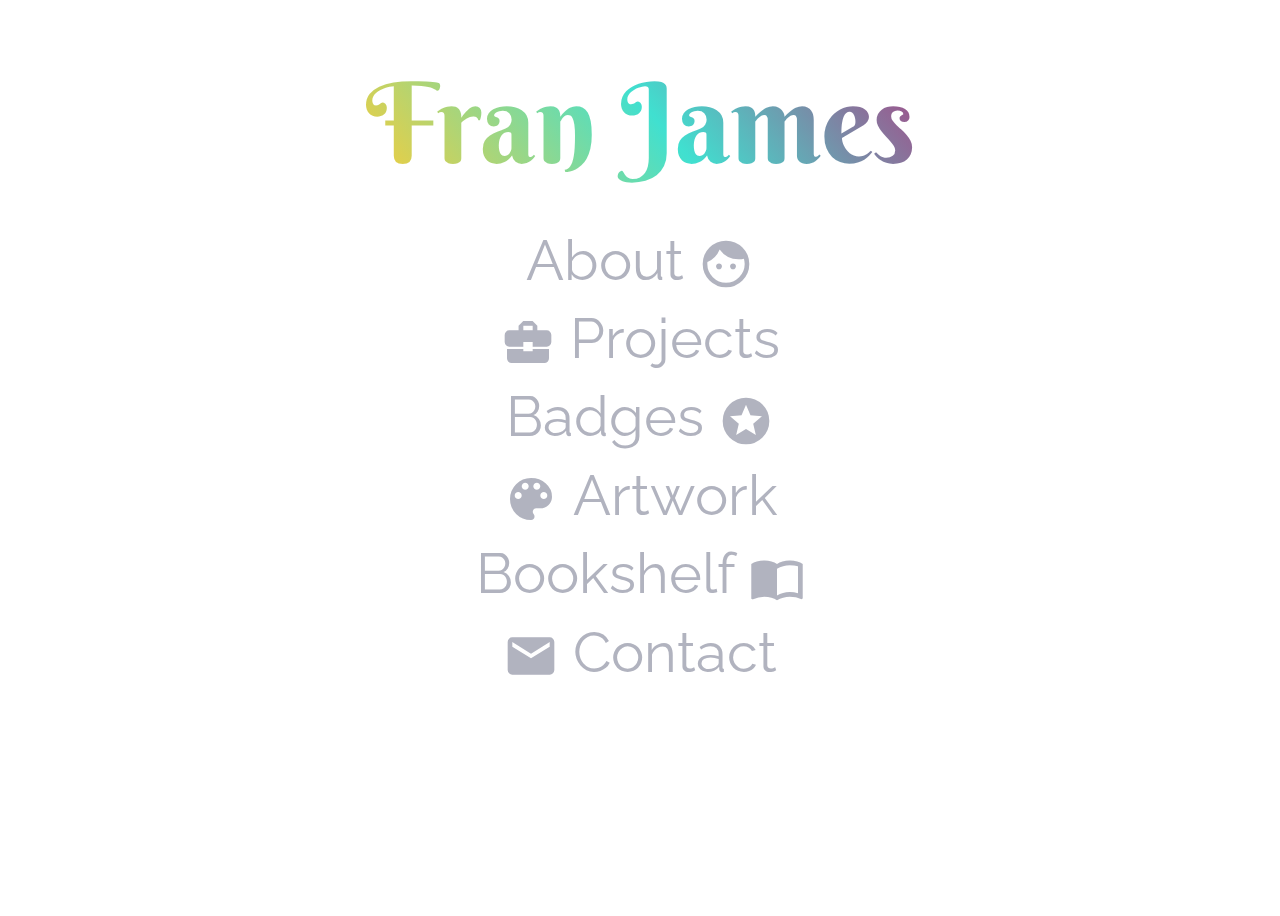
==== index.html @ bb149e87 "Update index.html" ====
<!DOCTYPE html>
<html lang="en">

<head>
  <meta charset="UTF-8">
  <title>Fran James</title>
  <!-- link to main stylesheet -->
  <link rel="stylesheet" type="text/css" href="css/main.css">       
  <link rel="stylesheet" type="text/css" href="css/modal.css">   
  <link rel="stylesheet" type="text/css" href="css/form.css">   
  <meta name="viewport" content="width=device-width, initial-scale=1">
  <link href="https://fonts.googleapis.com/css?family=Berkshire+Swash|Raleway" rel="stylesheet">
  <link href="https://fonts.googleapis.com/icon?family=Material+Icons" rel="stylesheet">
</head>

<body>
<section>  
  <h1><a href="http://www.franjames.com">Fran James</a></h1>
  <div class="menu">
    <label for="modal-button1" title="About" class="about-button">About&nbsp;<i class="material-icons flex">face</i></label>
    <a href="https://github.com/franjames" target="_blank" id="Projects"><i class="material-icons flex">business_center</i>&nbsp;Projects</a>
    <a href="https://www.youracclaim.com/users/fran-james" target="_blank" id="Badges">Badges&nbsp;<i class="material-icons flex">stars</i></a>
    <a href="https://www.behance.net/franjames" target="_blank" id="Artwork"><i class="material-icons flex">palette</i>&nbsp;Artwork</a>
    <a href="https://franjames.libib.com/" target="_blank" id="Bookshelf">Bookshelf&nbsp;<i class="material-icons flex">import_contacts</i></a>
    <label for="modal-button2" title="Contact" class="contact-button"><i class="material-icons flex">email</i>&nbsp;Contact</label>
  </div>      
  </section>    
  
  <div class="modal1">
    <input type="checkbox" id="modal-button1" class="modal-open" hidden>
    <div class="modal-wrap">
      <label for="modal-button1" class="modal-overlay"></label>
      <div class="modal-body">
        <label for="modal-button1" class="modal-close"><i class="material-icons flex icon-close">close</i></label>
        <input type="radio" name="content-nav" class="modal-radio" checked hidden/>
        <div class="modal-content">
          <h2>Hi! I stydy data analytics and computer science, while working as a quality manager for a localization agency.
            For more info, please view my <a href="https://franjames.com/assets/Resume(Web).pdf" target="_blank">resume</a>.</h2>
       </div>
      </div>
      </div>
    </div>

  <div class="modal2">
    <input type="checkbox" id="modal-button2" class="modal-open" hidden>
    <div class="modal-wrap">
      <label for="modal-button2" class="modal-overlay"></label>
      <div class="modal-body">
        <label for="modal-button2" class="modal-close"><i class="material-icons flex icon-close">close</i></label>
        <input type="radio" name="content-nav" class="modal-radio" checked hidden/>
        <div class="modal-content">
          <h2>Connect on <a href="https://www.linkedin.com/in/franjames" target="_blank" id="Social">LinkedIn&nbsp;<i class="material-icons social-icon">chat</i></a></h2>
          <hr><h2><i class="material-icons">comment</i>&nbsp;Get in touch</h2>
          <form name="gform" id="gform" enctype="text/plain"
            action="https://docs.google.com/forms/d/e/1FAIpQLSfxdENm7TMvC2iBCFfzLy8BTeyIJkh4ziYFhyiA6qhGtEiiWQ/formResponse" target="hidden_iframe" onsubmit="submitted=true;">
            <p><label for="name">My name is:</label>
              <input type="text" name="entry.595954384" id="your-name" minlength="2" placeholder="[your name]" required></p>
            <p><label for="email">I can be reached at:</label>
              <input type="email" name="entry.1406662099" id="email" placeholder="[your email]" required></p>
            <p><label for="message">And this is my message:</label></p>
            <p><textarea name="entry.1284062172" id="message" placeholder="[your message]" required></textarea></p>
            <input class="send-button" type="submit" value="Send">&nbsp;
          </form>
          <iframe name="hidden_iframe" id="hidden_iframe" style="display:none;" onload="if(submitted) {}"></iframe>
          <script src="assets/js/jquery.min.js"></script>
<script type="text/javascript">var submitted=false;</script>
<script type="text/javascript">
$('#gform').on('submit', function(e) {
  $('#gform *').fadeOut(2000);
  $('#gform').prepend('Your mesage has been sent. Thank you!');
  });
</script>
        </div>
        </div>
      </div>
    </div>
  </body>
</html>
---- css/main.css ----
*, *:before, *:after { box-sizing: border-box; }

html, body {
  background-color: hsla(240, 8.6%, 93.1%, 0.00);
  font-family: 'Raleway', sans-serif;
  -webkit-font-smoothing: antialiased;
  -moz-osx-font-smoothing: grayscale;
}

section { height: 100vh; }

h1 {
  font-size: calc((10vh + 1vw + 1vmin) * 1.00);
  padding-top: 5vh;
  font-family: 'Berkshire Swash', cursive;
  font-weight: 400;
}

.menu, .material-icons {
  font-size: calc((5vh + 0.5vw + 0.5vmin) * 1.00);
  padding-top: 2.5vh;
  vertical-align: sub;
}

.material-icons.flex { font-size: calc((5vh + 0.5vw + 0.5vmin) * 1.00) !important; }

h1 {
  background: linear-gradient(50deg, #FA6E79 0%, #FFCC33 25%, #40E0D0 50%, #B82C79 75%, #B82C79 100%);
  -webkit-background-clip: text;-webkit-text-fill-color: transparent;
}

.menu, h1 { margin: 0 auto; text-align: center; align-items: center; }

.menu a { display: block; }

a, .about-button, .contact-button { color: hsla(230.5, 10.1%, 62.9%, 0.75); text-decoration: none; transition: all .5s ease-in-out; }
a:active, a:focus, .about-button:active, .about-button:focus, .contact-button:active, .contact-button:focus { outline: 0; border: none; -moz-outline-style: none }

[title="About"]:hover      { color: #FFCC33; }
[id="Projects"]:hover   { color: #B82C79; }
[id="Badges"]:hover     { color: #2EC2C2; }
[id="Artwork"]:hover    { color: #B82C79; }
[id="Bookshelf"]:hover  { color: #2EC2C2; }
[title="Contact"]:hover { color: #FFCC33; }
---- css/modal.css ----
#modal-button1, #modal-button2 { position: absolute; left: -999em; opacity: 0; }

.modal-open:checked ~ .modal-wrap { display: block; }
.modal-open:checked ~ .modal-wrap:before, .modal-open:checked ~ .modal-wrap .modal-overlay { display: block; }

.modal-close, .icon-close {
  cursor: pointer;
  position: absolute;
  line-height: 20px;
  padding: 10px;
  top: 0;
  right: 0;
  z-index: 100; 
}

.icon-close, .icon-close:focus { color: hsla(230.5, 10.1%, 62.9%, 0.75); transition: all .5s ease-in-out; }
.icon-close:hover { outline: 0; border: none; -moz-outline-style: none; color: #B82C79; }

/* modal */
.modal-wrap { display: none; }

.modal-wrap:before {
  content: "";
  display: none;
  background: hsla(230.5, 10.1%, 62.9%, 0.25);
  position: fixed;
  top: 0;
  left: 0;
  right: 0;
  bottom: 0;
  z-index: 101;
}

.modal-overlay {
  bottom: 0;
  display: none;
  left: 0;
  position: fixed;
  right: 0;
  top: 0;
  z-index: 102;
}

.modal-body {
  background: #FFFFFF;
  position: absolute;
  top: 50%;
  left: 50%;
  transform: translate(-50%, -50%);
  max-width: 90%;
  max-height: 90%;
  padding: 15px 0;
  border-radius: .25em;
  overflow: auto;
  text-align: center;
  width: 75%;
  z-index: 103;
}

.modal-content { margin: 30px 15px 50px; padding: 50px 0 0; position: relative; }

@media only screen and (max-width: 767px) { .modal-body { max-width: 100%; width: 100%; }}
---- css/form.css ----
form, textarea, input, h2 { color: hsla(230.5, 10.1%, 62.9%, 1); font-family: 'Montserrat Alternates', sans-serif; }

h2, .send-button { font-size: calc((5vh + 0.5vw + 0.5vmin) * 0.75); font-weight: 300; }

textarea, input  {
  font-size: calc((5vh + 0.5vw + 0.5vmin) * 0.5);
  text-align: center;
  border: none;
  outline: none;
  max-width: 90%;
  padding: 1rem;
  cursor: text;
  overflow: hidden;
}

::placeholder, label[for=name], label[for=email], label[for=message] { 
  color: hsla(230.5, 10.1%, 62.9%, 1); font-size: calc((5vh + 0.5vw + 0.5vmin) * 0.5);
}

textarea, input { border-bottom: 2px dotted #B82C79; resize: vertical; }
textarea, hr { width: 60%; }

input:required, textarea:required { border-bottom: 2px dotted #B82C79; }

textarea:focus, input:focus { background-color: hsla(230.5, 10.1%, 62.9%, 0.10); border-bottom: 2px dotted #B82C79; }

textarea:required:valid, input:required:valid { border-bottom: 2px dotted #2EC2C2; }

textarea:required:invalid, input:required:invalid { border-bottom: 2px dotted #B82C79; }

.send-button, .send-button:focus { background: none; border: none; outline: none; transition: all .5s ease-in-out; }
.send-button:hover { color: #FFCC33; cursor: pointer; outline: 0; border: none; -moz-outline-style: none }

hr {
    border: 0; height: 1px; background: #FFCC33;
    background-image: -webkit-linear-gradient(left, #2EC2C2, #B82C79, #2EC2C2);
    background-image: -moz-linear-gradient(left, #2EC2C2, #B82C79, #2EC2C2);
    background-image: -ms-linear-gradient(left, #2EC2C2, #B82C79, #2EC2C2);
    background-image: -o-linear-gradient(left, #2EC2C2, #B82C79, #2EC2C2);
}

[id="Social"] { font-style: italic; color: hsla(230.5, 10.1%, 62.9%, 1); text-decoration: none; transition: all .5s ease-in-out; }
[id="Social"]:active, [id="Social"]:focus { outline: 0; border: none; -moz-outline-style: none }
[id="Social"]:hover     { color: #2EC2C2; }
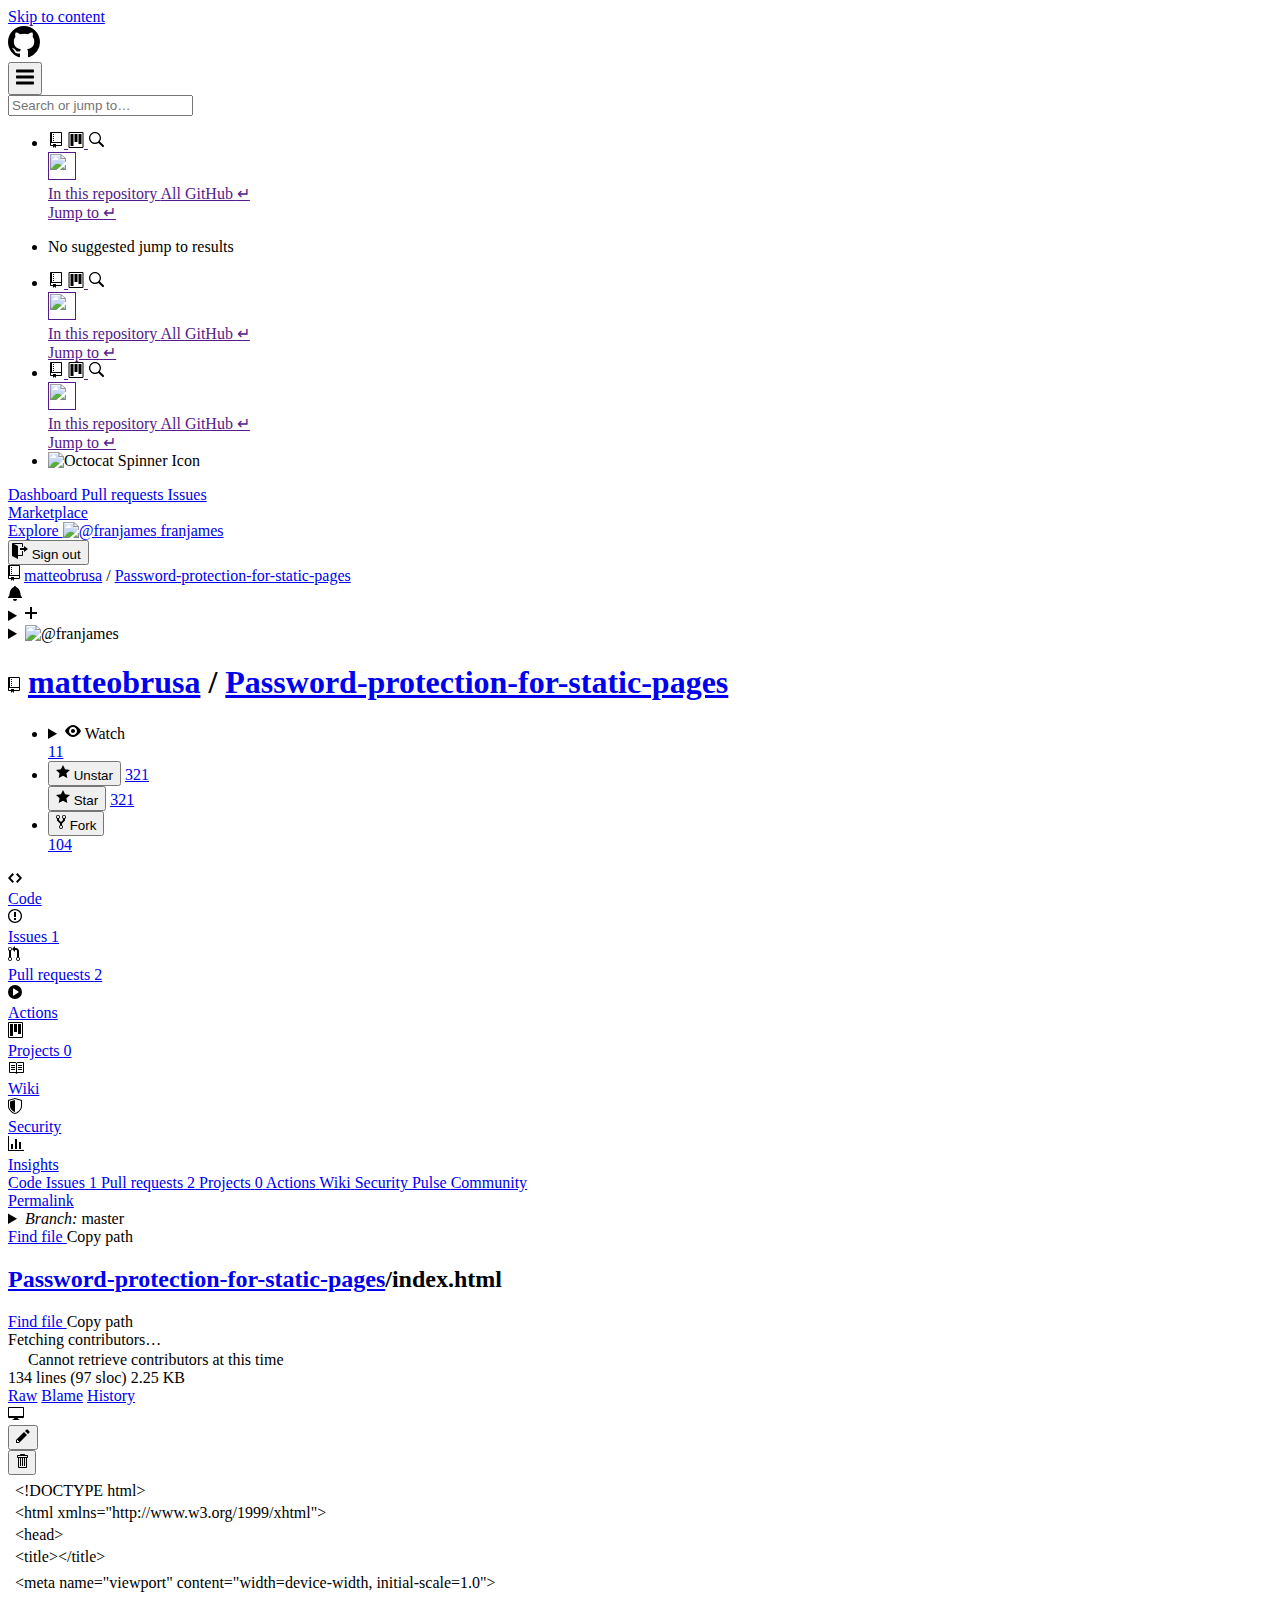
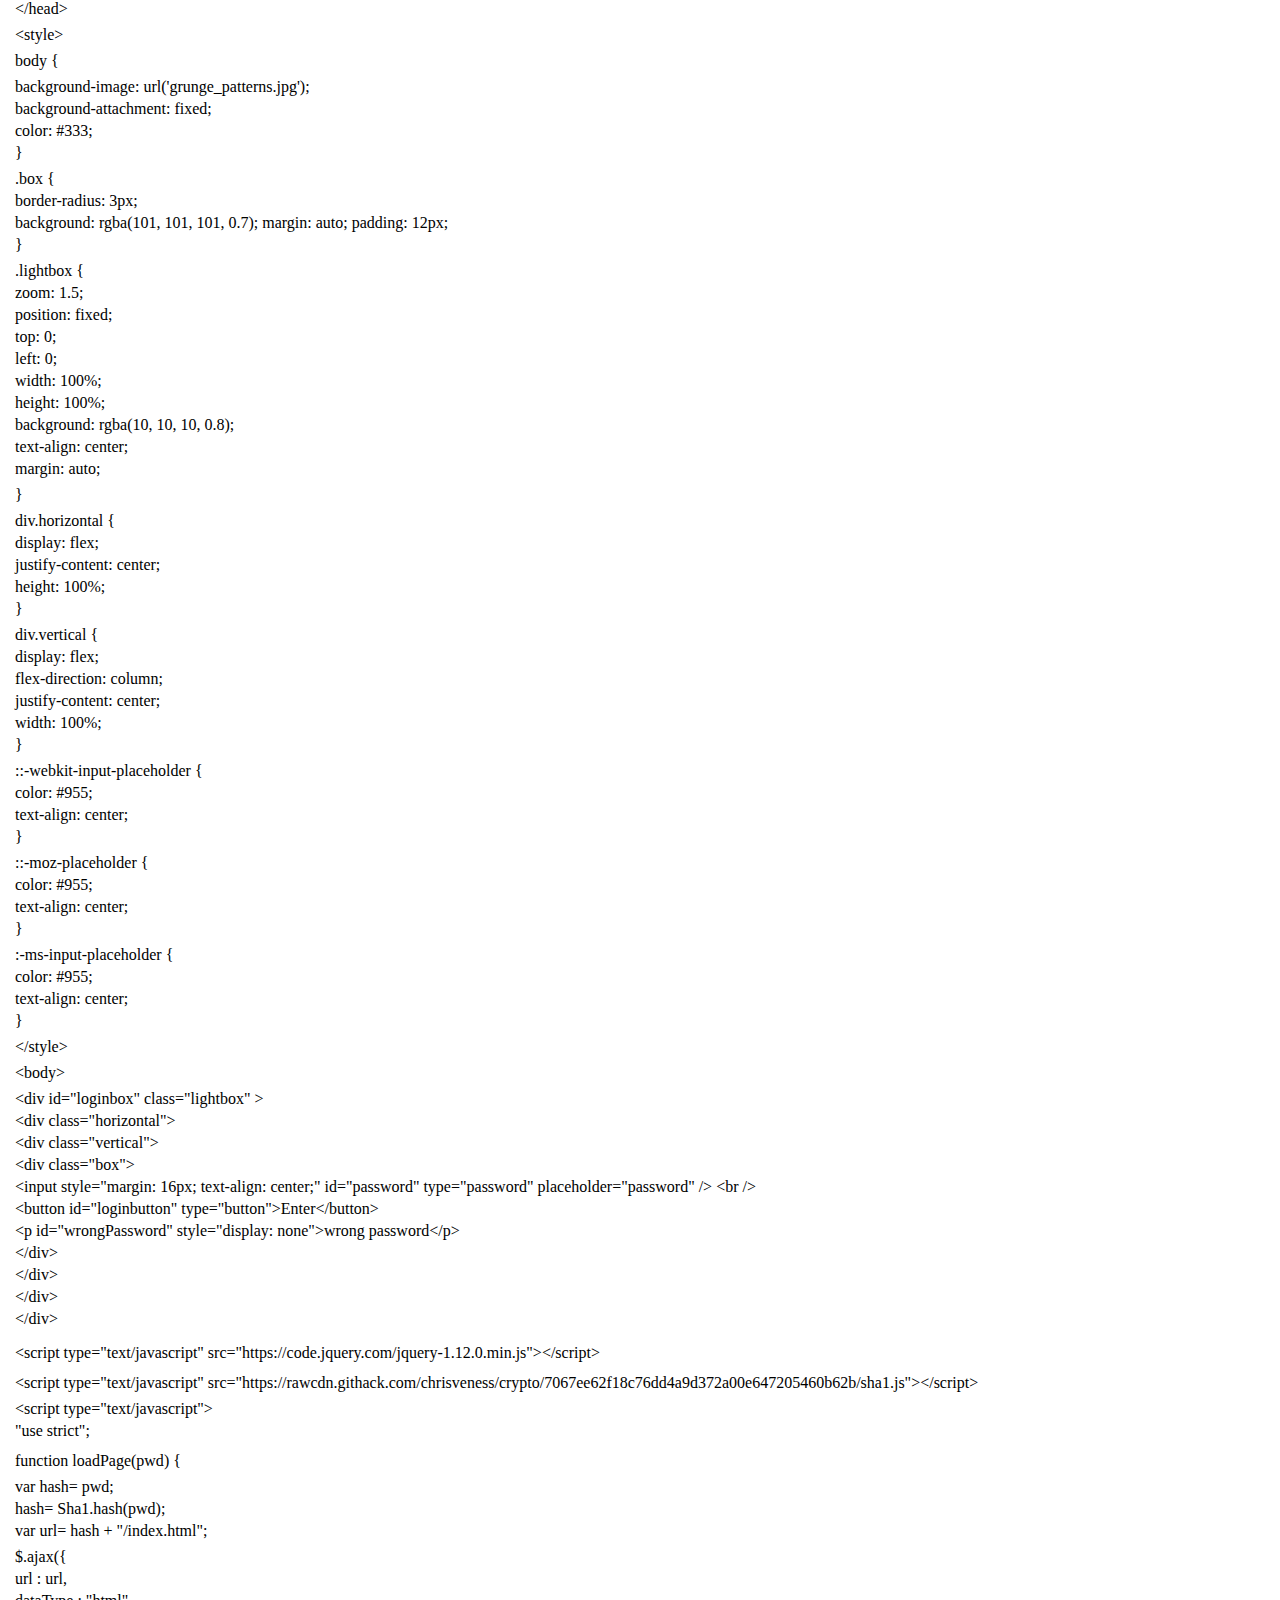
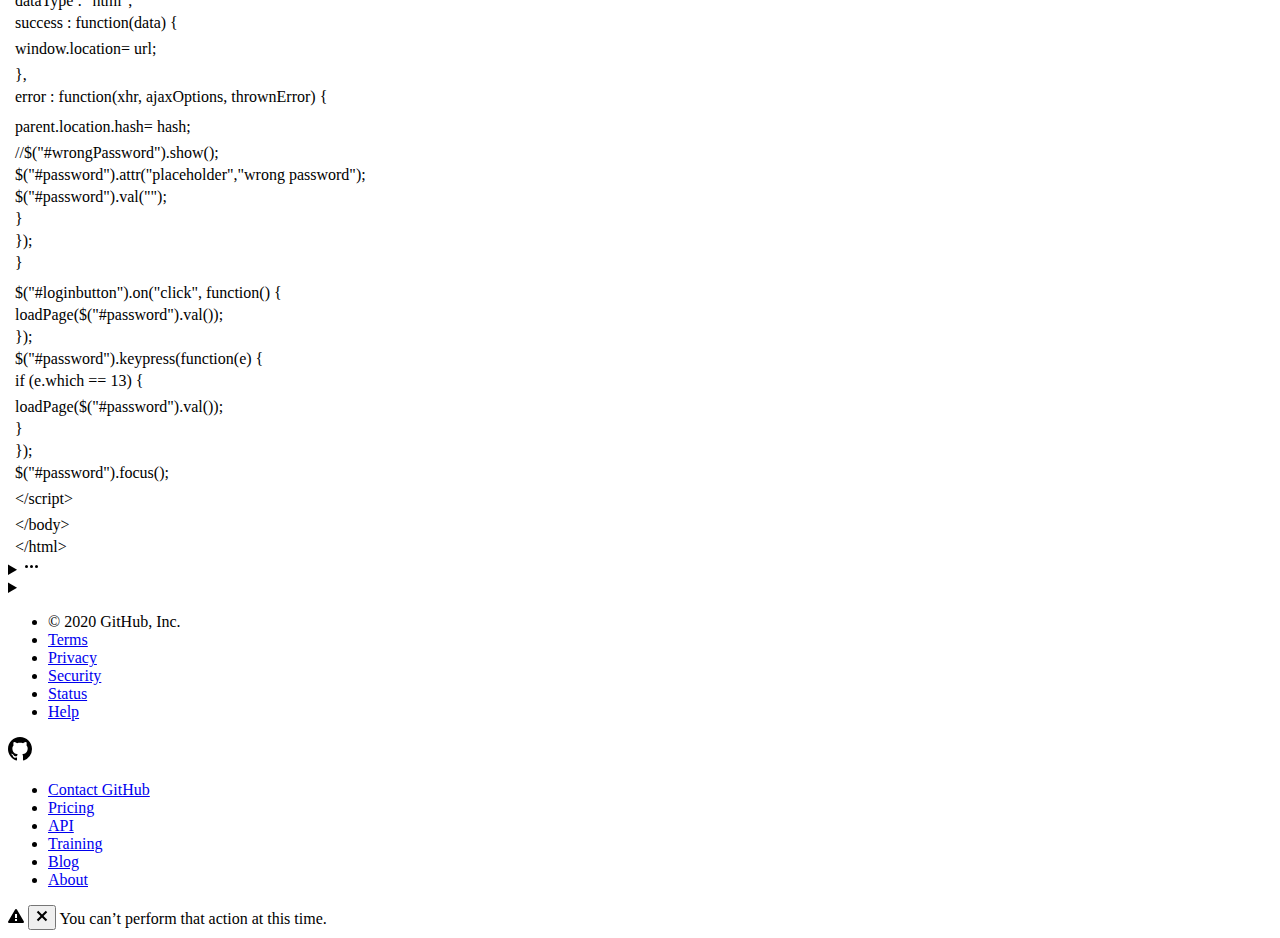
==== commit e5cc6fe0: "Add files via upload" ====
--- a/index.html
+++ b/index.html
@@ -1,78 +1,1768 @@
+
+
+
+
+
+
 <!DOCTYPE html>
 <html lang="en">
-
-<head>
-  <meta charset="UTF-8">
-  <title>Fran James</title>
-  <!-- link to main stylesheet -->
-  <link rel="stylesheet" type="text/css" href="css/main.css">       
-  <link rel="stylesheet" type="text/css" href="css/modal.css">   
-  <link rel="stylesheet" type="text/css" href="css/form.css">   
-  <meta name="viewport" content="width=device-width, initial-scale=1">
-  <link href="https://fonts.googleapis.com/css?family=Berkshire+Swash|Raleway" rel="stylesheet">
-  <link href="https://fonts.googleapis.com/icon?family=Material+Icons" rel="stylesheet">
-</head>
-
-<body>
-<section>  
-  <h1><a href="http://www.franjames.com">Fran James</a></h1>
-  <div class="menu">
-    <label for="modal-button1" title="About" class="about-button">About&nbsp;<i class="material-icons flex">face</i></label>
-    <a href="https://github.com/franjames" target="_blank" id="Projects"><i class="material-icons flex">business_center</i>&nbsp;Projects</a>
-    <a href="https://www.youracclaim.com/users/fran-james" target="_blank" id="Badges">Badges&nbsp;<i class="material-icons flex">stars</i></a>
-    <a href="https://www.behance.net/franjames" target="_blank" id="Artwork"><i class="material-icons flex">palette</i>&nbsp;Artwork</a>
-    <a href="https://franjames.libib.com/" target="_blank" id="Bookshelf">Bookshelf&nbsp;<i class="material-icons flex">import_contacts</i></a>
-    <label for="modal-button2" title="Contact" class="contact-button"><i class="material-icons flex">email</i>&nbsp;Contact</label>
-  </div>      
-  </section>    
+  <head>
+    <meta charset="utf-8">
+  <link rel="dns-prefetch" href="https://github.githubassets.com">
+  <link rel="dns-prefetch" href="https://avatars0.githubusercontent.com">
+  <link rel="dns-prefetch" href="https://avatars1.githubusercontent.com">
+  <link rel="dns-prefetch" href="https://avatars2.githubusercontent.com">
+  <link rel="dns-prefetch" href="https://avatars3.githubusercontent.com">
+  <link rel="dns-prefetch" href="https://github-cloud.s3.amazonaws.com">
+  <link rel="dns-prefetch" href="https://user-images.githubusercontent.com/">
+
+
+
+  <link crossorigin="anonymous" media="all" integrity="sha512-Wr5yTs8gD42bv1Ll5KLXr7cXzuVcbKOcuHmifgt/6YlZuluDTyAJnfnYhNYKpgVK1F51ks8Y2QA+XENQoMp/PA==" rel="stylesheet" href="https://github.githubassets.com/assets/frameworks-5abe724ecf200f8d9bbf52e5e4a2d7af.css" />
   
-  <div class="modal1">
-    <input type="checkbox" id="modal-button1" class="modal-open" hidden>
-    <div class="modal-wrap">
-      <label for="modal-button1" class="modal-overlay"></label>
-      <div class="modal-body">
-        <label for="modal-button1" class="modal-close"><i class="material-icons flex icon-close">close</i></label>
-        <input type="radio" name="content-nav" class="modal-radio" checked hidden/>
-        <div class="modal-content">
-          <h2>Hi! I stydy data analytics and computer science, while working as a quality manager for a localization agency.
-            For more info, please view my <a href="https://franjames.com/assets/Resume(Web).pdf" target="_blank">resume</a>.</h2>
-       </div>
-      </div>
-      </div>
-    </div>
-
-  <div class="modal2">
-    <input type="checkbox" id="modal-button2" class="modal-open" hidden>
-    <div class="modal-wrap">
-      <label for="modal-button2" class="modal-overlay"></label>
-      <div class="modal-body">
-        <label for="modal-button2" class="modal-close"><i class="material-icons flex icon-close">close</i></label>
-        <input type="radio" name="content-nav" class="modal-radio" checked hidden/>
-        <div class="modal-content">
-          <h2>Connect on <a href="https://www.linkedin.com/in/franjames" target="_blank" id="Social">LinkedIn&nbsp;<i class="material-icons social-icon">chat</i></a></h2>
-          <hr><h2><i class="material-icons">comment</i>&nbsp;Get in touch</h2>
-          <form name="gform" id="gform" enctype="text/plain"
-            action="https://docs.google.com/forms/d/e/1FAIpQLSfxdENm7TMvC2iBCFfzLy8BTeyIJkh4ziYFhyiA6qhGtEiiWQ/formResponse" target="hidden_iframe" onsubmit="submitted=true;">
-            <p><label for="name">My name is:</label>
-              <input type="text" name="entry.595954384" id="your-name" minlength="2" placeholder="[your name]" required></p>
-            <p><label for="email">I can be reached at:</label>
-              <input type="email" name="entry.1406662099" id="email" placeholder="[your email]" required></p>
-            <p><label for="message">And this is my message:</label></p>
-            <p><textarea name="entry.1284062172" id="message" placeholder="[your message]" required></textarea></p>
-            <input class="send-button" type="submit" value="Send">&nbsp;
-          </form>
-          <iframe name="hidden_iframe" id="hidden_iframe" style="display:none;" onload="if(submitted) {}"></iframe>
-          <script src="assets/js/jquery.min.js"></script>
-<script type="text/javascript">var submitted=false;</script>
-<script type="text/javascript">
-$('#gform').on('submit', function(e) {
-  $('#gform *').fadeOut(2000);
-  $('#gform').prepend('Your mesage has been sent. Thank you!');
-  });
-</script>
+    <link crossorigin="anonymous" media="all" integrity="sha512-/Kdj6P6WRk2SG1AIisQL1y+ZbNnTv1a+pX/4yP0e13VjZ5s+uYXnQOx+NKpXpBPqzyB/JscjxW7D30/a5DneZA==" rel="stylesheet" href="https://github.githubassets.com/assets/github-fca763e8fe96464d921b50088ac40bd7.css" />
+    
+    
+    
+    
+
+
+  <meta name="viewport" content="width=device-width">
+  
+  <title>Password-protection-for-static-pages/index.html at master · matteobrusa/Password-protection-for-static-pages</title>
+    <meta name="description" content="Password protection for static pages. Contribute to matteobrusa/Password-protection-for-static-pages development by creating an account on GitHub.">
+    <link rel="search" type="application/opensearchdescription+xml" href="/opensearch.xml" title="GitHub">
+  <link rel="fluid-icon" href="https://github.com/fluidicon.png" title="GitHub">
+  <meta property="fb:app_id" content="1401488693436528">
+
+    <meta name="twitter:image:src" content="https://avatars3.githubusercontent.com/u/6077747?s=400&amp;v=4" /><meta name="twitter:site" content="@github" /><meta name="twitter:card" content="summary" /><meta name="twitter:title" content="matteobrusa/Password-protection-for-static-pages" /><meta name="twitter:description" content="Password protection for static pages. Contribute to matteobrusa/Password-protection-for-static-pages development by creating an account on GitHub." />
+    <meta property="og:image" content="https://avatars3.githubusercontent.com/u/6077747?s=400&amp;v=4" /><meta property="og:site_name" content="GitHub" /><meta property="og:type" content="object" /><meta property="og:title" content="matteobrusa/Password-protection-for-static-pages" /><meta property="og:url" content="https://github.com/matteobrusa/Password-protection-for-static-pages" /><meta property="og:description" content="Password protection for static pages. Contribute to matteobrusa/Password-protection-for-static-pages development by creating an account on GitHub." />
+
+  <link rel="assets" href="https://github.githubassets.com/">
+  <link rel="web-socket" href="wss://live.github.com/_sockets/VjI6NDkyNzAxMDk3OjU4OWQ0N2YzYzRmYTYwMGQ3MGYwODE0N2IxYTgxMGU0NDgwNjFkZGZjYmE3OGNhYzAwOTFlYzI4ZDJhODA0NTg=--27380eef742126badab948e213f3045f28c3ac64">
+  <link rel="sudo-modal" href="/sessions/sudo_modal">
+
+    <meta name="request-id" content="84D8:415B7:18E4563:25F4CAF:5E3FC557" data-pjax-transient="true" /><meta name="html-safe-nonce" content="3a5290d66dfba8003b31f6b383d22516f115bcb9" data-pjax-transient="true" /><meta name="visitor-payload" content="[base64]" data-pjax-transient="true" /><meta name="visitor-hmac" content="0c70eca4c071f4d45300fc934ec972d65b84e34a430789b218ff38ec8f89d80e" data-pjax-transient="true" />
+
+
+
+  <meta name="github-keyboard-shortcuts" content="repository,source-code" data-pjax-transient="true" />
+
+  
+
+  <meta name="selected-link" value="repo_source" data-pjax-transient>
+
+      <meta name="google-site-verification" content="KT5gs8h0wvaagLKAVWq8bbeNwnZZK1r1XQysX3xurLU">
+    <meta name="google-site-verification" content="ZzhVyEFwb7w3e0-uOTltm8Jsck2F5StVihD0exw2fsA">
+    <meta name="google-site-verification" content="GXs5KoUUkNCoaAZn7wPN-t01Pywp9M3sEjnt_3_ZWPc">
+
+  <meta name="octolytics-host" content="collector.githubapp.com" /><meta name="octolytics-app-id" content="github" /><meta name="octolytics-event-url" content="https://collector.githubapp.com/github-external/browser_event" /><meta name="octolytics-dimension-ga_id" content="" class="js-octo-ga-id" /><meta name="octolytics-actor-id" content="8671618" /><meta name="octolytics-actor-login" content="franjames" /><meta name="octolytics-actor-hash" content="b12e97eac0851b7e0f8effd137cf88570aef6c67fc01fbb3faf589a080e89894" />
+<meta name="analytics-location" content="/&lt;user-name&gt;/&lt;repo-name&gt;/blob/show" data-pjax-transient="true" />
+
+
+
+    <meta name="google-analytics" content="UA-3769691-2">
+
+  <meta class="js-ga-set" name="userId" content="e268921d51e763726b5943477369ef88">
+
+<meta class="js-ga-set" name="dimension1" content="Logged In">
+
+
+
+  
+
+      <meta name="hostname" content="github.com">
+    <meta name="user-login" content="franjames">
+
+      <meta name="expected-hostname" content="github.com">
+
+      <meta name="js-proxy-site-detection-payload" content="[base64]">
+
+    <meta name="enabled-features" content="MARKETPLACE_FEATURED_BLOG_POSTS,MARKETPLACE_INVOICED_BILLING,MARKETPLACE_SOCIAL_PROOF_CUSTOMERS,MARKETPLACE_TRENDING_SOCIAL_PROOF,MARKETPLACE_RECOMMENDATIONS,MARKETPLACE_PENDING_INSTALLATIONS,RELATED_ISSUES,GHE_CLOUD_TRIAL">
+
+  <meta http-equiv="x-pjax-version" content="b17960970b028808c8ac7ea6192039f9">
+  
+
+      <link href="https://github.com/matteobrusa/Password-protection-for-static-pages/commits/master.atom" rel="alternate" title="Recent Commits to Password-protection-for-static-pages:master" type="application/atom+xml">
+
+  <meta name="go-import" content="github.com/matteobrusa/Password-protection-for-static-pages git https://github.com/matteobrusa/Password-protection-for-static-pages.git">
+
+  <meta name="octolytics-dimension-user_id" content="6077747" /><meta name="octolytics-dimension-user_login" content="matteobrusa" /><meta name="octolytics-dimension-repository_id" content="57884402" /><meta name="octolytics-dimension-repository_nwo" content="matteobrusa/Password-protection-for-static-pages" /><meta name="octolytics-dimension-repository_public" content="true" /><meta name="octolytics-dimension-repository_is_fork" content="false" /><meta name="octolytics-dimension-repository_network_root_id" content="57884402" /><meta name="octolytics-dimension-repository_network_root_nwo" content="matteobrusa/Password-protection-for-static-pages" /><meta name="octolytics-dimension-repository_explore_github_marketplace_ci_cta_shown" content="false" />
+
+
+    <link rel="canonical" href="https://github.com/matteobrusa/Password-protection-for-static-pages/blob/master/index.html" data-pjax-transient>
+
+
+  <meta name="browser-stats-url" content="https://api.github.com/_private/browser/stats">
+
+  <meta name="browser-errors-url" content="https://api.github.com/_private/browser/errors">
+
+  <link rel="mask-icon" href="https://github.githubassets.com/pinned-octocat.svg" color="#000000">
+  <link rel="icon" type="image/x-icon" class="js-site-favicon" href="https://github.githubassets.com/favicon.ico">
+
+<meta name="theme-color" content="#1e2327">
+
+
+  <link rel="manifest" href="/manifest.json" crossOrigin="use-credentials">
+
+  </head>
+
+  <body class="logged-in env-production page-responsive page-blob">
+    
+
+  <div class="position-relative js-header-wrapper ">
+    <a href="#start-of-content" tabindex="1" class="p-3 bg-blue text-white show-on-focus js-skip-to-content">Skip to content</a>
+    <span class="Progress progress-pjax-loader position-fixed width-full js-pjax-loader-bar">
+      <span class="progress-pjax-loader-bar top-0 left-0" style="width: 0%;"></span>
+    </span>
+
+    
+    
+
+
+
+          <header class="Header js-details-container Details flex-wrap flex-lg-nowrap p-responsive" role="banner">
+
+    <div class="Header-item d-none d-lg-flex">
+      <a class="Header-link" href="https://github.com/" data-hotkey="g d" aria-label="Homepage" data-ga-click="Header, go to dashboard, icon:logo">
+  <svg class="octicon octicon-mark-github v-align-middle" height="32" viewBox="0 0 16 16" version="1.1" width="32" aria-hidden="true"><path fill-rule="evenodd" d="M8 0C3.58 0 0 3.58 0 8c0 3.54 2.29 6.53 5.47 7.59.4.07.55-.17.55-.38 0-.19-.01-.82-.01-1.49-2.01.37-2.53-.49-2.69-.94-.09-.23-.48-.94-.82-1.13-.28-.15-.68-.52-.01-.53.63-.01 1.08.58 1.23.82.72 1.21 1.87.87 2.33.66.07-.52.28-.87.51-1.07-1.78-.2-3.64-.89-3.64-3.95 0-.87.31-1.59.82-2.15-.08-.2-.36-1.02.08-2.12 0 0 .67-.21 2.2.82.64-.18 1.32-.27 2-.27.68 0 1.36.09 2 .27 1.53-1.04 2.2-.82 2.2-.82.44 1.1.16 1.92.08 2.12.51.56.82 1.27.82 2.15 0 3.07-1.87 3.75-3.65 3.95.29.25.54.73.54 1.48 0 1.07-.01 1.93-.01 2.2 0 .21.15.46.55.38A8.013 8.013 0 0016 8c0-4.42-3.58-8-8-8z"/></svg>
+</a>
+
+    </div>
+
+    <div class="Header-item d-lg-none">
+      <button class="Header-link btn-link js-details-target" type="button" aria-label="Toggle navigation" aria-expanded="false">
+        <svg height="24" class="octicon octicon-three-bars" viewBox="0 0 12 16" version="1.1" width="18" aria-hidden="true"><path fill-rule="evenodd" d="M11.41 9H.59C0 9 0 8.59 0 8c0-.59 0-1 .59-1H11.4c.59 0 .59.41.59 1 0 .59 0 1-.59 1h.01zm0-4H.59C0 5 0 4.59 0 4c0-.59 0-1 .59-1H11.4c.59 0 .59.41.59 1 0 .59 0 1-.59 1h.01zM.59 11H11.4c.59 0 .59.41.59 1 0 .59 0 1-.59 1H.59C0 13 0 12.59 0 12c0-.59 0-1 .59-1z"/></svg>
+      </button>
+    </div>
+
+    <div class="Header-item Header-item--full flex-column flex-lg-row width-full flex-order-2 flex-lg-order-none mr-0 mr-lg-3 mt-3 mt-lg-0 Details-content--hidden">
+        <div class="header-search flex-self-stretch flex-lg-self-auto mr-0 mr-lg-3 mb-3 mb-lg-0 scoped-search site-scoped-search js-site-search position-relative js-jump-to"
+  role="combobox"
+  aria-owns="jump-to-results"
+  aria-label="Search or jump to"
+  aria-haspopup="listbox"
+  aria-expanded="false"
+>
+  <div class="position-relative">
+    <!-- '"` --><!-- </textarea></xmp> --></option></form><form class="js-site-search-form" role="search" aria-label="Site" data-scope-type="Repository" data-scope-id="57884402" data-scoped-search-url="/matteobrusa/Password-protection-for-static-pages/search" data-unscoped-search-url="/search" action="/matteobrusa/Password-protection-for-static-pages/search" accept-charset="UTF-8" method="get"><input name="utf8" type="hidden" value="&#x2713;" />
+      <label class="form-control input-sm header-search-wrapper p-0 header-search-wrapper-jump-to position-relative d-flex flex-justify-between flex-items-center js-chromeless-input-container">
+        <input type="text"
+          class="form-control input-sm header-search-input jump-to-field js-jump-to-field js-site-search-focus js-site-search-field is-clearable"
+          data-hotkey="s,/"
+          name="q"
+          value=""
+          placeholder="Search or jump to…"
+          data-unscoped-placeholder="Search or jump to…"
+          data-scoped-placeholder="Search or jump to…"
+          autocapitalize="off"
+          aria-autocomplete="list"
+          aria-controls="jump-to-results"
+          aria-label="Search or jump to…"
+          data-jump-to-suggestions-path="/_graphql/GetSuggestedNavigationDestinations"
+          spellcheck="false"
+          autocomplete="off"
+          >
+            <input type="hidden" value="RUuWY4b2CjzX25iPCUus2vsotG2MEwCEPp4+okeWYq88Ojx5mcjY5ZrOjcuATxtq/Iu48uLRLKMDG0zRhDYP4A==" data-csrf="true" class="js-data-jump-to-suggestions-path-csrf" />
+          <input type="hidden" class="js-site-search-type-field" name="type" >
+            <img src="https://github.githubassets.com/images/search-key-slash.svg" alt="" class="mr-2 header-search-key-slash">
+
+            <div class="Box position-absolute overflow-hidden d-none jump-to-suggestions js-jump-to-suggestions-container">
+              
+<ul class="d-none js-jump-to-suggestions-template-container">
+  
+
+<li class="d-flex flex-justify-start flex-items-center p-0 f5 navigation-item js-navigation-item js-jump-to-suggestion" role="option">
+  <a tabindex="-1" class="no-underline d-flex flex-auto flex-items-center jump-to-suggestions-path js-jump-to-suggestion-path js-navigation-open p-2" href="">
+    <div class="jump-to-octicon js-jump-to-octicon flex-shrink-0 mr-2 text-center d-none">
+      <svg height="16" width="16" class="octicon octicon-repo flex-shrink-0 js-jump-to-octicon-repo d-none" title="Repository" aria-label="Repository" viewBox="0 0 12 16" version="1.1" role="img"><path fill-rule="evenodd" d="M4 9H3V8h1v1zm0-3H3v1h1V6zm0-2H3v1h1V4zm0-2H3v1h1V2zm8-1v12c0 .55-.45 1-1 1H6v2l-1.5-1.5L3 16v-2H1c-.55 0-1-.45-1-1V1c0-.55.45-1 1-1h10c.55 0 1 .45 1 1zm-1 10H1v2h2v-1h3v1h5v-2zm0-10H2v9h9V1z"/></svg>
+      <svg height="16" width="16" class="octicon octicon-project flex-shrink-0 js-jump-to-octicon-project d-none" title="Project" aria-label="Project" viewBox="0 0 15 16" version="1.1" role="img"><path fill-rule="evenodd" d="M10 12h3V2h-3v10zm-4-2h3V2H6v8zm-4 4h3V2H2v12zm-1 1h13V1H1v14zM14 0H1a1 1 0 00-1 1v14a1 1 0 001 1h13a1 1 0 001-1V1a1 1 0 00-1-1z"/></svg>
+      <svg height="16" width="16" class="octicon octicon-search flex-shrink-0 js-jump-to-octicon-search d-none" title="Search" aria-label="Search" viewBox="0 0 16 16" version="1.1" role="img"><path fill-rule="evenodd" d="M15.7 13.3l-3.81-3.83A5.93 5.93 0 0013 6c0-3.31-2.69-6-6-6S1 2.69 1 6s2.69 6 6 6c1.3 0 2.48-.41 3.47-1.11l3.83 3.81c.19.2.45.3.7.3.25 0 .52-.09.7-.3a.996.996 0 000-1.41v.01zM7 10.7c-2.59 0-4.7-2.11-4.7-4.7 0-2.59 2.11-4.7 4.7-4.7 2.59 0 4.7 2.11 4.7 4.7 0 2.59-2.11 4.7-4.7 4.7z"/></svg>
+    </div>
+
+    <img class="avatar mr-2 flex-shrink-0 js-jump-to-suggestion-avatar d-none" alt="" aria-label="Team" src="" width="28" height="28">
+
+    <div class="jump-to-suggestion-name js-jump-to-suggestion-name flex-auto overflow-hidden text-left no-wrap css-truncate css-truncate-target">
+    </div>
+
+    <div class="border rounded-1 flex-shrink-0 bg-gray px-1 text-gray-light ml-1 f6 d-none js-jump-to-badge-search">
+      <span class="js-jump-to-badge-search-text-default d-none" aria-label="in this repository">
+        In this repository
+      </span>
+      <span class="js-jump-to-badge-search-text-global d-none" aria-label="in all of GitHub">
+        All GitHub
+      </span>
+      <span aria-hidden="true" class="d-inline-block ml-1 v-align-middle">↵</span>
+    </div>
+
+    <div aria-hidden="true" class="border rounded-1 flex-shrink-0 bg-gray px-1 text-gray-light ml-1 f6 d-none d-on-nav-focus js-jump-to-badge-jump">
+      Jump to
+      <span class="d-inline-block ml-1 v-align-middle">↵</span>
+    </div>
+  </a>
+</li>
+
+</ul>
+
+<ul class="d-none js-jump-to-no-results-template-container">
+  <li class="d-flex flex-justify-center flex-items-center f5 d-none js-jump-to-suggestion p-2">
+    <span class="text-gray">No suggested jump to results</span>
+  </li>
+</ul>
+
+<ul id="jump-to-results" role="listbox" class="p-0 m-0 js-navigation-container jump-to-suggestions-results-container js-jump-to-suggestions-results-container">
+  
+
+<li class="d-flex flex-justify-start flex-items-center p-0 f5 navigation-item js-navigation-item js-jump-to-scoped-search d-none" role="option">
+  <a tabindex="-1" class="no-underline d-flex flex-auto flex-items-center jump-to-suggestions-path js-jump-to-suggestion-path js-navigation-open p-2" href="">
+    <div class="jump-to-octicon js-jump-to-octicon flex-shrink-0 mr-2 text-center d-none">
+      <svg height="16" width="16" class="octicon octicon-repo flex-shrink-0 js-jump-to-octicon-repo d-none" title="Repository" aria-label="Repository" viewBox="0 0 12 16" version="1.1" role="img"><path fill-rule="evenodd" d="M4 9H3V8h1v1zm0-3H3v1h1V6zm0-2H3v1h1V4zm0-2H3v1h1V2zm8-1v12c0 .55-.45 1-1 1H6v2l-1.5-1.5L3 16v-2H1c-.55 0-1-.45-1-1V1c0-.55.45-1 1-1h10c.55 0 1 .45 1 1zm-1 10H1v2h2v-1h3v1h5v-2zm0-10H2v9h9V1z"/></svg>
+      <svg height="16" width="16" class="octicon octicon-project flex-shrink-0 js-jump-to-octicon-project d-none" title="Project" aria-label="Project" viewBox="0 0 15 16" version="1.1" role="img"><path fill-rule="evenodd" d="M10 12h3V2h-3v10zm-4-2h3V2H6v8zm-4 4h3V2H2v12zm-1 1h13V1H1v14zM14 0H1a1 1 0 00-1 1v14a1 1 0 001 1h13a1 1 0 001-1V1a1 1 0 00-1-1z"/></svg>
+      <svg height="16" width="16" class="octicon octicon-search flex-shrink-0 js-jump-to-octicon-search d-none" title="Search" aria-label="Search" viewBox="0 0 16 16" version="1.1" role="img"><path fill-rule="evenodd" d="M15.7 13.3l-3.81-3.83A5.93 5.93 0 0013 6c0-3.31-2.69-6-6-6S1 2.69 1 6s2.69 6 6 6c1.3 0 2.48-.41 3.47-1.11l3.83 3.81c.19.2.45.3.7.3.25 0 .52-.09.7-.3a.996.996 0 000-1.41v.01zM7 10.7c-2.59 0-4.7-2.11-4.7-4.7 0-2.59 2.11-4.7 4.7-4.7 2.59 0 4.7 2.11 4.7 4.7 0 2.59-2.11 4.7-4.7 4.7z"/></svg>
+    </div>
+
+    <img class="avatar mr-2 flex-shrink-0 js-jump-to-suggestion-avatar d-none" alt="" aria-label="Team" src="" width="28" height="28">
+
+    <div class="jump-to-suggestion-name js-jump-to-suggestion-name flex-auto overflow-hidden text-left no-wrap css-truncate css-truncate-target">
+    </div>
+
+    <div class="border rounded-1 flex-shrink-0 bg-gray px-1 text-gray-light ml-1 f6 d-none js-jump-to-badge-search">
+      <span class="js-jump-to-badge-search-text-default d-none" aria-label="in this repository">
+        In this repository
+      </span>
+      <span class="js-jump-to-badge-search-text-global d-none" aria-label="in all of GitHub">
+        All GitHub
+      </span>
+      <span aria-hidden="true" class="d-inline-block ml-1 v-align-middle">↵</span>
+    </div>
+
+    <div aria-hidden="true" class="border rounded-1 flex-shrink-0 bg-gray px-1 text-gray-light ml-1 f6 d-none d-on-nav-focus js-jump-to-badge-jump">
+      Jump to
+      <span class="d-inline-block ml-1 v-align-middle">↵</span>
+    </div>
+  </a>
+</li>
+
+  
+
+<li class="d-flex flex-justify-start flex-items-center p-0 f5 navigation-item js-navigation-item js-jump-to-global-search d-none" role="option">
+  <a tabindex="-1" class="no-underline d-flex flex-auto flex-items-center jump-to-suggestions-path js-jump-to-suggestion-path js-navigation-open p-2" href="">
+    <div class="jump-to-octicon js-jump-to-octicon flex-shrink-0 mr-2 text-center d-none">
+      <svg height="16" width="16" class="octicon octicon-repo flex-shrink-0 js-jump-to-octicon-repo d-none" title="Repository" aria-label="Repository" viewBox="0 0 12 16" version="1.1" role="img"><path fill-rule="evenodd" d="M4 9H3V8h1v1zm0-3H3v1h1V6zm0-2H3v1h1V4zm0-2H3v1h1V2zm8-1v12c0 .55-.45 1-1 1H6v2l-1.5-1.5L3 16v-2H1c-.55 0-1-.45-1-1V1c0-.55.45-1 1-1h10c.55 0 1 .45 1 1zm-1 10H1v2h2v-1h3v1h5v-2zm0-10H2v9h9V1z"/></svg>
+      <svg height="16" width="16" class="octicon octicon-project flex-shrink-0 js-jump-to-octicon-project d-none" title="Project" aria-label="Project" viewBox="0 0 15 16" version="1.1" role="img"><path fill-rule="evenodd" d="M10 12h3V2h-3v10zm-4-2h3V2H6v8zm-4 4h3V2H2v12zm-1 1h13V1H1v14zM14 0H1a1 1 0 00-1 1v14a1 1 0 001 1h13a1 1 0 001-1V1a1 1 0 00-1-1z"/></svg>
+      <svg height="16" width="16" class="octicon octicon-search flex-shrink-0 js-jump-to-octicon-search d-none" title="Search" aria-label="Search" viewBox="0 0 16 16" version="1.1" role="img"><path fill-rule="evenodd" d="M15.7 13.3l-3.81-3.83A5.93 5.93 0 0013 6c0-3.31-2.69-6-6-6S1 2.69 1 6s2.69 6 6 6c1.3 0 2.48-.41 3.47-1.11l3.83 3.81c.19.2.45.3.7.3.25 0 .52-.09.7-.3a.996.996 0 000-1.41v.01zM7 10.7c-2.59 0-4.7-2.11-4.7-4.7 0-2.59 2.11-4.7 4.7-4.7 2.59 0 4.7 2.11 4.7 4.7 0 2.59-2.11 4.7-4.7 4.7z"/></svg>
+    </div>
+
+    <img class="avatar mr-2 flex-shrink-0 js-jump-to-suggestion-avatar d-none" alt="" aria-label="Team" src="" width="28" height="28">
+
+    <div class="jump-to-suggestion-name js-jump-to-suggestion-name flex-auto overflow-hidden text-left no-wrap css-truncate css-truncate-target">
+    </div>
+
+    <div class="border rounded-1 flex-shrink-0 bg-gray px-1 text-gray-light ml-1 f6 d-none js-jump-to-badge-search">
+      <span class="js-jump-to-badge-search-text-default d-none" aria-label="in this repository">
+        In this repository
+      </span>
+      <span class="js-jump-to-badge-search-text-global d-none" aria-label="in all of GitHub">
+        All GitHub
+      </span>
+      <span aria-hidden="true" class="d-inline-block ml-1 v-align-middle">↵</span>
+    </div>
+
+    <div aria-hidden="true" class="border rounded-1 flex-shrink-0 bg-gray px-1 text-gray-light ml-1 f6 d-none d-on-nav-focus js-jump-to-badge-jump">
+      Jump to
+      <span class="d-inline-block ml-1 v-align-middle">↵</span>
+    </div>
+  </a>
+</li>
+
+
+    <li class="d-flex flex-justify-center flex-items-center p-0 f5 js-jump-to-suggestion">
+      <img src="https://github.githubassets.com/images/spinners/octocat-spinner-128.gif" alt="Octocat Spinner Icon" class="m-2" width="28">
+    </li>
+</ul>
+
+            </div>
+      </label>
+</form>  </div>
+</div>
+
+
+      <nav class="d-flex flex-column flex-lg-row flex-self-stretch flex-lg-self-auto" aria-label="Global">
+    <a class="Header-link d-block d-lg-none py-2 py-lg-0 border-top border-lg-top-0 border-white-fade-15" data-ga-click="Header, click, Nav menu - item:dashboard:user" aria-label="Dashboard" href="/dashboard">
+      Dashboard
+</a>
+
+  <a class="js-selected-navigation-item Header-link  mr-0 mr-lg-3 py-2 py-lg-0 border-top border-lg-top-0 border-white-fade-15" data-hotkey="g p" data-ga-click="Header, click, Nav menu - item:pulls context:user" aria-label="Pull requests you created" data-selected-links="/pulls /pulls/assigned /pulls/mentioned /pulls" href="/pulls">
+    Pull requests
+</a>
+  <a class="js-selected-navigation-item Header-link  mr-0 mr-lg-3 py-2 py-lg-0 border-top border-lg-top-0 border-white-fade-15" data-hotkey="g i" data-ga-click="Header, click, Nav menu - item:issues context:user" aria-label="Issues you created" data-selected-links="/issues /issues/assigned /issues/mentioned /issues" href="/issues">
+    Issues
+</a>
+    <div class="mr-0 mr-lg-3 py-2 py-lg-0 border-top border-lg-top-0 border-white-fade-15">
+      <a class="js-selected-navigation-item Header-link" data-ga-click="Header, click, Nav menu - item:marketplace context:user" data-octo-click="marketplace_click" data-octo-dimensions="location:nav_bar" data-selected-links=" /marketplace" href="/marketplace">
+        Marketplace
+</a>      
+
+    </div>
+
+  <a class="js-selected-navigation-item Header-link  mr-0 mr-lg-3 py-2 py-lg-0 border-top border-lg-top-0 border-white-fade-15" data-ga-click="Header, click, Nav menu - item:explore" data-selected-links="/explore /trending /trending/developers /integrations /integrations/feature/code /integrations/feature/collaborate /integrations/feature/ship showcases showcases_search showcases_landing /explore" href="/explore">
+    Explore
+</a>
+
+
+    <a class="Header-link d-block d-lg-none mr-0 mr-lg-3 py-2 py-lg-0 border-top border-lg-top-0 border-white-fade-15" href="https://github.com/franjames">
+      <img class="avatar" height="20" width="20" alt="@franjames" src="https://avatars3.githubusercontent.com/u/8671618?s=60&amp;v=4" />
+      franjames
+</a>
+    <!-- '"` --><!-- </textarea></xmp> --></option></form><form action="/logout" accept-charset="UTF-8" method="post"><input name="utf8" type="hidden" value="&#x2713;" /><input type="hidden" name="authenticity_token" value="ANGLwiM7Np+ZOp5CEkyPgWa1mApEakhPaBG9NXEbPy2yMEb+JZBkTKyg6b2ASQBAh9LCkb6PGN0ARFt1Mby1Gw==" />
+      <button type="submit" class="Header-link mr-0 mr-lg-3 py-2 py-lg-0 border-top border-lg-top-0 border-white-fade-15 d-lg-none btn-link d-block width-full text-left" data-ga-click="Header, sign out, icon:logout" style="padding-left: 2px;">
+        <svg class="octicon octicon-sign-out v-align-middle" viewBox="0 0 16 16" version="1.1" width="16" height="16" aria-hidden="true"><path fill-rule="evenodd" d="M12 9V7H8V5h4V3l4 3-4 3zm-2 3H6V3L2 1h8v3h1V1c0-.55-.45-1-1-1H1C.45 0 0 .45 0 1v11.38c0 .39.22.73.55.91L6 16.01V13h4c.55 0 1-.45 1-1V8h-1v4z"/></svg>
+        Sign out
+      </button>
+</form></nav>
+
+    </div>
+
+    <div class="Header-item Header-item--full flex-justify-center d-lg-none position-relative">
+      <div class="css-truncate css-truncate-target width-fit position-absolute left-0 right-0 text-center">
+              <svg class="octicon octicon-repo" viewBox="0 0 12 16" version="1.1" width="12" height="16" aria-hidden="true"><path fill-rule="evenodd" d="M4 9H3V8h1v1zm0-3H3v1h1V6zm0-2H3v1h1V4zm0-2H3v1h1V2zm8-1v12c0 .55-.45 1-1 1H6v2l-1.5-1.5L3 16v-2H1c-.55 0-1-.45-1-1V1c0-.55.45-1 1-1h10c.55 0 1 .45 1 1zm-1 10H1v2h2v-1h3v1h5v-2zm0-10H2v9h9V1z"/></svg>
+    <a class="Header-link" href="/matteobrusa">matteobrusa</a>
+    /
+    <a class="Header-link" href="/matteobrusa/Password-protection-for-static-pages">Password-protection-for-static-pages</a>
+
+</div>
+    </div>
+
+    <div class="Header-item mr-0 mr-lg-3 flex-order-1 flex-lg-order-none">
+      
+
+    <a aria-label="You have no unread notifications" class="Header-link notification-indicator position-relative tooltipped tooltipped-sw js-socket-channel js-notification-indicator" data-hotkey="g n" data-ga-click="Header, go to notifications, icon:read" data-channel="notification-changed:8671618" href="/notifications">
+        <span class="js-indicator-modifier mail-status "></span>
+        <svg class="octicon octicon-bell" viewBox="0 0 14 16" version="1.1" width="14" height="16" aria-hidden="true"><path fill-rule="evenodd" d="M14 12v1H0v-1l.73-.58c.77-.77.81-2.55 1.19-4.42C2.69 3.23 6 2 6 2c0-.55.45-1 1-1s1 .45 1 1c0 0 3.39 1.23 4.16 5 .38 1.88.42 3.66 1.19 4.42l.66.58H14zm-7 4c1.11 0 2-.89 2-2H5c0 1.11.89 2 2 2z"/></svg>
+</a>
+    </div>
+
+
+    <div class="Header-item position-relative d-none d-lg-flex">
+      <details class="details-overlay details-reset">
+  <summary class="Header-link"
+      aria-label="Create new…"
+      data-ga-click="Header, create new, icon:add">
+    <svg class="octicon octicon-plus" viewBox="0 0 12 16" version="1.1" width="12" height="16" aria-hidden="true"><path fill-rule="evenodd" d="M12 9H7v5H5V9H0V7h5V2h2v5h5v2z"/></svg> <span class="dropdown-caret"></span>
+  </summary>
+  <details-menu class="dropdown-menu dropdown-menu-sw">
+    
+<a role="menuitem" class="dropdown-item" href="/new" data-ga-click="Header, create new repository">
+  New repository
+</a>
+
+  <a role="menuitem" class="dropdown-item" href="/new/import" data-ga-click="Header, import a repository">
+    Import repository
+  </a>
+
+<a role="menuitem" class="dropdown-item" href="https://gist.github.com/" data-ga-click="Header, create new gist">
+  New gist
+</a>
+
+  <a role="menuitem" class="dropdown-item" href="/organizations/new" data-ga-click="Header, create new organization">
+    New organization
+  </a>
+
+
+  <div role="none" class="dropdown-divider"></div>
+  <div class="dropdown-header">
+    <span title="matteobrusa/Password-protection-for-static-pages">This repository</span>
+  </div>
+    <a role="menuitem" class="dropdown-item" href="/matteobrusa/Password-protection-for-static-pages/issues/new" data-ga-click="Header, create new issue" data-skip-pjax>
+      New issue
+    </a>
+
+
+  </details-menu>
+</details>
+
+    </div>
+
+    <div class="Header-item position-relative mr-0 d-none d-lg-flex">
+      
+  <details class="details-overlay details-reset js-feature-preview-indicator-container" data-feature-preview-indicator-src="/users/franjames/feature_preview/indicator_check.json">
+
+  <summary class="Header-link"
+    aria-label="View profile and more"
+    data-ga-click="Header, show menu, icon:avatar">
+    <img alt="@franjames" class="avatar" src="https://avatars0.githubusercontent.com/u/8671618?s=40&amp;v=4" height="20" width="20">
+      <span class="feature-preview-indicator js-feature-preview-indicator" hidden></span>
+    <span class="dropdown-caret"></span>
+  </summary>
+  <details-menu class="dropdown-menu dropdown-menu-sw mt-2" style="width: 180px">
+    <div class="header-nav-current-user css-truncate"><a role="menuitem" class="no-underline user-profile-link px-3 pt-2 pb-2 mb-n2 mt-n1 d-block" href="/franjames" data-ga-click="Header, go to profile, text:Signed in as">Signed in as <strong class="css-truncate-target">franjames</strong></a></div>
+    <div role="none" class="dropdown-divider"></div>
+
+      <div class="pl-3 pr-3 f6 user-status-container js-user-status-context pb-1" data-url="/users/status?compact=1&amp;link_mentions=0&amp;truncate=1">
+        
+<div class="js-user-status-container
+    user-status-compact rounded-1 px-2 py-1 mt-2
+    border
+  " data-team-hovercards-enabled>
+  <details class="js-user-status-details details-reset details-overlay details-overlay-dark">
+    <summary class="btn-link btn-block link-gray no-underline js-toggle-user-status-edit toggle-user-status-edit "
+      role="menuitem" data-hydro-click="{&quot;event_type&quot;:&quot;user_profile.click&quot;,&quot;payload&quot;:{&quot;profile_user_id&quot;:6077747,&quot;target&quot;:&quot;EDIT_USER_STATUS&quot;,&quot;user_id&quot;:8671618,&quot;originating_url&quot;:&quot;https://github.com/matteobrusa/Password-protection-for-static-pages/blob/master/index.html&quot;}}" data-hydro-click-hmac="49684f1bcb29350f56285661c693e6945dfa83b0f41344e9ff18e0c51421a95d">
+      <div class="d-flex">
+        <div class="f6 lh-condensed user-status-header
+          d-inline-block v-align-middle
+            user-status-emoji-only-header circle
+            pr-2
+"
+            style="max-width: 29px"
+          >
+          <div class="user-status-emoji-container flex-shrink-0 mr-1 mt-1 lh-condensed-ultra v-align-bottom" style="">
+            <svg class="octicon octicon-smiley" viewBox="0 0 16 16" version="1.1" width="16" height="16" aria-hidden="true"><path fill-rule="evenodd" d="M8 0C3.58 0 0 3.58 0 8s3.58 8 8 8 8-3.58 8-8-3.58-8-8-8zm4.81 12.81a6.72 6.72 0 01-2.17 1.45c-.83.36-1.72.53-2.64.53-.92 0-1.81-.17-2.64-.53-.81-.34-1.55-.83-2.17-1.45a6.773 6.773 0 01-1.45-2.17A6.59 6.59 0 011.21 8c0-.92.17-1.81.53-2.64.34-.81.83-1.55 1.45-2.17.62-.62 1.36-1.11 2.17-1.45A6.59 6.59 0 018 1.21c.92 0 1.81.17 2.64.53.81.34 1.55.83 2.17 1.45.62.62 1.11 1.36 1.45 2.17.36.83.53 1.72.53 2.64 0 .92-.17 1.81-.53 2.64-.34.81-.83 1.55-1.45 2.17zM4 6.8v-.59c0-.66.53-1.19 1.2-1.19h.59c.66 0 1.19.53 1.19 1.19v.59c0 .67-.53 1.2-1.19 1.2H5.2C4.53 8 4 7.47 4 6.8zm5 0v-.59c0-.66.53-1.19 1.2-1.19h.59c.66 0 1.19.53 1.19 1.19v.59c0 .67-.53 1.2-1.19 1.2h-.59C9.53 8 9 7.47 9 6.8zm4 3.2c-.72 1.88-2.91 3-5 3s-4.28-1.13-5-3c-.14-.39.23-1 .66-1h8.59c.41 0 .89.61.75 1z"/></svg>
+          </div>
         </div>
+        <div class="
+          d-inline-block v-align-middle
+          
+          
+           css-truncate css-truncate-target 
+           user-status-message-wrapper f6"
+           style="line-height: 20px;" >
+          <div class="d-inline-block text-gray-dark v-align-text-top text-left">
+              <span class="text-gray ml-2">Set status</span>
+          </div>
         </div>
       </div>
-    </div>
+    </summary>
+    <details-dialog class="details-dialog rounded-1 anim-fade-in fast Box Box--overlay" role="dialog" tabindex="-1">
+      <!-- '"` --><!-- </textarea></xmp> --></option></form><form class="position-relative flex-auto js-user-status-form" action="/users/status?compact=1&amp;link_mentions=0&amp;truncate=1" accept-charset="UTF-8" method="post"><input name="utf8" type="hidden" value="&#x2713;" /><input type="hidden" name="_method" value="put" /><input type="hidden" name="authenticity_token" value="NC8YYylld1Vxf+Qj/e8+xfv9VLNS+n+nG23dkUph3QfO/+E+RKP6j6KtzH7iEBDLLwS9WLYVtfi9MgfVPma/PQ==" />
+        <div class="Box-header bg-gray border-bottom p-3">
+          <button class="Box-btn-octicon js-toggle-user-status-edit btn-octicon float-right" type="reset" aria-label="Close dialog" data-close-dialog>
+            <svg class="octicon octicon-x" viewBox="0 0 12 16" version="1.1" width="12" height="16" aria-hidden="true"><path fill-rule="evenodd" d="M7.48 8l3.75 3.75-1.48 1.48L6 9.48l-3.75 3.75-1.48-1.48L4.52 8 .77 4.25l1.48-1.48L6 6.52l3.75-3.75 1.48 1.48L7.48 8z"/></svg>
+          </button>
+          <h3 class="Box-title f5 text-bold text-gray-dark">Edit status</h3>
+        </div>
+        <input type="hidden" name="emoji" class="js-user-status-emoji-field" value="">
+        <input type="hidden" name="organization_id" class="js-user-status-org-id-field" value="">
+        <div class="px-3 py-2 text-gray-dark">
+          <div class="js-characters-remaining-container position-relative mt-2">
+            <div class="input-group d-table form-group my-0 js-user-status-form-group">
+              <span class="input-group-button d-table-cell v-align-middle" style="width: 1%">
+                <button type="button" aria-label="Choose an emoji" class="btn-outline btn js-toggle-user-status-emoji-picker btn-open-emoji-picker p-0">
+                  <span class="js-user-status-original-emoji" hidden></span>
+                  <span class="js-user-status-custom-emoji"></span>
+                  <span class="js-user-status-no-emoji-icon" >
+                    <svg class="octicon octicon-smiley" viewBox="0 0 16 16" version="1.1" width="16" height="16" aria-hidden="true"><path fill-rule="evenodd" d="M8 0C3.58 0 0 3.58 0 8s3.58 8 8 8 8-3.58 8-8-3.58-8-8-8zm4.81 12.81a6.72 6.72 0 01-2.17 1.45c-.83.36-1.72.53-2.64.53-.92 0-1.81-.17-2.64-.53-.81-.34-1.55-.83-2.17-1.45a6.773 6.773 0 01-1.45-2.17A6.59 6.59 0 011.21 8c0-.92.17-1.81.53-2.64.34-.81.83-1.55 1.45-2.17.62-.62 1.36-1.11 2.17-1.45A6.59 6.59 0 018 1.21c.92 0 1.81.17 2.64.53.81.34 1.55.83 2.17 1.45.62.62 1.11 1.36 1.45 2.17.36.83.53 1.72.53 2.64 0 .92-.17 1.81-.53 2.64-.34.81-.83 1.55-1.45 2.17zM4 6.8v-.59c0-.66.53-1.19 1.2-1.19h.59c.66 0 1.19.53 1.19 1.19v.59c0 .67-.53 1.2-1.19 1.2H5.2C4.53 8 4 7.47 4 6.8zm5 0v-.59c0-.66.53-1.19 1.2-1.19h.59c.66 0 1.19.53 1.19 1.19v.59c0 .67-.53 1.2-1.19 1.2h-.59C9.53 8 9 7.47 9 6.8zm4 3.2c-.72 1.88-2.91 3-5 3s-4.28-1.13-5-3c-.14-.39.23-1 .66-1h8.59c.41 0 .89.61.75 1z"/></svg>
+                  </span>
+                </button>
+              </span>
+              <text-expander keys=": @" data-mention-url="/autocomplete/user-suggestions" data-emoji-url="/autocomplete/emoji">
+                <input
+                  type="text"
+                  autocomplete="off"
+                  data-no-org-url="/autocomplete/user-suggestions"
+                  data-org-url="/suggestions?mention_suggester=1"
+                  data-maxlength="80"
+                  class="d-table-cell width-full form-control js-user-status-message-field js-characters-remaining-field"
+                  placeholder="What's happening?"
+                  name="message"
+                  value=""
+                  aria-label="What is your current status?">
+              </text-expander>
+              <div class="error">Could not update your status, please try again.</div>
+            </div>
+            <div style="margin-left: 53px" class="my-1 text-small label-characters-remaining js-characters-remaining" data-suffix="remaining" hidden>
+              80 remaining
+            </div>
+          </div>
+          <include-fragment class="js-user-status-emoji-picker" data-url="/users/status/emoji"></include-fragment>
+          <div class="overflow-auto ml-n3 mr-n3 px-3 border-bottom" style="max-height: 33vh">
+            <div class="user-status-suggestions js-user-status-suggestions collapsed overflow-hidden">
+              <h4 class="f6 text-normal my-3">Suggestions:</h4>
+              <div class="mx-3 mt-2 clearfix">
+                  <div class="float-left col-6">
+                      <button type="button" value=":palm_tree:" class="d-flex flex-items-baseline flex-items-stretch lh-condensed f6 btn-link link-gray no-underline js-predefined-user-status mb-1">
+                        <div class="emoji-status-width mr-2 v-align-middle js-predefined-user-status-emoji">
+                          <g-emoji alias="palm_tree" fallback-src="https://github.githubassets.com/images/icons/emoji/unicode/1f334.png">🌴</g-emoji>
+                        </div>
+                        <div class="d-flex flex-items-center no-underline js-predefined-user-status-message ws-normal text-left" style="border-left: 1px solid transparent">
+                          On vacation
+                        </div>
+                      </button>
+                      <button type="button" value=":face_with_thermometer:" class="d-flex flex-items-baseline flex-items-stretch lh-condensed f6 btn-link link-gray no-underline js-predefined-user-status mb-1">
+                        <div class="emoji-status-width mr-2 v-align-middle js-predefined-user-status-emoji">
+                          <g-emoji alias="face_with_thermometer" fallback-src="https://github.githubassets.com/images/icons/emoji/unicode/1f912.png">🤒</g-emoji>
+                        </div>
+                        <div class="d-flex flex-items-center no-underline js-predefined-user-status-message ws-normal text-left" style="border-left: 1px solid transparent">
+                          Out sick
+                        </div>
+                      </button>
+                  </div>
+                  <div class="float-left col-6">
+                      <button type="button" value=":house:" class="d-flex flex-items-baseline flex-items-stretch lh-condensed f6 btn-link link-gray no-underline js-predefined-user-status mb-1">
+                        <div class="emoji-status-width mr-2 v-align-middle js-predefined-user-status-emoji">
+                          <g-emoji alias="house" fallback-src="https://github.githubassets.com/images/icons/emoji/unicode/1f3e0.png">🏠</g-emoji>
+                        </div>
+                        <div class="d-flex flex-items-center no-underline js-predefined-user-status-message ws-normal text-left" style="border-left: 1px solid transparent">
+                          Working from home
+                        </div>
+                      </button>
+                      <button type="button" value=":dart:" class="d-flex flex-items-baseline flex-items-stretch lh-condensed f6 btn-link link-gray no-underline js-predefined-user-status mb-1">
+                        <div class="emoji-status-width mr-2 v-align-middle js-predefined-user-status-emoji">
+                          <g-emoji alias="dart" fallback-src="https://github.githubassets.com/images/icons/emoji/unicode/1f3af.png">🎯</g-emoji>
+                        </div>
+                        <div class="d-flex flex-items-center no-underline js-predefined-user-status-message ws-normal text-left" style="border-left: 1px solid transparent">
+                          Focusing
+                        </div>
+                      </button>
+                  </div>
+              </div>
+            </div>
+            <div class="user-status-limited-availability-container">
+              <div class="form-checkbox my-0">
+                <input type="checkbox" name="limited_availability" value="1" class="js-user-status-limited-availability-checkbox" data-default-message="I may be slow to respond." aria-describedby="limited-availability-help-text-truncate-true-compact-true" id="limited-availability-truncate-true-compact-true">
+                <label class="d-block f5 text-gray-dark mb-1" for="limited-availability-truncate-true-compact-true">
+                  Busy
+                </label>
+                <p class="note" id="limited-availability-help-text-truncate-true-compact-true">
+                  When others mention you, assign you, or request your review,
+                  GitHub will let them know that you have limited availability.
+                </p>
+              </div>
+            </div>
+          </div>
+          <div class="d-inline-block f5 mr-2 pt-3 pb-2" >
+  <div class="d-inline-block mr-1">
+    Clear status
+  </div>
+
+  <details class="js-user-status-expire-drop-down f6 dropdown details-reset details-overlay d-inline-block mr-2">
+    <summary class="f5 btn-link link-gray-dark border px-2 py-1 rounded-1" aria-haspopup="true">
+      <div class="js-user-status-expiration-interval-selected d-inline-block v-align-baseline">
+        Never
+      </div>
+      <div class="dropdown-caret"></div>
+    </summary>
+
+    <ul class="dropdown-menu dropdown-menu-se pl-0 overflow-auto" style="width: 220px; max-height: 15.5em">
+      <li>
+        <button type="button" class="btn-link dropdown-item js-user-status-expire-button ws-normal" title="Never">
+          <span class="d-inline-block text-bold mb-1">Never</span>
+          <div class="f6 lh-condensed">Keep this status until you clear your status or edit your status.</div>
+        </button>
+      </li>
+      <li class="dropdown-divider" role="none"></li>
+        <li>
+          <button type="button" class="btn-link dropdown-item ws-normal js-user-status-expire-button" title="in 30 minutes" value="2020-02-09T09:10:31+00:00">
+            in 30 minutes
+          </button>
+        </li>
+        <li>
+          <button type="button" class="btn-link dropdown-item ws-normal js-user-status-expire-button" title="in 1 hour" value="2020-02-09T09:40:31+00:00">
+            in 1 hour
+          </button>
+        </li>
+        <li>
+          <button type="button" class="btn-link dropdown-item ws-normal js-user-status-expire-button" title="in 4 hours" value="2020-02-09T12:40:31+00:00">
+            in 4 hours
+          </button>
+        </li>
+        <li>
+          <button type="button" class="btn-link dropdown-item ws-normal js-user-status-expire-button" title="today" value="2020-02-09T23:59:59+00:00">
+            today
+          </button>
+        </li>
+        <li>
+          <button type="button" class="btn-link dropdown-item ws-normal js-user-status-expire-button" title="this week" value="2020-02-09T23:59:59+00:00">
+            this week
+          </button>
+        </li>
+    </ul>
+  </details>
+  <input class="js-user-status-expiration-date-input" type="hidden" name="expires_at" value="">
+</div>
+
+          <include-fragment class="js-user-status-org-picker" data-url="/users/status/organizations"></include-fragment>
+        </div>
+        <div class="d-flex flex-items-center flex-justify-between p-3 border-top">
+          <button type="submit" disabled class="width-full btn btn-primary mr-2 js-user-status-submit">
+            Set status
+          </button>
+          <button type="button" disabled class="width-full js-clear-user-status-button btn ml-2 ">
+            Clear status
+          </button>
+        </div>
+</form>    </details-dialog>
+  </details>
+</div>
+
+      </div>
+      <div role="none" class="dropdown-divider"></div>
+
+
+    <a role="menuitem" class="dropdown-item" href="/franjames" data-ga-click="Header, go to profile, text:your profile">Your profile</a>
+
+    <a role="menuitem" class="dropdown-item" href="/franjames?tab=repositories" data-ga-click="Header, go to repositories, text:your repositories">Your repositories</a>
+
+    <a role="menuitem" class="dropdown-item" href="/franjames?tab=projects" data-ga-click="Header, go to projects, text:your projects">Your projects</a>
+
+    <a role="menuitem" class="dropdown-item" href="/franjames?tab=stars" data-ga-click="Header, go to starred repos, text:your stars">Your stars</a>
+      <a role="menuitem" class="dropdown-item" href="https://gist.github.com/mine" data-ga-click="Header, your gists, text:your gists">Your gists</a>
+
+
+
+
+
+    <div role="none" class="dropdown-divider"></div>
+      
+<div id="feature-enrollment-toggle" class="hide-sm hide-md feature-preview-details position-relative">
+  <button
+    type="button"
+    class="dropdown-item btn-link"
+    role="menuitem"
+    data-feature-preview-trigger-url="/users/franjames/feature_previews"
+    data-feature-preview-close-details="{&quot;event_type&quot;:&quot;feature_preview.clicks.close_modal&quot;,&quot;payload&quot;:{&quot;originating_url&quot;:&quot;https://github.com/matteobrusa/Password-protection-for-static-pages/blob/master/index.html&quot;,&quot;user_id&quot;:8671618}}"
+    data-feature-preview-close-hmac="c30160d524b6b6c6d5a8fe4806f3e284bbc972cdc02a16528d4647a8a3bebaf7"
+    data-hydro-click="{&quot;event_type&quot;:&quot;feature_preview.clicks.open_modal&quot;,&quot;payload&quot;:{&quot;link_location&quot;:&quot;user_dropdown&quot;,&quot;originating_url&quot;:&quot;https://github.com/matteobrusa/Password-protection-for-static-pages/blob/master/index.html&quot;,&quot;user_id&quot;:8671618}}"
+    data-hydro-click-hmac="611dd2249fe3cda38b1fed7b51d39f774caa6e052d2f49df53e409a54485cd46"
+  >
+    Feature preview
+  </button>
+    <span class="feature-preview-indicator js-feature-preview-indicator" hidden></span>
+</div>
+
+    <a role="menuitem" class="dropdown-item" href="https://help.github.com" data-ga-click="Header, go to help, text:help">Help</a>
+    <a role="menuitem" class="dropdown-item" href="/settings/profile" data-ga-click="Header, go to settings, icon:settings">Settings</a>
+    <!-- '"` --><!-- </textarea></xmp> --></option></form><form class="logout-form" action="/logout" accept-charset="UTF-8" method="post"><input name="utf8" type="hidden" value="&#x2713;" /><input type="hidden" name="authenticity_token" value="kahaN84QL6AhrdrVeCJk4TG9o28AAZVcohnxGCUrCa8jSZcLyLt9cxQ3rSrqJ+sg0Nr59Prkxc7KTBdYZYyDmQ==" />
+      
+      <button type="submit" class="dropdown-item dropdown-signout" data-ga-click="Header, sign out, icon:logout" role="menuitem">
+        Sign out
+      </button>
+      <input type="text" name="required_field_e46e" hidden="hidden" class="form-control" /><input type="hidden" name="timestamp" value="1581237631797" class="form-control" /><input type="hidden" name="timestamp_secret" value="3963f017026b59b027aabb3f9ce9272d58a98f76b59fb578a9652f1d5c525639" class="form-control" />
+</form>  </details-menu>
+</details>
+
+    </div>
+
+  </header>
+
+      
+
+  </div>
+
+  <div id="start-of-content" class="show-on-focus"></div>
+
+
+    <div id="js-flash-container">
+
+</div>
+
+
+
+
+  <div class="application-main " data-commit-hovercards-enabled>
+        <div itemscope itemtype="http://schema.org/SoftwareSourceCode" class="">
+    <main  >
+      
+
+  
+
+
+
+
+
+
+
+
+
+
+  <div class="pagehead repohead readability-menu bg-gray-light pb-0 pt-0 pt-lg-3  pb-0">
+
+    <div class="container-lg mb-4 p-responsive d-none d-lg-flex">
+
+      <div class="flex-auto min-width-0 width-fit mr-3">
+        <h1 class="public  d-flex flex-wrap flex-items-center break-word float-none ">
+    <svg class="octicon octicon-repo" viewBox="0 0 12 16" version="1.1" width="12" height="16" aria-hidden="true"><path fill-rule="evenodd" d="M4 9H3V8h1v1zm0-3H3v1h1V6zm0-2H3v1h1V4zm0-2H3v1h1V2zm8-1v12c0 .55-.45 1-1 1H6v2l-1.5-1.5L3 16v-2H1c-.55 0-1-.45-1-1V1c0-.55.45-1 1-1h10c.55 0 1 .45 1 1zm-1 10H1v2h2v-1h3v1h5v-2zm0-10H2v9h9V1z"/></svg>
+  <span class="author ml-1 flex-self-stretch" itemprop="author">
+    <a class="url fn" rel="author" data-hovercard-type="user" data-hovercard-url="/users/matteobrusa/hovercard" data-octo-click="hovercard-link-click" data-octo-dimensions="link_type:self" href="/matteobrusa">matteobrusa</a>
+  </span>
+  <span class="path-divider flex-self-stretch">/</span>
+  <strong itemprop="name" class="mr-2 flex-self-stretch">
+    <a data-pjax="#js-repo-pjax-container" href="/matteobrusa/Password-protection-for-static-pages">Password-protection-for-static-pages</a>
+  </strong>
+  
+</h1>
+
+
+      </div>
+
+      <ul class="pagehead-actions flex-shrink-0"  >
+
+
+
+
+  <li>
+    
+    <!-- '"` --><!-- </textarea></xmp> --></option></form><form data-remote="true" class="clearfix js-social-form js-social-container" action="/notifications/subscribe" accept-charset="UTF-8" method="post"><input name="utf8" type="hidden" value="&#x2713;" /><input type="hidden" name="authenticity_token" value="1Jo3nB2AzW+8edeHXYjBV+2p85ed6caTmoL2V7skZz16jpBAM7LzNoQIPtld3ObiqIZsy7Y2bz/+EgXTi6kNEg==" />      <input type="hidden" name="repository_id" value="57884402">
+
+      <details class="details-reset details-overlay select-menu float-left">
+        <summary class="select-menu-button float-left btn btn-sm btn-with-count" data-hydro-click="{&quot;event_type&quot;:&quot;repository.click&quot;,&quot;payload&quot;:{&quot;target&quot;:&quot;WATCH_BUTTON&quot;,&quot;repository_id&quot;:57884402,&quot;originating_url&quot;:&quot;https://github.com/matteobrusa/Password-protection-for-static-pages/blob/master/index.html&quot;,&quot;user_id&quot;:8671618}}" data-hydro-click-hmac="e9b7ce07f1dc7e101b8a6bac35f068280a3832f3a6d31fe2f79fc367ef26c9e5" data-ga-click="Repository, click Watch settings, action:blob#show">          <span data-menu-button>
+              <svg class="octicon octicon-eye v-align-text-bottom" viewBox="0 0 16 16" version="1.1" width="16" height="16" aria-hidden="true"><path fill-rule="evenodd" d="M8.06 2C3 2 0 8 0 8s3 6 8.06 6C13 14 16 8 16 8s-3-6-7.94-6zM8 12c-2.2 0-4-1.78-4-4 0-2.2 1.8-4 4-4 2.22 0 4 1.8 4 4 0 2.22-1.78 4-4 4zm2-4c0 1.11-.89 2-2 2-1.11 0-2-.89-2-2 0-1.11.89-2 2-2 1.11 0 2 .89 2 2z"/></svg>
+              Watch
+          </span>
+</summary>        <details-menu
+          class="select-menu-modal position-absolute mt-5"
+          style="z-index: 99;">
+          <div class="select-menu-header">
+            <span class="select-menu-title">Notifications</span>
+          </div>
+          <div class="select-menu-list">
+            <button type="submit" name="do" value="included" class="select-menu-item width-full" aria-checked="true" role="menuitemradio">
+              <svg class="octicon octicon-check select-menu-item-icon" viewBox="0 0 12 16" version="1.1" width="12" height="16" aria-hidden="true"><path fill-rule="evenodd" d="M12 5l-8 8-4-4 1.5-1.5L4 10l6.5-6.5L12 5z"/></svg>
+              <div class="select-menu-item-text">
+                <span class="select-menu-item-heading">Not watching</span>
+                <span class="description">Be notified only when participating or @mentioned.</span>
+                <span class="hidden-select-button-text" data-menu-button-contents>
+                  <svg class="octicon octicon-eye v-align-text-bottom" viewBox="0 0 16 16" version="1.1" width="16" height="16" aria-hidden="true"><path fill-rule="evenodd" d="M8.06 2C3 2 0 8 0 8s3 6 8.06 6C13 14 16 8 16 8s-3-6-7.94-6zM8 12c-2.2 0-4-1.78-4-4 0-2.2 1.8-4 4-4 2.22 0 4 1.8 4 4 0 2.22-1.78 4-4 4zm2-4c0 1.11-.89 2-2 2-1.11 0-2-.89-2-2 0-1.11.89-2 2-2 1.11 0 2 .89 2 2z"/></svg>
+                  Watch
+                </span>
+              </div>
+            </button>
+
+            <button type="submit" name="do" value="release_only" class="select-menu-item width-full" aria-checked="false" role="menuitemradio">
+              <svg class="octicon octicon-check select-menu-item-icon" viewBox="0 0 12 16" version="1.1" width="12" height="16" aria-hidden="true"><path fill-rule="evenodd" d="M12 5l-8 8-4-4 1.5-1.5L4 10l6.5-6.5L12 5z"/></svg>
+              <div class="select-menu-item-text">
+                <span class="select-menu-item-heading">Releases only</span>
+                <span class="description">Be notified of new releases, and when participating or @mentioned.</span>
+                <span class="hidden-select-button-text" data-menu-button-contents>
+                  <svg class="octicon octicon-eye v-align-text-bottom" viewBox="0 0 16 16" version="1.1" width="16" height="16" aria-hidden="true"><path fill-rule="evenodd" d="M8.06 2C3 2 0 8 0 8s3 6 8.06 6C13 14 16 8 16 8s-3-6-7.94-6zM8 12c-2.2 0-4-1.78-4-4 0-2.2 1.8-4 4-4 2.22 0 4 1.8 4 4 0 2.22-1.78 4-4 4zm2-4c0 1.11-.89 2-2 2-1.11 0-2-.89-2-2 0-1.11.89-2 2-2 1.11 0 2 .89 2 2z"/></svg>
+                  Unwatch releases
+                </span>
+              </div>
+            </button>
+
+            <button type="submit" name="do" value="subscribed" class="select-menu-item width-full" aria-checked="false" role="menuitemradio">
+              <svg class="octicon octicon-check select-menu-item-icon" viewBox="0 0 12 16" version="1.1" width="12" height="16" aria-hidden="true"><path fill-rule="evenodd" d="M12 5l-8 8-4-4 1.5-1.5L4 10l6.5-6.5L12 5z"/></svg>
+              <div class="select-menu-item-text">
+                <span class="select-menu-item-heading">Watching</span>
+                <span class="description">Be notified of all conversations.</span>
+                <span class="hidden-select-button-text" data-menu-button-contents>
+                  <svg class="octicon octicon-eye v-align-text-bottom" viewBox="0 0 16 16" version="1.1" width="16" height="16" aria-hidden="true"><path fill-rule="evenodd" d="M8.06 2C3 2 0 8 0 8s3 6 8.06 6C13 14 16 8 16 8s-3-6-7.94-6zM8 12c-2.2 0-4-1.78-4-4 0-2.2 1.8-4 4-4 2.22 0 4 1.8 4 4 0 2.22-1.78 4-4 4zm2-4c0 1.11-.89 2-2 2-1.11 0-2-.89-2-2 0-1.11.89-2 2-2 1.11 0 2 .89 2 2z"/></svg>
+                  Unwatch
+                </span>
+              </div>
+            </button>
+
+            <button type="submit" name="do" value="ignore" class="select-menu-item width-full" aria-checked="false" role="menuitemradio">
+              <svg class="octicon octicon-check select-menu-item-icon" viewBox="0 0 12 16" version="1.1" width="12" height="16" aria-hidden="true"><path fill-rule="evenodd" d="M12 5l-8 8-4-4 1.5-1.5L4 10l6.5-6.5L12 5z"/></svg>
+              <div class="select-menu-item-text">
+                <span class="select-menu-item-heading">Ignoring</span>
+                <span class="description">Never be notified.</span>
+                <span class="hidden-select-button-text" data-menu-button-contents>
+                  <svg class="octicon octicon-mute v-align-text-bottom" viewBox="0 0 16 16" version="1.1" width="16" height="16" aria-hidden="true"><path fill-rule="evenodd" d="M8 2.81v10.38c0 .67-.81 1-1.28.53L3 10H1c-.55 0-1-.45-1-1V7c0-.55.45-1 1-1h2l3.72-3.72C7.19 1.81 8 2.14 8 2.81zm7.53 3.22l-1.06-1.06-1.97 1.97-1.97-1.97-1.06 1.06L11.44 8 9.47 9.97l1.06 1.06 1.97-1.97 1.97 1.97 1.06-1.06L13.56 8l1.97-1.97z"/></svg>
+                  Stop ignoring
+                </span>
+              </div>
+            </button>
+          </div>
+        </details-menu>
+      </details>
+        <a class="social-count js-social-count"
+          href="/matteobrusa/Password-protection-for-static-pages/watchers"
+          aria-label="11 users are watching this repository">
+          11
+        </a>
+</form>
+  </li>
+
+  <li>
+      <div class="js-toggler-container js-social-container starring-container ">
+    <form class="starred js-social-form" action="/matteobrusa/Password-protection-for-static-pages/unstar" accept-charset="UTF-8" method="post"><input name="utf8" type="hidden" value="&#x2713;" /><input type="hidden" name="authenticity_token" value="moRKxgx+4601p1tWDJZbMVS54w1wx29nhDPjKwvHKQjfZgiofUqrWAaomNOJWW/7leFhle8ufmX+ySnXuNZ8Dw==" />
+      <input type="hidden" name="context" value="repository"></input>
+      <button type="submit" class="btn btn-sm btn-with-count js-toggler-target" aria-label="Unstar this repository" title="Unstar matteobrusa/Password-protection-for-static-pages" data-hydro-click="{&quot;event_type&quot;:&quot;repository.click&quot;,&quot;payload&quot;:{&quot;target&quot;:&quot;UNSTAR_BUTTON&quot;,&quot;repository_id&quot;:57884402,&quot;originating_url&quot;:&quot;https://github.com/matteobrusa/Password-protection-for-static-pages/blob/master/index.html&quot;,&quot;user_id&quot;:8671618}}" data-hydro-click-hmac="a0d6dfa8c24951013e91c14539dec8841e7064b773ee6f5d200c22b40b6cf5cc" data-ga-click="Repository, click unstar button, action:blob#show; text:Unstar">        <svg aria-label="star" height="16" class="octicon octicon-star v-align-text-bottom" viewBox="0 0 14 16" version="1.1" width="14" role="img"><path fill-rule="evenodd" d="M14 6l-4.9-.64L7 1 4.9 5.36 0 6l3.6 3.26L2.67 14 7 11.67 11.33 14l-.93-4.74L14 6z"/></svg>
+
+        Unstar
+</button>        <a class="social-count js-social-count" href="/matteobrusa/Password-protection-for-static-pages/stargazers"
+           aria-label="321 users starred this repository">
+           321
+        </a>
+</form>
+    <form class="unstarred js-social-form" action="/matteobrusa/Password-protection-for-static-pages/star" accept-charset="UTF-8" method="post"><input name="utf8" type="hidden" value="&#x2713;" /><input type="hidden" name="authenticity_token" value="Ni7t7MBL/Z/T2GGOZSn0TytsouemURWPNYrUpBhjzCRTJMrhtsefCrK2S5MhT4/yrUymTnMh/NjgUQc/m+RAJw==" />
+      <input type="hidden" name="context" value="repository"></input>
+      <button type="submit" class="btn btn-sm btn-with-count js-toggler-target" aria-label="Unstar this repository" title="Star matteobrusa/Password-protection-for-static-pages" data-hydro-click="{&quot;event_type&quot;:&quot;repository.click&quot;,&quot;payload&quot;:{&quot;target&quot;:&quot;STAR_BUTTON&quot;,&quot;repository_id&quot;:57884402,&quot;originating_url&quot;:&quot;https://github.com/matteobrusa/Password-protection-for-static-pages/blob/master/index.html&quot;,&quot;user_id&quot;:8671618}}" data-hydro-click-hmac="05dc8a89f38b5fc1c90b589368a6ab2b8c32998fc1fa907bdd463211acb7bc53" data-ga-click="Repository, click star button, action:blob#show; text:Star">        <svg aria-label="star" height="16" class="octicon octicon-star v-align-text-bottom" viewBox="0 0 14 16" version="1.1" width="14" role="img"><path fill-rule="evenodd" d="M14 6l-4.9-.64L7 1 4.9 5.36 0 6l3.6 3.26L2.67 14 7 11.67 11.33 14l-.93-4.74L14 6z"/></svg>
+
+        Star
+</button>        <a class="social-count js-social-count" href="/matteobrusa/Password-protection-for-static-pages/stargazers"
+           aria-label="321 users starred this repository">
+          321
+        </a>
+</form>  </div>
+
+  </li>
+
+  <li>
+          <!-- '"` --><!-- </textarea></xmp> --></option></form><form class="btn-with-count" action="/matteobrusa/Password-protection-for-static-pages/fork" accept-charset="UTF-8" method="post"><input name="utf8" type="hidden" value="&#x2713;" /><input type="hidden" name="authenticity_token" value="lHqq4j2Z8+rhboOESn75NL21+5YQjOg1d4ebA5ITC4TPqZr+DSCAuVL11fD9G5mTFKjoEdnRJUkV3PDasCYGeQ==" />
+            <button class="btn btn-sm btn-with-count" data-hydro-click="{&quot;event_type&quot;:&quot;repository.click&quot;,&quot;payload&quot;:{&quot;target&quot;:&quot;FORK_BUTTON&quot;,&quot;repository_id&quot;:57884402,&quot;originating_url&quot;:&quot;https://github.com/matteobrusa/Password-protection-for-static-pages/blob/master/index.html&quot;,&quot;user_id&quot;:8671618}}" data-hydro-click-hmac="6a4f7e8dc94bb8e2b7b86977f37d11775d7a0061f917c0a5badbbda35512d588" data-ga-click="Repository, show fork modal, action:blob#show; text:Fork" type="submit" title="Fork your own copy of matteobrusa/Password-protection-for-static-pages to your account" aria-label="Fork your own copy of matteobrusa/Password-protection-for-static-pages to your account">              <svg class="octicon octicon-repo-forked v-align-text-bottom" viewBox="0 0 10 16" version="1.1" width="10" height="16" aria-hidden="true"><path fill-rule="evenodd" d="M8 1a1.993 1.993 0 00-1 3.72V6L5 8 3 6V4.72A1.993 1.993 0 002 1a1.993 1.993 0 00-1 3.72V6.5l3 3v1.78A1.993 1.993 0 005 15a1.993 1.993 0 001-3.72V9.5l3-3V4.72A1.993 1.993 0 008 1zM2 4.2C1.34 4.2.8 3.65.8 3c0-.65.55-1.2 1.2-1.2.65 0 1.2.55 1.2 1.2 0 .65-.55 1.2-1.2 1.2zm3 10c-.66 0-1.2-.55-1.2-1.2 0-.65.55-1.2 1.2-1.2.65 0 1.2.55 1.2 1.2 0 .65-.55 1.2-1.2 1.2zm3-10c-.66 0-1.2-.55-1.2-1.2 0-.65.55-1.2 1.2-1.2.65 0 1.2.55 1.2 1.2 0 .65-.55 1.2-1.2 1.2z"/></svg>
+              Fork
+</button></form>
+    <a href="/matteobrusa/Password-protection-for-static-pages/network/members" class="social-count"
+       aria-label="104 users forked this repository">
+      104
+    </a>
+  </li>
+</ul>
+
+    </div>
+      
+<nav class="hx_reponav reponav js-repo-nav js-sidenav-container-pjax clearfix container-lg p-responsive d-none d-lg-block"
+     itemscope
+     itemtype="http://schema.org/BreadcrumbList"
+    aria-label="Repository"
+     data-pjax="#js-repo-pjax-container">
+
+  <span itemscope itemtype="http://schema.org/ListItem" itemprop="itemListElement">
+    <a class="js-selected-navigation-item selected reponav-item" itemprop="url" data-hotkey="g c" aria-current="page" data-selected-links="repo_source repo_downloads repo_commits repo_releases repo_tags repo_branches repo_packages /matteobrusa/Password-protection-for-static-pages" href="/matteobrusa/Password-protection-for-static-pages">
+      <div class="d-inline"><svg class="octicon octicon-code" viewBox="0 0 14 16" version="1.1" width="14" height="16" aria-hidden="true"><path fill-rule="evenodd" d="M9.5 3L8 4.5 11.5 8 8 11.5 9.5 13 14 8 9.5 3zm-5 0L0 8l4.5 5L6 11.5 2.5 8 6 4.5 4.5 3z"/></svg></div>
+      <span itemprop="name">Code</span>
+      <meta itemprop="position" content="1">
+</a>  </span>
+
+    <span itemscope itemtype="http://schema.org/ListItem" itemprop="itemListElement">
+      <a itemprop="url" data-hotkey="g i" class="js-selected-navigation-item reponav-item" data-selected-links="repo_issues repo_labels repo_milestones /matteobrusa/Password-protection-for-static-pages/issues" href="/matteobrusa/Password-protection-for-static-pages/issues">
+        <div class="d-inline"><svg class="octicon octicon-issue-opened" viewBox="0 0 14 16" version="1.1" width="14" height="16" aria-hidden="true"><path fill-rule="evenodd" d="M7 2.3c3.14 0 5.7 2.56 5.7 5.7s-2.56 5.7-5.7 5.7A5.71 5.71 0 011.3 8c0-3.14 2.56-5.7 5.7-5.7zM7 1C3.14 1 0 4.14 0 8s3.14 7 7 7 7-3.14 7-7-3.14-7-7-7zm1 3H6v5h2V4zm0 6H6v2h2v-2z"/></svg></div>
+        <span itemprop="name">Issues</span>
+        <span class="Counter">1</span>
+        <meta itemprop="position" content="2">
+</a>    </span>
+
+
+  <span itemscope itemtype="http://schema.org/ListItem" itemprop="itemListElement">
+    <a data-hotkey="g p" data-skip-pjax="true" itemprop="url" class="js-selected-navigation-item reponav-item" data-selected-links="repo_pulls checks /matteobrusa/Password-protection-for-static-pages/pulls" href="/matteobrusa/Password-protection-for-static-pages/pulls">
+      <div class="d-inline"><svg class="octicon octicon-git-pull-request" viewBox="0 0 12 16" version="1.1" width="12" height="16" aria-hidden="true"><path fill-rule="evenodd" d="M11 11.28V5c-.03-.78-.34-1.47-.94-2.06C9.46 2.35 8.78 2.03 8 2H7V0L4 3l3 3V4h1c.27.02.48.11.69.31.21.2.3.42.31.69v6.28A1.993 1.993 0 0010 15a1.993 1.993 0 001-3.72zm-1 2.92c-.66 0-1.2-.55-1.2-1.2 0-.65.55-1.2 1.2-1.2.65 0 1.2.55 1.2 1.2 0 .65-.55 1.2-1.2 1.2zM4 3c0-1.11-.89-2-2-2a1.993 1.993 0 00-1 3.72v6.56A1.993 1.993 0 002 15a1.993 1.993 0 001-3.72V4.72c.59-.34 1-.98 1-1.72zm-.8 10c0 .66-.55 1.2-1.2 1.2-.65 0-1.2-.55-1.2-1.2 0-.65.55-1.2 1.2-1.2.65 0 1.2.55 1.2 1.2zM2 4.2C1.34 4.2.8 3.65.8 3c0-.65.55-1.2 1.2-1.2.65 0 1.2.55 1.2 1.2 0 .65-.55 1.2-1.2 1.2z"/></svg></div>
+      <span itemprop="name">Pull requests</span>
+      <span class="Counter">2</span>
+      <meta itemprop="position" content="4">
+</a>  </span>
+
+    <span itemscope itemtype="http://schema.org/ListItem" itemprop="itemListElement" class="position-relative float-left">
+      <a data-hotkey="g w" data-skip-pjax="true" class="js-selected-navigation-item reponav-item" data-selected-links="repo_actions /matteobrusa/Password-protection-for-static-pages/actions" href="/matteobrusa/Password-protection-for-static-pages/actions">
+        <div class="d-inline"><svg class="octicon octicon-play" viewBox="0 0 14 16" version="1.1" width="14" height="16" aria-hidden="true"><path fill-rule="evenodd" d="M14 8A7 7 0 110 8a7 7 0 0114 0zm-8.223 3.482l4.599-3.066a.5.5 0 000-.832L5.777 4.518A.5.5 0 005 4.934v6.132a.5.5 0 00.777.416z"/></svg></div>
+        Actions
+</a>
+    </span>
+
+    <a data-hotkey="g b" class="js-selected-navigation-item reponav-item" data-selected-links="repo_projects new_repo_project repo_project /matteobrusa/Password-protection-for-static-pages/projects" href="/matteobrusa/Password-protection-for-static-pages/projects">
+      <div class="d-inline"><svg class="octicon octicon-project" viewBox="0 0 15 16" version="1.1" width="15" height="16" aria-hidden="true"><path fill-rule="evenodd" d="M10 12h3V2h-3v10zm-4-2h3V2H6v8zm-4 4h3V2H2v12zm-1 1h13V1H1v14zM14 0H1a1 1 0 00-1 1v14a1 1 0 001 1h13a1 1 0 001-1V1a1 1 0 00-1-1z"/></svg></div>
+      Projects
+      <span class="Counter" >0</span>
+</a>
+    <a class="js-selected-navigation-item reponav-item" data-hotkey="g w" data-selected-links="repo_wiki /matteobrusa/Password-protection-for-static-pages/wiki" href="/matteobrusa/Password-protection-for-static-pages/wiki">
+      <div class="d-inline"><svg class="octicon octicon-book" viewBox="0 0 16 16" version="1.1" width="16" height="16" aria-hidden="true"><path fill-rule="evenodd" d="M3 5h4v1H3V5zm0 3h4V7H3v1zm0 2h4V9H3v1zm11-5h-4v1h4V5zm0 2h-4v1h4V7zm0 2h-4v1h4V9zm2-6v9c0 .55-.45 1-1 1H9.5l-1 1-1-1H2c-.55 0-1-.45-1-1V3c0-.55.45-1 1-1h5.5l1 1 1-1H15c.55 0 1 .45 1 1zm-8 .5L7.5 3H2v9h6V3.5zm7-.5H9.5l-.5.5V12h6V3z"/></svg></div>
+      Wiki
+</a>
+    <a data-skip-pjax="true" class="js-selected-navigation-item reponav-item" data-selected-links="security alerts policy token_scanning code_scanning /matteobrusa/Password-protection-for-static-pages/security/advisories" href="/matteobrusa/Password-protection-for-static-pages/security/advisories">
+      <div class="d-inline"><svg class="octicon octicon-shield" viewBox="0 0 14 16" version="1.1" width="14" height="16" aria-hidden="true"><path fill-rule="evenodd" d="M0 2l7-2 7 2v6.02C14 12.69 8.69 16 7 16c-1.69 0-7-3.31-7-7.98V2zm1 .75L7 1l6 1.75v5.268C13 12.104 8.449 15 7 15c-1.449 0-6-2.896-6-6.982V2.75zm1 .75L7 2v12c-1.207 0-5-2.482-5-5.985V3.5z"/></svg></div>
+      Security
+</a>
+    <a class="js-selected-navigation-item reponav-item" data-selected-links="repo_graphs repo_contributors dependency_graph pulse people /matteobrusa/Password-protection-for-static-pages/pulse" href="/matteobrusa/Password-protection-for-static-pages/pulse">
+      <div class="d-inline"><svg class="octicon octicon-graph" viewBox="0 0 16 16" version="1.1" width="16" height="16" aria-hidden="true"><path fill-rule="evenodd" d="M16 14v1H0V0h1v14h15zM5 13H3V8h2v5zm4 0H7V3h2v10zm4 0h-2V6h2v7z"/></svg></div>
+      Insights
+</a>
+
+</nav>
+
+  <div class="reponav-wrapper reponav-small d-lg-none">
+  <nav class="reponav js-reponav text-center no-wrap"
+       itemscope
+       itemtype="http://schema.org/BreadcrumbList">
+
+    <span itemscope itemtype="http://schema.org/ListItem" itemprop="itemListElement">
+      <a class="js-selected-navigation-item selected reponav-item" itemprop="url" aria-current="page" data-selected-links="repo_source repo_downloads repo_commits repo_releases repo_tags repo_branches repo_packages /matteobrusa/Password-protection-for-static-pages" href="/matteobrusa/Password-protection-for-static-pages">
+        <span itemprop="name">Code</span>
+        <meta itemprop="position" content="1">
+</a>    </span>
+
+      <span itemscope itemtype="http://schema.org/ListItem" itemprop="itemListElement">
+        <a itemprop="url" class="js-selected-navigation-item reponav-item" data-selected-links="repo_issues repo_labels repo_milestones /matteobrusa/Password-protection-for-static-pages/issues" href="/matteobrusa/Password-protection-for-static-pages/issues">
+          <span itemprop="name">Issues</span>
+          <span class="Counter">1</span>
+          <meta itemprop="position" content="2">
+</a>      </span>
+
+
+    <span itemscope itemtype="http://schema.org/ListItem" itemprop="itemListElement">
+      <a itemprop="url" class="js-selected-navigation-item reponav-item" data-selected-links="repo_pulls checks /matteobrusa/Password-protection-for-static-pages/pulls" href="/matteobrusa/Password-protection-for-static-pages/pulls">
+        <span itemprop="name">Pull requests</span>
+        <span class="Counter">2</span>
+        <meta itemprop="position" content="4">
+</a>    </span>
+
+      <span itemscope itemtype="http://schema.org/ListItem" itemprop="itemListElement">
+        <a itemprop="url" class="js-selected-navigation-item reponav-item" data-selected-links="repo_projects new_repo_project repo_project /matteobrusa/Password-protection-for-static-pages/projects" href="/matteobrusa/Password-protection-for-static-pages/projects">
+          <span itemprop="name">Projects</span>
+          <span class="Counter">0</span>
+          <meta itemprop="position" content="5">
+</a>      </span>
+
+      <span itemscope itemtype="http://schema.org/ListItem" itemprop="itemListElement">
+        <a itemprop="url" class="js-selected-navigation-item reponav-item" data-selected-links="repo_actions /matteobrusa/Password-protection-for-static-pages/actions" href="/matteobrusa/Password-protection-for-static-pages/actions">
+          <span itemprop="name">Actions</span>
+          <meta itemprop="position" content="6">
+</a>      </span>
+
+      <span itemscope itemtype="http://schema.org/ListItem" itemprop="itemListElement">
+        <a itemprop="url" class="js-selected-navigation-item reponav-item" data-selected-links="repo_wiki /matteobrusa/Password-protection-for-static-pages/wiki" href="/matteobrusa/Password-protection-for-static-pages/wiki">
+          <span itemprop="name">Wiki</span>
+          <meta itemprop="position" content="7">
+</a>      </span>
+
+      <a itemprop="url" class="js-selected-navigation-item reponav-item" data-selected-links="security alerts policy token_scanning code_scanning /matteobrusa/Password-protection-for-static-pages/security/advisories" href="/matteobrusa/Password-protection-for-static-pages/security/advisories">
+        <span itemprop="name">Security</span>
+        <meta itemprop="position" content="8">
+</a>
+      <a class="js-selected-navigation-item reponav-item" data-selected-links="pulse /matteobrusa/Password-protection-for-static-pages/pulse" href="/matteobrusa/Password-protection-for-static-pages/pulse">
+        Pulse
+</a>
+      <span itemscope itemtype="http://schema.org/ListItem" itemprop="itemListElement">
+        <a itemprop="url" class="js-selected-navigation-item reponav-item" data-selected-links="community /matteobrusa/Password-protection-for-static-pages/community" href="/matteobrusa/Password-protection-for-static-pages/community">
+          Community
+</a>      </span>
+
+  </nav>
+</div>
+
+
+  </div>
+<div class="container-lg clearfix new-discussion-timeline  p-responsive">
+  <div class="repository-content ">
+
+    
+    
+
+
+  
+
+
+    <a class="d-none js-permalink-shortcut" data-hotkey="y" href="/matteobrusa/Password-protection-for-static-pages/blob/7fcb1da45dac0ae8f7f1f57d61a65505da8b265f/index.html">Permalink</a>
+
+    <!-- blob contrib key: blob_contributors:v21:3834038912fd965c066f9982999802b3 -->
+      
+
+    <div class="d-flex flex-items-start flex-shrink-0 pb-3 flex-column flex-md-row">
+      <span class="d-flex flex-justify-between width-full width-md-auto">
+        
+<details class="details-reset details-overlay branch-select-menu " id="branch-select-menu">
+  <summary class="btn btn-sm css-truncate"
+           data-hotkey="w"
+           title="Switch branches or tags">
+    <i>Branch:</i>
+    <span class="css-truncate-target" data-menu-button>master</span>
+    <span class="dropdown-caret"></span>
+  </summary>
+
+  <details-menu class="SelectMenu SelectMenu--hasFilter" src="/matteobrusa/Password-protection-for-static-pages/refs/master/index.html?source_action=show&amp;source_controller=blob" preload>
+    <div class="SelectMenu-modal">
+      <include-fragment class="SelectMenu-loading" aria-label="Menu is loading">
+        <svg class="octicon octicon-octoface anim-pulse" height="32" viewBox="0 0 16 16" version="1.1" width="32" aria-hidden="true"><path fill-rule="evenodd" d="M14.7 5.34c.13-.32.55-1.59-.13-3.31 0 0-1.05-.33-3.44 1.3-1-.28-2.07-.32-3.13-.32s-2.13.04-3.13.32c-2.39-1.64-3.44-1.3-3.44-1.3-.68 1.72-.26 2.99-.13 3.31C.49 6.21 0 7.33 0 8.69 0 13.84 3.33 15 7.98 15S16 13.84 16 8.69c0-1.36-.49-2.48-1.3-3.35zM8 14.02c-3.3 0-5.98-.15-5.98-3.35 0-.76.38-1.48 1.02-2.07 1.07-.98 2.9-.46 4.96-.46 2.07 0 3.88-.52 4.96.46.65.59 1.02 1.3 1.02 2.07 0 3.19-2.68 3.35-5.98 3.35zM5.49 9.01c-.66 0-1.2.8-1.2 1.78s.54 1.79 1.2 1.79c.66 0 1.2-.8 1.2-1.79s-.54-1.78-1.2-1.78zm5.02 0c-.66 0-1.2.79-1.2 1.78s.54 1.79 1.2 1.79c.66 0 1.2-.8 1.2-1.79s-.53-1.78-1.2-1.78z"/></svg>
+      </include-fragment>
+    </div>
+  </details-menu>
+</details>
+
+        <div class="BtnGroup flex-shrink-0 d-md-none">
+          <a href="/matteobrusa/Password-protection-for-static-pages/find/master"
+                class="js-pjax-capture-input btn btn-sm BtnGroup-item"
+                data-pjax
+                data-hotkey="t">
+            Find file
+          </a>
+          <clipboard-copy value="index.html" class="btn btn-sm BtnGroup-item">
+            Copy path
+          </clipboard-copy>
+        </div>
+      </span>
+      <h2 id="blob-path" class="breadcrumb flex-auto min-width-0 text-normal flex-md-self-center ml-md-2 mr-md-3 my-2 my-md-0">
+        <span class="js-repo-root text-bold"><span class="js-path-segment"><a data-pjax="true" href="/matteobrusa/Password-protection-for-static-pages"><span>Password-protection-for-static-pages</span></a></span></span><span class="separator">/</span><strong class="final-path">index.html</strong>
+      </h2>
+
+      <div class="BtnGroup flex-shrink-0 d-none d-md-inline-block">
+        <a href="/matteobrusa/Password-protection-for-static-pages/find/master"
+              class="js-pjax-capture-input btn btn-sm BtnGroup-item"
+              data-pjax
+              data-hotkey="t">
+          Find file
+        </a>
+        <clipboard-copy value="index.html" class="btn btn-sm BtnGroup-item">
+          Copy path
+        </clipboard-copy>
+      </div>
+    </div>
+
+    
+
+
+
+    <include-fragment src="/matteobrusa/Password-protection-for-static-pages/contributors/master/index.html" class="Box Box--condensed commit-loader">
+      <div class="Box-body bg-blue-light f6">
+        Fetching contributors&hellip;
+      </div>
+
+      <div class="Box-body d-flex flex-items-center" >
+          <img alt="" class="loader-loading mr-2" src="https://github.githubassets.com/images/spinners/octocat-spinner-32-EAF2F5.gif" width="16" height="16" />
+        <span class="text-red h6 loader-error">Cannot retrieve contributors at this time</span>
+      </div>
+</include-fragment>
+
+
+
+
+    <div class="Box mt-3 position-relative">
+      
+<div class="Box-header py-2 d-flex flex-column flex-shrink-0 flex-md-row flex-md-items-center">
+  <div class="text-mono f6 flex-auto pr-3 flex-order-2 flex-md-order-1 mt-2 mt-md-0">
+
+      134 lines (97 sloc)
+      <span class="file-info-divider"></span>
+    2.25 KB
+  </div>
+
+  <div class="d-flex py-1 py-md-0 flex-auto flex-order-1 flex-md-order-2 flex-sm-grow-0 flex-justify-between">
+
+    <div class="BtnGroup">
+      <a id="raw-url" class="btn btn-sm BtnGroup-item" href="/matteobrusa/Password-protection-for-static-pages/raw/master/index.html">Raw</a>
+        <a class="btn btn-sm js-update-url-with-hash BtnGroup-item" data-hotkey="b" href="/matteobrusa/Password-protection-for-static-pages/blame/master/index.html">Blame</a>
+      <a rel="nofollow" class="btn btn-sm BtnGroup-item" href="/matteobrusa/Password-protection-for-static-pages/commits/master/index.html">History</a>
+    </div>
+
+
+    <div>
+          <a class="btn-octicon tooltipped tooltipped-nw js-remove-unless-mac-or-win"
+             href="https://desktop.github.com"
+             aria-label="Open this file in GitHub Desktop"
+             data-ga-click="Repository, open with desktop">
+              <svg class="octicon octicon-device-desktop" viewBox="0 0 16 16" version="1.1" width="16" height="16" aria-hidden="true"><path fill-rule="evenodd" d="M15 2H1c-.55 0-1 .45-1 1v9c0 .55.45 1 1 1h5.34c-.25.61-.86 1.39-2.34 2h8c-1.48-.61-2.09-1.39-2.34-2H15c.55 0 1-.45 1-1V3c0-.55-.45-1-1-1zm0 9H1V3h14v8z"/></svg>
+          </a>
+
+          <!-- '"` --><!-- </textarea></xmp> --></option></form><form class="inline-form js-update-url-with-hash" action="/matteobrusa/Password-protection-for-static-pages/edit/master/index.html" accept-charset="UTF-8" method="post"><input name="utf8" type="hidden" value="&#x2713;" /><input type="hidden" name="authenticity_token" value="Xis+PkZVHsPWdlThMFH/I8Jc2LcKqWSSYL11e9oUpaBn3uwYCkPfKZGTxiXMjjFbV2REB/I9A2CKh/Xv7ORv2g==" />
+            <button class="btn-octicon tooltipped tooltipped-nw" type="submit"
+              aria-label="Fork this project and edit the file" data-hotkey="e" data-disable-with>
+              <svg class="octicon octicon-pencil" viewBox="0 0 14 16" version="1.1" width="14" height="16" aria-hidden="true"><path fill-rule="evenodd" d="M0 12v3h3l8-8-3-3-8 8zm3 2H1v-2h1v1h1v1zm10.3-9.3L12 6 9 3l1.3-1.3a.996.996 0 011.41 0l1.59 1.59c.39.39.39 1.02 0 1.41z"/></svg>
+            </button>
+</form>
+          <!-- '"` --><!-- </textarea></xmp> --></option></form><form class="inline-form" action="/matteobrusa/Password-protection-for-static-pages/delete/master/index.html" accept-charset="UTF-8" method="post"><input name="utf8" type="hidden" value="&#x2713;" /><input type="hidden" name="authenticity_token" value="Ee7dxgXZcsDpREBuxaGdQ+BDxIjZlJbKSgunuH9hy8lB3gWoYe8HdkKBOzquEUCh+a6aVD8ACWQu5nOzruNUCw==" />
+            <button class="btn-octicon btn-octicon-danger tooltipped tooltipped-nw" type="submit"
+              aria-label="Fork this project and delete the file" data-disable-with>
+              <svg class="octicon octicon-trashcan" viewBox="0 0 12 16" version="1.1" width="12" height="16" aria-hidden="true"><path fill-rule="evenodd" d="M11 2H9c0-.55-.45-1-1-1H5c-.55 0-1 .45-1 1H2c-.55 0-1 .45-1 1v1c0 .55.45 1 1 1v9c0 .55.45 1 1 1h7c.55 0 1-.45 1-1V5c.55 0 1-.45 1-1V3c0-.55-.45-1-1-1zm-1 12H3V5h1v8h1V5h1v8h1V5h1v8h1V5h1v9zm1-10H2V3h9v1z"/></svg>
+            </button>
+</form>    </div>
+  </div>
+</div>
+
+
+
+
+      
+
+  <div itemprop="text" class="Box-body p-0 blob-wrapper data type-html ">
+      
+<table class="highlight tab-size js-file-line-container" data-tab-size="8">
+      <tr>
+        <td id="L1" class="blob-num js-line-number" data-line-number="1"></td>
+        <td id="LC1" class="blob-code blob-code-inner js-file-line">
+</td>
+      </tr>
+      <tr>
+        <td id="L2" class="blob-num js-line-number" data-line-number="2"></td>
+        <td id="LC2" class="blob-code blob-code-inner js-file-line"><span class=pl-c1>&lt;!DOCTYPE html<span class=pl-kos>&gt;</span></span></td>
+      </tr>
+      <tr>
+        <td id="L3" class="blob-num js-line-number" data-line-number="3"></td>
+        <td id="LC3" class="blob-code blob-code-inner js-file-line"><span class=pl-kos>&lt;</span><span class=pl-ent>html</span> <span class=pl-c1>xmlns</span>=&quot;<span class=pl-s>http://www.w3.org/1999/xhtml</span>&quot;<span class=pl-kos>&gt;</span></td>
+      </tr>
+      <tr>
+        <td id="L4" class="blob-num js-line-number" data-line-number="4"></td>
+        <td id="LC4" class="blob-code blob-code-inner js-file-line"><span class=pl-kos>&lt;</span><span class=pl-ent>head</span><span class=pl-kos>&gt;</span></td>
+      </tr>
+      <tr>
+        <td id="L5" class="blob-num js-line-number" data-line-number="5"></td>
+        <td id="LC5" class="blob-code blob-code-inner js-file-line"><span class=pl-kos>&lt;</span><span class=pl-ent>title</span><span class=pl-kos>&gt;</span><span class=pl-kos>&lt;/</span><span class=pl-ent>title</span><span class=pl-kos>&gt;</span></td>
+      </tr>
+      <tr>
+        <td id="L6" class="blob-num js-line-number" data-line-number="6"></td>
+        <td id="LC6" class="blob-code blob-code-inner js-file-line">
+</td>
+      </tr>
+      <tr>
+        <td id="L7" class="blob-num js-line-number" data-line-number="7"></td>
+        <td id="LC7" class="blob-code blob-code-inner js-file-line"><span class=pl-kos>&lt;</span><span class=pl-ent>meta</span> <span class=pl-c1>name</span>=&quot;<span class=pl-s>viewport</span>&quot; <span class=pl-c1>content</span>=&quot;<span class=pl-s>width=device-width, initial-scale=1.0</span>&quot;<span class=pl-kos>&gt;</span></td>
+      </tr>
+      <tr>
+        <td id="L8" class="blob-num js-line-number" data-line-number="8"></td>
+        <td id="LC8" class="blob-code blob-code-inner js-file-line">
+</td>
+      </tr>
+      <tr>
+        <td id="L9" class="blob-num js-line-number" data-line-number="9"></td>
+        <td id="LC9" class="blob-code blob-code-inner js-file-line"><span class=pl-kos>&lt;/</span><span class=pl-ent>head</span><span class=pl-kos>&gt;</span></td>
+      </tr>
+      <tr>
+        <td id="L10" class="blob-num js-line-number" data-line-number="10"></td>
+        <td id="LC10" class="blob-code blob-code-inner js-file-line">
+</td>
+      </tr>
+      <tr>
+        <td id="L11" class="blob-num js-line-number" data-line-number="11"></td>
+        <td id="LC11" class="blob-code blob-code-inner js-file-line"><span class=pl-kos>&lt;</span><span class=pl-ent>style</span><span class=pl-kos>&gt;</span></td>
+      </tr>
+      <tr>
+        <td id="L12" class="blob-num js-line-number" data-line-number="12"></td>
+        <td id="LC12" class="blob-code blob-code-inner js-file-line">
+</td>
+      </tr>
+      <tr>
+        <td id="L13" class="blob-num js-line-number" data-line-number="13"></td>
+        <td id="LC13" class="blob-code blob-code-inner js-file-line"><span class=pl-ent>body</span> {</td>
+      </tr>
+      <tr>
+        <td id="L14" class="blob-num js-line-number" data-line-number="14"></td>
+        <td id="LC14" class="blob-code blob-code-inner js-file-line">
+</td>
+      </tr>
+      <tr>
+        <td id="L15" class="blob-num js-line-number" data-line-number="15"></td>
+        <td id="LC15" class="blob-code blob-code-inner js-file-line">	<span class=pl-c1>background-image</span>: <span class=pl-en>url</span>(<span class=pl-s>&#39;grunge_patterns.jpg&#39;</span>);</td>
+      </tr>
+      <tr>
+        <td id="L16" class="blob-num js-line-number" data-line-number="16"></td>
+        <td id="LC16" class="blob-code blob-code-inner js-file-line">	<span class=pl-c1>background-attachment</span>: fixed;</td>
+      </tr>
+      <tr>
+        <td id="L17" class="blob-num js-line-number" data-line-number="17"></td>
+        <td id="LC17" class="blob-code blob-code-inner js-file-line">	<span class=pl-c1>color</span>: <span class=pl-pds><span class=pl-kos>#</span>333</span>;</td>
+      </tr>
+      <tr>
+        <td id="L18" class="blob-num js-line-number" data-line-number="18"></td>
+        <td id="LC18" class="blob-code blob-code-inner js-file-line">}</td>
+      </tr>
+      <tr>
+        <td id="L19" class="blob-num js-line-number" data-line-number="19"></td>
+        <td id="LC19" class="blob-code blob-code-inner js-file-line">
+</td>
+      </tr>
+      <tr>
+        <td id="L20" class="blob-num js-line-number" data-line-number="20"></td>
+        <td id="LC20" class="blob-code blob-code-inner js-file-line">.<span class=pl-c1>box</span> {</td>
+      </tr>
+      <tr>
+        <td id="L21" class="blob-num js-line-number" data-line-number="21"></td>
+        <td id="LC21" class="blob-code blob-code-inner js-file-line">	<span class=pl-c1>border-radius</span>: <span class=pl-c1>3<span class=pl-smi>px</span></span>;</td>
+      </tr>
+      <tr>
+        <td id="L22" class="blob-num js-line-number" data-line-number="22"></td>
+        <td id="LC22" class="blob-code blob-code-inner js-file-line">	<span class=pl-c1>background</span>: <span class=pl-en>rgba</span>(<span class=pl-c1>101</span><span class=pl-kos>,</span> <span class=pl-c1>101</span><span class=pl-kos>,</span> <span class=pl-c1>101</span><span class=pl-kos>,</span> <span class=pl-c1>0.7</span>); <span class=pl-c1>margin</span>: auto; <span class=pl-c1>padding</span>: <span class=pl-c1>12<span class=pl-smi>px</span></span>;</td>
+      </tr>
+      <tr>
+        <td id="L23" class="blob-num js-line-number" data-line-number="23"></td>
+        <td id="LC23" class="blob-code blob-code-inner js-file-line">}</td>
+      </tr>
+      <tr>
+        <td id="L24" class="blob-num js-line-number" data-line-number="24"></td>
+        <td id="LC24" class="blob-code blob-code-inner js-file-line">
+</td>
+      </tr>
+      <tr>
+        <td id="L25" class="blob-num js-line-number" data-line-number="25"></td>
+        <td id="LC25" class="blob-code blob-code-inner js-file-line">.<span class=pl-c1>lightbox</span> {</td>
+      </tr>
+      <tr>
+        <td id="L26" class="blob-num js-line-number" data-line-number="26"></td>
+        <td id="LC26" class="blob-code blob-code-inner js-file-line">	<span class=pl-c1>zoom</span>: <span class=pl-c1>1.5</span>;</td>
+      </tr>
+      <tr>
+        <td id="L27" class="blob-num js-line-number" data-line-number="27"></td>
+        <td id="LC27" class="blob-code blob-code-inner js-file-line">	<span class=pl-c1>position</span>: fixed;</td>
+      </tr>
+      <tr>
+        <td id="L28" class="blob-num js-line-number" data-line-number="28"></td>
+        <td id="LC28" class="blob-code blob-code-inner js-file-line">	<span class=pl-c1>top</span>: <span class=pl-c1>0</span>;</td>
+      </tr>
+      <tr>
+        <td id="L29" class="blob-num js-line-number" data-line-number="29"></td>
+        <td id="LC29" class="blob-code blob-code-inner js-file-line">	<span class=pl-c1>left</span>: <span class=pl-c1>0</span>;</td>
+      </tr>
+      <tr>
+        <td id="L30" class="blob-num js-line-number" data-line-number="30"></td>
+        <td id="LC30" class="blob-code blob-code-inner js-file-line">	<span class=pl-c1>width</span>: <span class=pl-c1>100<span class=pl-smi>%</span></span>;</td>
+      </tr>
+      <tr>
+        <td id="L31" class="blob-num js-line-number" data-line-number="31"></td>
+        <td id="LC31" class="blob-code blob-code-inner js-file-line">	<span class=pl-c1>height</span>: <span class=pl-c1>100<span class=pl-smi>%</span></span>;</td>
+      </tr>
+      <tr>
+        <td id="L32" class="blob-num js-line-number" data-line-number="32"></td>
+        <td id="LC32" class="blob-code blob-code-inner js-file-line">	<span class=pl-c1>background</span>: <span class=pl-en>rgba</span>(<span class=pl-c1>10</span><span class=pl-kos>,</span> <span class=pl-c1>10</span><span class=pl-kos>,</span> <span class=pl-c1>10</span><span class=pl-kos>,</span> <span class=pl-c1>0.8</span>);</td>
+      </tr>
+      <tr>
+        <td id="L33" class="blob-num js-line-number" data-line-number="33"></td>
+        <td id="LC33" class="blob-code blob-code-inner js-file-line">	<span class=pl-c1>text-align</span>: center;</td>
+      </tr>
+      <tr>
+        <td id="L34" class="blob-num js-line-number" data-line-number="34"></td>
+        <td id="LC34" class="blob-code blob-code-inner js-file-line">	<span class=pl-c1>margin</span>: auto;</td>
+      </tr>
+      <tr>
+        <td id="L35" class="blob-num js-line-number" data-line-number="35"></td>
+        <td id="LC35" class="blob-code blob-code-inner js-file-line">
+</td>
+      </tr>
+      <tr>
+        <td id="L36" class="blob-num js-line-number" data-line-number="36"></td>
+        <td id="LC36" class="blob-code blob-code-inner js-file-line">}</td>
+      </tr>
+      <tr>
+        <td id="L37" class="blob-num js-line-number" data-line-number="37"></td>
+        <td id="LC37" class="blob-code blob-code-inner js-file-line">
+</td>
+      </tr>
+      <tr>
+        <td id="L38" class="blob-num js-line-number" data-line-number="38"></td>
+        <td id="LC38" class="blob-code blob-code-inner js-file-line"><span class=pl-ent>div</span>.<span class=pl-c1>horizontal</span> {</td>
+      </tr>
+      <tr>
+        <td id="L39" class="blob-num js-line-number" data-line-number="39"></td>
+        <td id="LC39" class="blob-code blob-code-inner js-file-line">	<span class=pl-c1>display</span>: flex;</td>
+      </tr>
+      <tr>
+        <td id="L40" class="blob-num js-line-number" data-line-number="40"></td>
+        <td id="LC40" class="blob-code blob-code-inner js-file-line">	<span class=pl-c1>justify-content</span>: center;</td>
+      </tr>
+      <tr>
+        <td id="L41" class="blob-num js-line-number" data-line-number="41"></td>
+        <td id="LC41" class="blob-code blob-code-inner js-file-line">	<span class=pl-c1>height</span>: <span class=pl-c1>100<span class=pl-smi>%</span></span>;</td>
+      </tr>
+      <tr>
+        <td id="L42" class="blob-num js-line-number" data-line-number="42"></td>
+        <td id="LC42" class="blob-code blob-code-inner js-file-line">}</td>
+      </tr>
+      <tr>
+        <td id="L43" class="blob-num js-line-number" data-line-number="43"></td>
+        <td id="LC43" class="blob-code blob-code-inner js-file-line">
+</td>
+      </tr>
+      <tr>
+        <td id="L44" class="blob-num js-line-number" data-line-number="44"></td>
+        <td id="LC44" class="blob-code blob-code-inner js-file-line"><span class=pl-ent>div</span>.<span class=pl-c1>vertical</span> {</td>
+      </tr>
+      <tr>
+        <td id="L45" class="blob-num js-line-number" data-line-number="45"></td>
+        <td id="LC45" class="blob-code blob-code-inner js-file-line">	<span class=pl-c1>display</span>: flex;</td>
+      </tr>
+      <tr>
+        <td id="L46" class="blob-num js-line-number" data-line-number="46"></td>
+        <td id="LC46" class="blob-code blob-code-inner js-file-line">	<span class=pl-c1>flex-direction</span>: column;</td>
+      </tr>
+      <tr>
+        <td id="L47" class="blob-num js-line-number" data-line-number="47"></td>
+        <td id="LC47" class="blob-code blob-code-inner js-file-line">	<span class=pl-c1>justify-content</span>: center;</td>
+      </tr>
+      <tr>
+        <td id="L48" class="blob-num js-line-number" data-line-number="48"></td>
+        <td id="LC48" class="blob-code blob-code-inner js-file-line">	<span class=pl-c1>width</span>: <span class=pl-c1>100<span class=pl-smi>%</span></span>;</td>
+      </tr>
+      <tr>
+        <td id="L49" class="blob-num js-line-number" data-line-number="49"></td>
+        <td id="LC49" class="blob-code blob-code-inner js-file-line">}</td>
+      </tr>
+      <tr>
+        <td id="L50" class="blob-num js-line-number" data-line-number="50"></td>
+        <td id="LC50" class="blob-code blob-code-inner js-file-line">
+</td>
+      </tr>
+      <tr>
+        <td id="L51" class="blob-num js-line-number" data-line-number="51"></td>
+        <td id="LC51" class="blob-code blob-code-inner js-file-line">::<span class=pl-ent>-webkit-input-placeholder</span> {</td>
+      </tr>
+      <tr>
+        <td id="L52" class="blob-num js-line-number" data-line-number="52"></td>
+        <td id="LC52" class="blob-code blob-code-inner js-file-line">   <span class=pl-c1>color</span>: <span class=pl-pds><span class=pl-kos>#</span>955</span>;</td>
+      </tr>
+      <tr>
+        <td id="L53" class="blob-num js-line-number" data-line-number="53"></td>
+        <td id="LC53" class="blob-code blob-code-inner js-file-line">   <span class=pl-c1>text-align</span>: center;</td>
+      </tr>
+      <tr>
+        <td id="L54" class="blob-num js-line-number" data-line-number="54"></td>
+        <td id="LC54" class="blob-code blob-code-inner js-file-line">}</td>
+      </tr>
+      <tr>
+        <td id="L55" class="blob-num js-line-number" data-line-number="55"></td>
+        <td id="LC55" class="blob-code blob-code-inner js-file-line">
+</td>
+      </tr>
+      <tr>
+        <td id="L56" class="blob-num js-line-number" data-line-number="56"></td>
+        <td id="LC56" class="blob-code blob-code-inner js-file-line">::<span class=pl-ent>-moz-placeholder</span> {</td>
+      </tr>
+      <tr>
+        <td id="L57" class="blob-num js-line-number" data-line-number="57"></td>
+        <td id="LC57" class="blob-code blob-code-inner js-file-line">   <span class=pl-c1>color</span>: <span class=pl-pds><span class=pl-kos>#</span>955</span>;</td>
+      </tr>
+      <tr>
+        <td id="L58" class="blob-num js-line-number" data-line-number="58"></td>
+        <td id="LC58" class="blob-code blob-code-inner js-file-line">   <span class=pl-c1>text-align</span>: center;</td>
+      </tr>
+      <tr>
+        <td id="L59" class="blob-num js-line-number" data-line-number="59"></td>
+        <td id="LC59" class="blob-code blob-code-inner js-file-line">}</td>
+      </tr>
+      <tr>
+        <td id="L60" class="blob-num js-line-number" data-line-number="60"></td>
+        <td id="LC60" class="blob-code blob-code-inner js-file-line">
+</td>
+      </tr>
+      <tr>
+        <td id="L61" class="blob-num js-line-number" data-line-number="61"></td>
+        <td id="LC61" class="blob-code blob-code-inner js-file-line">:<span class=pl-c1>-ms-input-placeholder</span> {</td>
+      </tr>
+      <tr>
+        <td id="L62" class="blob-num js-line-number" data-line-number="62"></td>
+        <td id="LC62" class="blob-code blob-code-inner js-file-line">   <span class=pl-c1>color</span>: <span class=pl-pds><span class=pl-kos>#</span>955</span>;</td>
+      </tr>
+      <tr>
+        <td id="L63" class="blob-num js-line-number" data-line-number="63"></td>
+        <td id="LC63" class="blob-code blob-code-inner js-file-line">   <span class=pl-c1>text-align</span>: center;</td>
+      </tr>
+      <tr>
+        <td id="L64" class="blob-num js-line-number" data-line-number="64"></td>
+        <td id="LC64" class="blob-code blob-code-inner js-file-line">}</td>
+      </tr>
+      <tr>
+        <td id="L65" class="blob-num js-line-number" data-line-number="65"></td>
+        <td id="LC65" class="blob-code blob-code-inner js-file-line">
+</td>
+      </tr>
+      <tr>
+        <td id="L66" class="blob-num js-line-number" data-line-number="66"></td>
+        <td id="LC66" class="blob-code blob-code-inner js-file-line"><span class=pl-kos>&lt;/</span><span class=pl-ent>style</span><span class=pl-kos>&gt;</span></td>
+      </tr>
+      <tr>
+        <td id="L67" class="blob-num js-line-number" data-line-number="67"></td>
+        <td id="LC67" class="blob-code blob-code-inner js-file-line">
+</td>
+      </tr>
+      <tr>
+        <td id="L68" class="blob-num js-line-number" data-line-number="68"></td>
+        <td id="LC68" class="blob-code blob-code-inner js-file-line"><span class=pl-kos>&lt;</span><span class=pl-ent>body</span><span class=pl-kos>&gt;</span></td>
+      </tr>
+      <tr>
+        <td id="L69" class="blob-num js-line-number" data-line-number="69"></td>
+        <td id="LC69" class="blob-code blob-code-inner js-file-line">
+</td>
+      </tr>
+      <tr>
+        <td id="L70" class="blob-num js-line-number" data-line-number="70"></td>
+        <td id="LC70" class="blob-code blob-code-inner js-file-line">	<span class=pl-kos>&lt;</span><span class=pl-ent>div</span> <span class=pl-c1>id</span>=&quot;<span class=pl-s>loginbox</span>&quot; <span class=pl-c1>class</span>=&quot;<span class=pl-s>lightbox</span>&quot; <span class=pl-kos>&gt;</span></td>
+      </tr>
+      <tr>
+        <td id="L71" class="blob-num js-line-number" data-line-number="71"></td>
+        <td id="LC71" class="blob-code blob-code-inner js-file-line">		<span class=pl-kos>&lt;</span><span class=pl-ent>div</span> <span class=pl-c1>class</span>=&quot;<span class=pl-s>horizontal</span>&quot;<span class=pl-kos>&gt;</span></td>
+      </tr>
+      <tr>
+        <td id="L72" class="blob-num js-line-number" data-line-number="72"></td>
+        <td id="LC72" class="blob-code blob-code-inner js-file-line">			<span class=pl-kos>&lt;</span><span class=pl-ent>div</span> <span class=pl-c1>class</span>=&quot;<span class=pl-s>vertical</span>&quot;<span class=pl-kos>&gt;</span></td>
+      </tr>
+      <tr>
+        <td id="L73" class="blob-num js-line-number" data-line-number="73"></td>
+        <td id="LC73" class="blob-code blob-code-inner js-file-line">				<span class=pl-kos>&lt;</span><span class=pl-ent>div</span> <span class=pl-c1>class</span>=&quot;<span class=pl-s>box</span>&quot;<span class=pl-kos>&gt;</span></td>
+      </tr>
+      <tr>
+        <td id="L74" class="blob-num js-line-number" data-line-number="74"></td>
+        <td id="LC74" class="blob-code blob-code-inner js-file-line">					<span class=pl-kos>&lt;</span><span class=pl-ent>input</span> <span class=pl-c1>style</span>=&quot;<span class=pl-s>margin: 16px; text-align: center;</span>&quot; <span class=pl-c1>id</span>=&quot;<span class=pl-s>password</span>&quot; <span class=pl-c1>type</span>=&quot;<span class=pl-s>password</span>&quot; <span class=pl-c1>placeholder</span>=&quot;<span class=pl-s>password</span>&quot; /&gt; <span class=pl-kos>&lt;</span><span class=pl-ent>br</span> /&gt;</td>
+      </tr>
+      <tr>
+        <td id="L75" class="blob-num js-line-number" data-line-number="75"></td>
+        <td id="LC75" class="blob-code blob-code-inner js-file-line">					<span class=pl-kos>&lt;</span><span class=pl-ent>button</span> <span class=pl-c1>id</span>=&quot;<span class=pl-s>loginbutton</span>&quot; <span class=pl-c1>type</span>=&quot;<span class=pl-s>button</span>&quot;<span class=pl-kos>&gt;</span>Enter<span class=pl-kos>&lt;/</span><span class=pl-ent>button</span><span class=pl-kos>&gt;</span></td>
+      </tr>
+      <tr>
+        <td id="L76" class="blob-num js-line-number" data-line-number="76"></td>
+        <td id="LC76" class="blob-code blob-code-inner js-file-line">					<span class=pl-kos>&lt;</span><span class=pl-ent>p</span> <span class=pl-c1>id</span>=&quot;<span class=pl-s>wrongPassword</span>&quot; <span class=pl-c1>style</span>=&quot;<span class=pl-s>display: none</span>&quot;<span class=pl-kos>&gt;</span>wrong password<span class=pl-kos>&lt;/</span><span class=pl-ent>p</span><span class=pl-kos>&gt;</span></td>
+      </tr>
+      <tr>
+        <td id="L77" class="blob-num js-line-number" data-line-number="77"></td>
+        <td id="LC77" class="blob-code blob-code-inner js-file-line">				<span class=pl-kos>&lt;/</span><span class=pl-ent>div</span><span class=pl-kos>&gt;</span></td>
+      </tr>
+      <tr>
+        <td id="L78" class="blob-num js-line-number" data-line-number="78"></td>
+        <td id="LC78" class="blob-code blob-code-inner js-file-line">			<span class=pl-kos>&lt;/</span><span class=pl-ent>div</span><span class=pl-kos>&gt;</span></td>
+      </tr>
+      <tr>
+        <td id="L79" class="blob-num js-line-number" data-line-number="79"></td>
+        <td id="LC79" class="blob-code blob-code-inner js-file-line">		<span class=pl-kos>&lt;/</span><span class=pl-ent>div</span><span class=pl-kos>&gt;</span></td>
+      </tr>
+      <tr>
+        <td id="L80" class="blob-num js-line-number" data-line-number="80"></td>
+        <td id="LC80" class="blob-code blob-code-inner js-file-line">	<span class=pl-kos>&lt;/</span><span class=pl-ent>div</span><span class=pl-kos>&gt;</span></td>
+      </tr>
+      <tr>
+        <td id="L81" class="blob-num js-line-number" data-line-number="81"></td>
+        <td id="LC81" class="blob-code blob-code-inner js-file-line">
+</td>
+      </tr>
+      <tr>
+        <td id="L82" class="blob-num js-line-number" data-line-number="82"></td>
+        <td id="LC82" class="blob-code blob-code-inner js-file-line">
+</td>
+      </tr>
+      <tr>
+        <td id="L83" class="blob-num js-line-number" data-line-number="83"></td>
+        <td id="LC83" class="blob-code blob-code-inner js-file-line">
+</td>
+      </tr>
+      <tr>
+        <td id="L84" class="blob-num js-line-number" data-line-number="84"></td>
+        <td id="LC84" class="blob-code blob-code-inner js-file-line">	<span class=pl-kos>&lt;</span><span class=pl-ent>script</span> <span class=pl-c1>type</span>=&quot;<span class=pl-s>text/javascript</span>&quot; <span class=pl-c1>src</span>=&quot;<span class=pl-s>https://code.jquery.com/jquery-1.12.0.min.js</span>&quot;<span class=pl-kos>&gt;</span><span class=pl-kos>&lt;/</span><span class=pl-ent>script</span><span class=pl-kos>&gt;</span></td>
+      </tr>
+      <tr>
+        <td id="L85" class="blob-num js-line-number" data-line-number="85"></td>
+        <td id="LC85" class="blob-code blob-code-inner js-file-line">
+</td>
+      </tr>
+      <tr>
+        <td id="L86" class="blob-num js-line-number" data-line-number="86"></td>
+        <td id="LC86" class="blob-code blob-code-inner js-file-line">
+</td>
+      </tr>
+      <tr>
+        <td id="L87" class="blob-num js-line-number" data-line-number="87"></td>
+        <td id="LC87" class="blob-code blob-code-inner js-file-line">	 <span class=pl-kos>&lt;</span><span class=pl-ent>script</span> <span class=pl-c1>type</span>=&quot;<span class=pl-s>text/javascript</span>&quot; <span class=pl-c1>src</span>=&quot;<span class=pl-s>https://rawcdn.githack.com/chrisveness/crypto/7067ee62f18c76dd4a9d372a00e647205460b62b/sha1.js</span>&quot;<span class=pl-kos>&gt;</span><span class=pl-kos>&lt;/</span><span class=pl-ent>script</span><span class=pl-kos>&gt;</span></td>
+      </tr>
+      <tr>
+        <td id="L88" class="blob-num js-line-number" data-line-number="88"></td>
+        <td id="LC88" class="blob-code blob-code-inner js-file-line">
+</td>
+      </tr>
+      <tr>
+        <td id="L89" class="blob-num js-line-number" data-line-number="89"></td>
+        <td id="LC89" class="blob-code blob-code-inner js-file-line">	<span class=pl-kos>&lt;</span><span class=pl-ent>script</span> <span class=pl-c1>type</span>=&quot;<span class=pl-s>text/javascript</span>&quot;<span class=pl-kos>&gt;</span></td>
+      </tr>
+      <tr>
+        <td id="L90" class="blob-num js-line-number" data-line-number="90"></td>
+        <td id="LC90" class="blob-code blob-code-inner js-file-line">	<span class=pl-s>&quot;use strict&quot;</span><span class=pl-kos>;</span></td>
+      </tr>
+      <tr>
+        <td id="L91" class="blob-num js-line-number" data-line-number="91"></td>
+        <td id="LC91" class="blob-code blob-code-inner js-file-line">
+</td>
+      </tr>
+      <tr>
+        <td id="L92" class="blob-num js-line-number" data-line-number="92"></td>
+        <td id="LC92" class="blob-code blob-code-inner js-file-line">
+</td>
+      </tr>
+      <tr>
+        <td id="L93" class="blob-num js-line-number" data-line-number="93"></td>
+        <td id="LC93" class="blob-code blob-code-inner js-file-line">	<span class=pl-k>function</span> <span class=pl-en>loadPage</span><span class=pl-kos>(</span><span class=pl-s1>pwd</span><span class=pl-kos>)</span> <span class=pl-kos>{</span></td>
+      </tr>
+      <tr>
+        <td id="L94" class="blob-num js-line-number" data-line-number="94"></td>
+        <td id="LC94" class="blob-code blob-code-inner js-file-line">
+</td>
+      </tr>
+      <tr>
+        <td id="L95" class="blob-num js-line-number" data-line-number="95"></td>
+        <td id="LC95" class="blob-code blob-code-inner js-file-line">		<span class=pl-k>var</span> <span class=pl-s1>hash</span><span class=pl-c1>=</span> <span class=pl-s1>pwd</span><span class=pl-kos>;</span></td>
+      </tr>
+      <tr>
+        <td id="L96" class="blob-num js-line-number" data-line-number="96"></td>
+        <td id="LC96" class="blob-code blob-code-inner js-file-line">		<span class=pl-s1>hash</span><span class=pl-c1>=</span> <span class=pl-v>Sha1</span><span class=pl-kos>.</span><span class=pl-en>hash</span><span class=pl-kos>(</span><span class=pl-s1>pwd</span><span class=pl-kos>)</span><span class=pl-kos>;</span></td>
+      </tr>
+      <tr>
+        <td id="L97" class="blob-num js-line-number" data-line-number="97"></td>
+        <td id="LC97" class="blob-code blob-code-inner js-file-line">		<span class=pl-k>var</span> <span class=pl-s1>url</span><span class=pl-c1>=</span> <span class=pl-s1>hash</span> <span class=pl-c1>+</span> <span class=pl-s>&quot;/index.html&quot;</span><span class=pl-kos>;</span></td>
+      </tr>
+      <tr>
+        <td id="L98" class="blob-num js-line-number" data-line-number="98"></td>
+        <td id="LC98" class="blob-code blob-code-inner js-file-line">
+</td>
+      </tr>
+      <tr>
+        <td id="L99" class="blob-num js-line-number" data-line-number="99"></td>
+        <td id="LC99" class="blob-code blob-code-inner js-file-line">		<span class=pl-s1>$</span><span class=pl-kos>.</span><span class=pl-en>ajax</span><span class=pl-kos>(</span><span class=pl-kos>{</span></td>
+      </tr>
+      <tr>
+        <td id="L100" class="blob-num js-line-number" data-line-number="100"></td>
+        <td id="LC100" class="blob-code blob-code-inner js-file-line">			<span class=pl-c1>url</span> : <span class=pl-s1>url</span><span class=pl-kos>,</span></td>
+      </tr>
+      <tr>
+        <td id="L101" class="blob-num js-line-number" data-line-number="101"></td>
+        <td id="LC101" class="blob-code blob-code-inner js-file-line">			<span class=pl-c1>dataType</span> : <span class=pl-s>&quot;html&quot;</span><span class=pl-kos>,</span></td>
+      </tr>
+      <tr>
+        <td id="L102" class="blob-num js-line-number" data-line-number="102"></td>
+        <td id="LC102" class="blob-code blob-code-inner js-file-line">			<span class=pl-en>success</span> : <span class=pl-k>function</span><span class=pl-kos>(</span><span class=pl-s1>data</span><span class=pl-kos>)</span> <span class=pl-kos>{</span></td>
+      </tr>
+      <tr>
+        <td id="L103" class="blob-num js-line-number" data-line-number="103"></td>
+        <td id="LC103" class="blob-code blob-code-inner js-file-line">
+</td>
+      </tr>
+      <tr>
+        <td id="L104" class="blob-num js-line-number" data-line-number="104"></td>
+        <td id="LC104" class="blob-code blob-code-inner js-file-line">				<span class=pl-smi>window</span><span class=pl-kos>.</span><span class=pl-c1>location</span><span class=pl-c1>=</span> <span class=pl-s1>url</span><span class=pl-kos>;</span></td>
+      </tr>
+      <tr>
+        <td id="L105" class="blob-num js-line-number" data-line-number="105"></td>
+        <td id="LC105" class="blob-code blob-code-inner js-file-line">
+</td>
+      </tr>
+      <tr>
+        <td id="L106" class="blob-num js-line-number" data-line-number="106"></td>
+        <td id="LC106" class="blob-code blob-code-inner js-file-line">			<span class=pl-kos>}</span><span class=pl-kos>,</span></td>
+      </tr>
+      <tr>
+        <td id="L107" class="blob-num js-line-number" data-line-number="107"></td>
+        <td id="LC107" class="blob-code blob-code-inner js-file-line">			<span class=pl-en>error</span> : <span class=pl-k>function</span><span class=pl-kos>(</span><span class=pl-s1>xhr</span><span class=pl-kos>,</span> <span class=pl-s1>ajaxOptions</span><span class=pl-kos>,</span> <span class=pl-s1>thrownError</span><span class=pl-kos>)</span> <span class=pl-kos>{</span></td>
+      </tr>
+      <tr>
+        <td id="L108" class="blob-num js-line-number" data-line-number="108"></td>
+        <td id="LC108" class="blob-code blob-code-inner js-file-line">
+</td>
+      </tr>
+      <tr>
+        <td id="L109" class="blob-num js-line-number" data-line-number="109"></td>
+        <td id="LC109" class="blob-code blob-code-inner js-file-line">
+</td>
+      </tr>
+      <tr>
+        <td id="L110" class="blob-num js-line-number" data-line-number="110"></td>
+        <td id="LC110" class="blob-code blob-code-inner js-file-line">				<span class=pl-s1>parent</span><span class=pl-kos>.</span><span class=pl-c1>location</span><span class=pl-kos>.</span><span class=pl-c1>hash</span><span class=pl-c1>=</span> <span class=pl-s1>hash</span><span class=pl-kos>;</span></td>
+      </tr>
+      <tr>
+        <td id="L111" class="blob-num js-line-number" data-line-number="111"></td>
+        <td id="LC111" class="blob-code blob-code-inner js-file-line">
+</td>
+      </tr>
+      <tr>
+        <td id="L112" class="blob-num js-line-number" data-line-number="112"></td>
+        <td id="LC112" class="blob-code blob-code-inner js-file-line">				<span class=pl-c>//$(&quot;#wrongPassword&quot;).show();</span></td>
+      </tr>
+      <tr>
+        <td id="L113" class="blob-num js-line-number" data-line-number="113"></td>
+        <td id="LC113" class="blob-code blob-code-inner js-file-line">				<span class=pl-en>$</span><span class=pl-kos>(</span><span class=pl-s>&quot;#password&quot;</span><span class=pl-kos>)</span><span class=pl-kos>.</span><span class=pl-en>attr</span><span class=pl-kos>(</span><span class=pl-s>&quot;placeholder&quot;</span><span class=pl-kos>,</span><span class=pl-s>&quot;wrong password&quot;</span><span class=pl-kos>)</span><span class=pl-kos>;</span></td>
+      </tr>
+      <tr>
+        <td id="L114" class="blob-num js-line-number" data-line-number="114"></td>
+        <td id="LC114" class="blob-code blob-code-inner js-file-line">				<span class=pl-en>$</span><span class=pl-kos>(</span><span class=pl-s>&quot;#password&quot;</span><span class=pl-kos>)</span><span class=pl-kos>.</span><span class=pl-en>val</span><span class=pl-kos>(</span><span class=pl-s>&quot;&quot;</span><span class=pl-kos>)</span><span class=pl-kos>;</span></td>
+      </tr>
+      <tr>
+        <td id="L115" class="blob-num js-line-number" data-line-number="115"></td>
+        <td id="LC115" class="blob-code blob-code-inner js-file-line">			<span class=pl-kos>}</span></td>
+      </tr>
+      <tr>
+        <td id="L116" class="blob-num js-line-number" data-line-number="116"></td>
+        <td id="LC116" class="blob-code blob-code-inner js-file-line">		<span class=pl-kos>}</span><span class=pl-kos>)</span><span class=pl-kos>;</span></td>
+      </tr>
+      <tr>
+        <td id="L117" class="blob-num js-line-number" data-line-number="117"></td>
+        <td id="LC117" class="blob-code blob-code-inner js-file-line">	<span class=pl-kos>}</span></td>
+      </tr>
+      <tr>
+        <td id="L118" class="blob-num js-line-number" data-line-number="118"></td>
+        <td id="LC118" class="blob-code blob-code-inner js-file-line">
+</td>
+      </tr>
+      <tr>
+        <td id="L119" class="blob-num js-line-number" data-line-number="119"></td>
+        <td id="LC119" class="blob-code blob-code-inner js-file-line">
+</td>
+      </tr>
+      <tr>
+        <td id="L120" class="blob-num js-line-number" data-line-number="120"></td>
+        <td id="LC120" class="blob-code blob-code-inner js-file-line">	<span class=pl-en>$</span><span class=pl-kos>(</span><span class=pl-s>&quot;#loginbutton&quot;</span><span class=pl-kos>)</span><span class=pl-kos>.</span><span class=pl-en>on</span><span class=pl-kos>(</span><span class=pl-s>&quot;click&quot;</span><span class=pl-kos>,</span> <span class=pl-k>function</span><span class=pl-kos>(</span><span class=pl-kos>)</span> <span class=pl-kos>{</span></td>
+      </tr>
+      <tr>
+        <td id="L121" class="blob-num js-line-number" data-line-number="121"></td>
+        <td id="LC121" class="blob-code blob-code-inner js-file-line">		<span class=pl-en>loadPage</span><span class=pl-kos>(</span><span class=pl-en>$</span><span class=pl-kos>(</span><span class=pl-s>&quot;#password&quot;</span><span class=pl-kos>)</span><span class=pl-kos>.</span><span class=pl-en>val</span><span class=pl-kos>(</span><span class=pl-kos>)</span><span class=pl-kos>)</span><span class=pl-kos>;</span></td>
+      </tr>
+      <tr>
+        <td id="L122" class="blob-num js-line-number" data-line-number="122"></td>
+        <td id="LC122" class="blob-code blob-code-inner js-file-line">	<span class=pl-kos>}</span><span class=pl-kos>)</span><span class=pl-kos>;</span></td>
+      </tr>
+      <tr>
+        <td id="L123" class="blob-num js-line-number" data-line-number="123"></td>
+        <td id="LC123" class="blob-code blob-code-inner js-file-line">	<span class=pl-en>$</span><span class=pl-kos>(</span><span class=pl-s>&quot;#password&quot;</span><span class=pl-kos>)</span><span class=pl-kos>.</span><span class=pl-en>keypress</span><span class=pl-kos>(</span><span class=pl-k>function</span><span class=pl-kos>(</span><span class=pl-s1>e</span><span class=pl-kos>)</span> <span class=pl-kos>{</span></td>
+      </tr>
+      <tr>
+        <td id="L124" class="blob-num js-line-number" data-line-number="124"></td>
+        <td id="LC124" class="blob-code blob-code-inner js-file-line">		<span class=pl-k>if</span> <span class=pl-kos>(</span><span class=pl-s1>e</span><span class=pl-kos>.</span><span class=pl-c1>which</span> <span class=pl-c1>==</span> <span class=pl-c1>13</span><span class=pl-kos>)</span> <span class=pl-kos>{</span></td>
+      </tr>
+      <tr>
+        <td id="L125" class="blob-num js-line-number" data-line-number="125"></td>
+        <td id="LC125" class="blob-code blob-code-inner js-file-line">
+</td>
+      </tr>
+      <tr>
+        <td id="L126" class="blob-num js-line-number" data-line-number="126"></td>
+        <td id="LC126" class="blob-code blob-code-inner js-file-line">			<span class=pl-en>loadPage</span><span class=pl-kos>(</span><span class=pl-en>$</span><span class=pl-kos>(</span><span class=pl-s>&quot;#password&quot;</span><span class=pl-kos>)</span><span class=pl-kos>.</span><span class=pl-en>val</span><span class=pl-kos>(</span><span class=pl-kos>)</span><span class=pl-kos>)</span><span class=pl-kos>;</span></td>
+      </tr>
+      <tr>
+        <td id="L127" class="blob-num js-line-number" data-line-number="127"></td>
+        <td id="LC127" class="blob-code blob-code-inner js-file-line">		<span class=pl-kos>}</span></td>
+      </tr>
+      <tr>
+        <td id="L128" class="blob-num js-line-number" data-line-number="128"></td>
+        <td id="LC128" class="blob-code blob-code-inner js-file-line">	<span class=pl-kos>}</span><span class=pl-kos>)</span><span class=pl-kos>;</span></td>
+      </tr>
+      <tr>
+        <td id="L129" class="blob-num js-line-number" data-line-number="129"></td>
+        <td id="LC129" class="blob-code blob-code-inner js-file-line">	<span class=pl-en>$</span><span class=pl-kos>(</span><span class=pl-s>&quot;#password&quot;</span><span class=pl-kos>)</span><span class=pl-kos>.</span><span class=pl-en>focus</span><span class=pl-kos>(</span><span class=pl-kos>)</span><span class=pl-kos>;</span></td>
+      </tr>
+      <tr>
+        <td id="L130" class="blob-num js-line-number" data-line-number="130"></td>
+        <td id="LC130" class="blob-code blob-code-inner js-file-line">
+</td>
+      </tr>
+      <tr>
+        <td id="L131" class="blob-num js-line-number" data-line-number="131"></td>
+        <td id="LC131" class="blob-code blob-code-inner js-file-line">	<span class=pl-kos>&lt;/</span><span class=pl-ent>script</span><span class=pl-kos>&gt;</span></td>
+      </tr>
+      <tr>
+        <td id="L132" class="blob-num js-line-number" data-line-number="132"></td>
+        <td id="LC132" class="blob-code blob-code-inner js-file-line">
+</td>
+      </tr>
+      <tr>
+        <td id="L133" class="blob-num js-line-number" data-line-number="133"></td>
+        <td id="LC133" class="blob-code blob-code-inner js-file-line"><span class=pl-kos>&lt;/</span><span class=pl-ent>body</span><span class=pl-kos>&gt;</span></td>
+      </tr>
+      <tr>
+        <td id="L134" class="blob-num js-line-number" data-line-number="134"></td>
+        <td id="LC134" class="blob-code blob-code-inner js-file-line"><span class=pl-kos>&lt;/</span><span class=pl-ent>html</span><span class=pl-kos>&gt;</span></td>
+      </tr>
+</table>
+
+  <details class="details-reset details-overlay BlobToolbar position-absolute js-file-line-actions dropdown d-none" aria-hidden="true">
+    <summary class="btn-octicon ml-0 px-2 p-0 bg-white border border-gray-dark rounded-1" aria-label="Inline file action toolbar">
+      <svg class="octicon octicon-kebab-horizontal" viewBox="0 0 13 16" version="1.1" width="13" height="16" aria-hidden="true"><path fill-rule="evenodd" d="M1.5 9a1.5 1.5 0 100-3 1.5 1.5 0 000 3zm5 0a1.5 1.5 0 100-3 1.5 1.5 0 000 3zM13 7.5a1.5 1.5 0 11-3 0 1.5 1.5 0 013 0z"/></svg>
+    </summary>
+    <details-menu>
+      <ul class="BlobToolbar-dropdown dropdown-menu dropdown-menu-se mt-2" style="width:185px">
+        <li>
+          <clipboard-copy role="menuitem" class="dropdown-item" id="js-copy-lines" style="cursor:pointer;">
+            Copy lines
+          </clipboard-copy>
+        </li>
+        <li>
+          <clipboard-copy role="menuitem" class="dropdown-item" id="js-copy-permalink" style="cursor:pointer;">
+            Copy permalink
+          </clipboard-copy>
+        </li>
+        <li><a class="dropdown-item js-update-url-with-hash" id="js-view-git-blame" role="menuitem" href="/matteobrusa/Password-protection-for-static-pages/blame/7fcb1da45dac0ae8f7f1f57d61a65505da8b265f/index.html">View git blame</a></li>
+          <li><a class="dropdown-item" id="js-new-issue" role="menuitem" href="/matteobrusa/Password-protection-for-static-pages/issues/new">Reference in new issue</a></li>
+      </ul>
+    </details-menu>
+  </details>
+
+  </div>
+
+    </div>
+
+  
+
+  <details class="details-reset details-overlay details-overlay-dark">
+    <summary data-hotkey="l" aria-label="Jump to line"></summary>
+    <details-dialog class="Box Box--overlay d-flex flex-column anim-fade-in fast linejump" aria-label="Jump to line">
+      <!-- '"` --><!-- </textarea></xmp> --></option></form><form class="js-jump-to-line-form Box-body d-flex" action="" accept-charset="UTF-8" method="get"><input name="utf8" type="hidden" value="&#x2713;" />
+        <input class="form-control flex-auto mr-3 linejump-input js-jump-to-line-field" type="text" placeholder="Jump to line&hellip;" aria-label="Jump to line" autofocus>
+        <button type="submit" class="btn" data-close-dialog>Go</button>
+</form>    </details-dialog>
+  </details>
+
+
+
+  </div>
+</div>
+
+    </main>
+  </div>
+  
+
+  </div>
+
+        
+<div class="footer container-lg width-full p-responsive" role="contentinfo">
+  <div class="position-relative d-flex flex-row-reverse flex-lg-row flex-wrap flex-lg-nowrap flex-justify-center flex-lg-justify-between pt-6 pb-2 mt-6 f6 text-gray border-top border-gray-light ">
+    <ul class="list-style-none d-flex flex-wrap col-12 col-lg-5 flex-justify-center flex-lg-justify-between mb-2 mb-lg-0">
+      <li class="mr-3 mr-lg-0">&copy; 2020 GitHub, Inc.</li>
+        <li class="mr-3 mr-lg-0"><a data-ga-click="Footer, go to terms, text:terms" href="https://github.com/site/terms">Terms</a></li>
+        <li class="mr-3 mr-lg-0"><a data-ga-click="Footer, go to privacy, text:privacy" href="https://github.com/site/privacy">Privacy</a></li>
+        <li class="mr-3 mr-lg-0"><a data-ga-click="Footer, go to security, text:security" href="https://github.com/security">Security</a></li>
+        <li class="mr-3 mr-lg-0"><a href="https://githubstatus.com/" data-ga-click="Footer, go to status, text:status">Status</a></li>
+        <li><a data-ga-click="Footer, go to help, text:help" href="https://help.github.com">Help</a></li>
+    </ul>
+
+    <a aria-label="Homepage" title="GitHub" class="footer-octicon d-none d-lg-block mx-lg-4" href="https://github.com">
+      <svg height="24" class="octicon octicon-mark-github" viewBox="0 0 16 16" version="1.1" width="24" aria-hidden="true"><path fill-rule="evenodd" d="M8 0C3.58 0 0 3.58 0 8c0 3.54 2.29 6.53 5.47 7.59.4.07.55-.17.55-.38 0-.19-.01-.82-.01-1.49-2.01.37-2.53-.49-2.69-.94-.09-.23-.48-.94-.82-1.13-.28-.15-.68-.52-.01-.53.63-.01 1.08.58 1.23.82.72 1.21 1.87.87 2.33.66.07-.52.28-.87.51-1.07-1.78-.2-3.64-.89-3.64-3.95 0-.87.31-1.59.82-2.15-.08-.2-.36-1.02.08-2.12 0 0 .67-.21 2.2.82.64-.18 1.32-.27 2-.27.68 0 1.36.09 2 .27 1.53-1.04 2.2-.82 2.2-.82.44 1.1.16 1.92.08 2.12.51.56.82 1.27.82 2.15 0 3.07-1.87 3.75-3.65 3.95.29.25.54.73.54 1.48 0 1.07-.01 1.93-.01 2.2 0 .21.15.46.55.38A8.013 8.013 0 0016 8c0-4.42-3.58-8-8-8z"/></svg>
+</a>
+   <ul class="list-style-none d-flex flex-wrap col-12 col-lg-5 flex-justify-center flex-lg-justify-between mb-2 mb-lg-0">
+        <li class="mr-3 mr-lg-0"><a data-ga-click="Footer, go to contact, text:contact" href="https://github.com/contact">Contact GitHub</a></li>
+        <li class="mr-3 mr-lg-0"><a href="https://github.com/pricing" data-ga-click="Footer, go to Pricing, text:Pricing">Pricing</a></li>
+      <li class="mr-3 mr-lg-0"><a href="https://developer.github.com" data-ga-click="Footer, go to api, text:api">API</a></li>
+      <li class="mr-3 mr-lg-0"><a href="https://training.github.com" data-ga-click="Footer, go to training, text:training">Training</a></li>
+        <li class="mr-3 mr-lg-0"><a href="https://github.blog" data-ga-click="Footer, go to blog, text:blog">Blog</a></li>
+        <li><a data-ga-click="Footer, go to about, text:about" href="https://github.com/about">About</a></li>
+
+    </ul>
+  </div>
+  <div class="d-flex flex-justify-center pb-6">
+    <span class="f6 text-gray-light"></span>
+  </div>
+</div>
+
+
+
+  <div id="ajax-error-message" class="ajax-error-message flash flash-error">
+    <svg class="octicon octicon-alert" viewBox="0 0 16 16" version="1.1" width="16" height="16" aria-hidden="true"><path fill-rule="evenodd" d="M8.893 1.5c-.183-.31-.52-.5-.887-.5s-.703.19-.886.5L.138 13.499a.98.98 0 000 1.001c.193.31.53.501.886.501h13.964c.367 0 .704-.19.877-.5a1.03 1.03 0 00.01-1.002L8.893 1.5zm.133 11.497H6.987v-2.003h2.039v2.003zm0-3.004H6.987V5.987h2.039v4.006z"/></svg>
+    <button type="button" class="flash-close js-ajax-error-dismiss" aria-label="Dismiss error">
+      <svg class="octicon octicon-x" viewBox="0 0 12 16" version="1.1" width="12" height="16" aria-hidden="true"><path fill-rule="evenodd" d="M7.48 8l3.75 3.75-1.48 1.48L6 9.48l-3.75 3.75-1.48-1.48L4.52 8 .77 4.25l1.48-1.48L6 6.52l3.75-3.75 1.48 1.48L7.48 8z"/></svg>
+    </button>
+    You can’t perform that action at this time.
+  </div>
+
+
+    <script crossorigin="anonymous" async="async" integrity="sha512-0ME9ftiuUHsYYdeBdLtPHbeL4j0UjTAy9YxHpX0AaZLPPex/JTS5mmHozk8Bnp2czMkd3FmK8DfVID7zxmD5OA==" type="application/javascript" id="js-conditional-compat" data-src="https://github.githubassets.com/assets/compat-bootstrap-d0c13d7e.js"></script>
+    <script crossorigin="anonymous" integrity="sha512-xN7u+wFvmA2iBF190m6LvpV6d1rgQykFeMF5E2GQq3Xm2dkb9VJw2HG8/NLVOqGF3sM72rAEhOr7D+7ZsVQ5eQ==" type="application/javascript" src="https://github.githubassets.com/assets/frameworks-c4deeefb.js"></script>
+    
+    <script crossorigin="anonymous" async="async" integrity="sha512-FiqT2cE79+8dOYbULC4udq4hQNEWINU+fyjF2FEHXYT5Yna9OB6WxcUyHtG3CU7ai+eWQwM0JAUOTzTUJ4gihg==" type="application/javascript" src="https://github.githubassets.com/assets/github-bootstrap-162a93d9.js"></script>
+    
+    
+    
+  <div class="js-stale-session-flash flash flash-warn flash-banner" hidden
+    >
+    <svg class="octicon octicon-alert" viewBox="0 0 16 16" version="1.1" width="16" height="16" aria-hidden="true"><path fill-rule="evenodd" d="M8.893 1.5c-.183-.31-.52-.5-.887-.5s-.703.19-.886.5L.138 13.499a.98.98 0 000 1.001c.193.31.53.501.886.501h13.964c.367 0 .704-.19.877-.5a1.03 1.03 0 00.01-1.002L8.893 1.5zm.133 11.497H6.987v-2.003h2.039v2.003zm0-3.004H6.987V5.987h2.039v4.006z"/></svg>
+    <span class="js-stale-session-flash-signed-in" hidden>You signed in with another tab or window. <a href="">Reload</a> to refresh your session.</span>
+    <span class="js-stale-session-flash-signed-out" hidden>You signed out in another tab or window. <a href="">Reload</a> to refresh your session.</span>
+  </div>
+  <template id="site-details-dialog">
+  <details class="details-reset details-overlay details-overlay-dark lh-default text-gray-dark hx_rsm" open>
+    <summary role="button" aria-label="Close dialog"></summary>
+    <details-dialog class="Box Box--overlay d-flex flex-column anim-fade-in fast hx_rsm-dialog hx_rsm-modal">
+      <button class="Box-btn-octicon m-0 btn-octicon position-absolute right-0 top-0" type="button" aria-label="Close dialog" data-close-dialog>
+        <svg class="octicon octicon-x" viewBox="0 0 12 16" version="1.1" width="12" height="16" aria-hidden="true"><path fill-rule="evenodd" d="M7.48 8l3.75 3.75-1.48 1.48L6 9.48l-3.75 3.75-1.48-1.48L4.52 8 .77 4.25l1.48-1.48L6 6.52l3.75-3.75 1.48 1.48L7.48 8z"/></svg>
+      </button>
+      <div class="octocat-spinner my-6 js-details-dialog-spinner"></div>
+    </details-dialog>
+  </details>
+</template>
+
+  <div class="Popover js-hovercard-content position-absolute" style="display: none; outline: none;" tabindex="0">
+  <div class="Popover-message Popover-message--bottom-left Popover-message--large Box box-shadow-large" style="width:360px;">
+  </div>
+</div>
+
+    
+  <div class="js-notification-shelf-not-found-error" hidden></div>
+
+  <div aria-live="polite" class="js-global-screen-reader-notice sr-only"></div>
+
   </body>
 </html>
+
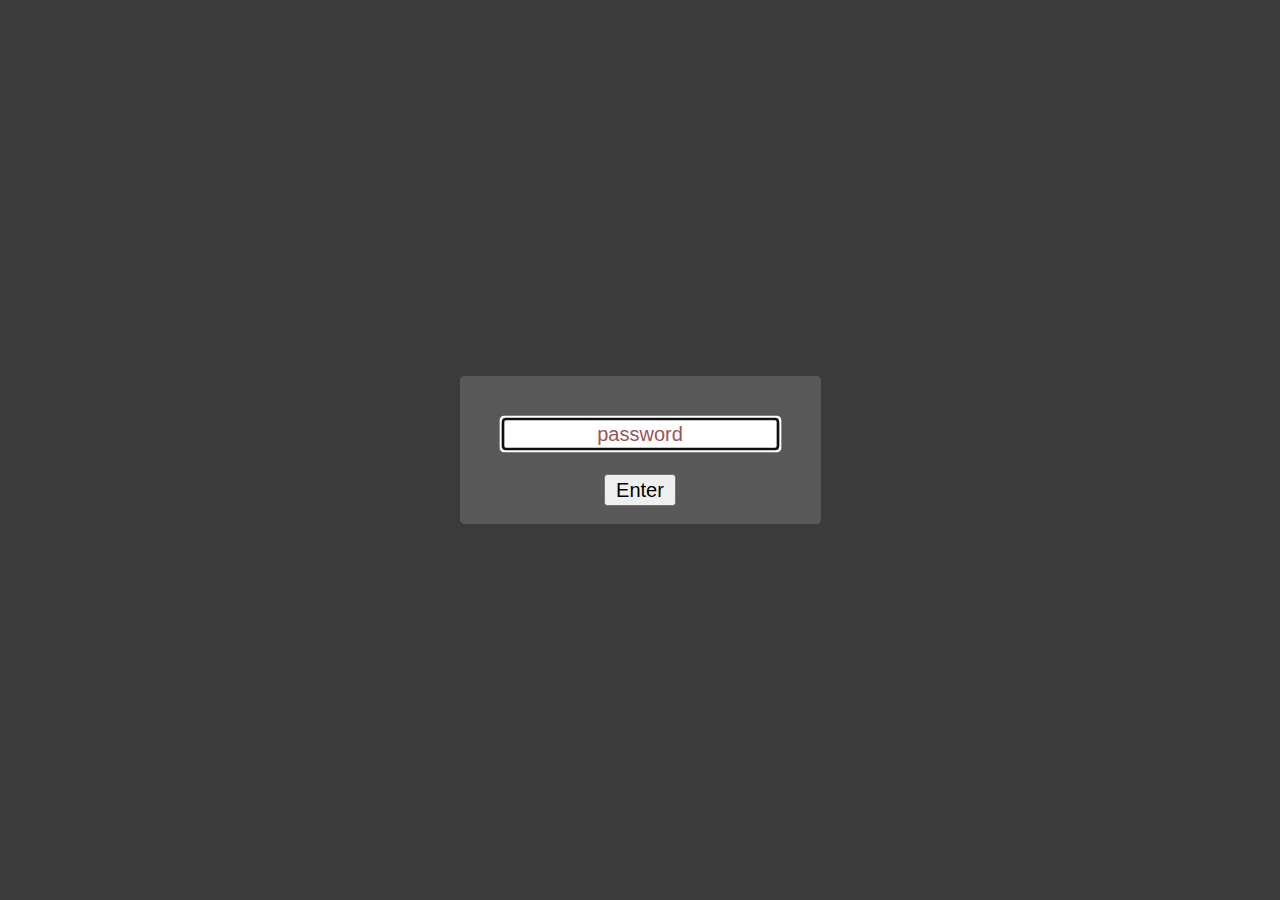
==== commit b698f0ff: "Create index.html" ====
--- a/index.html
+++ b/index.html
@@ -1,1768 +1,133 @@
+<!DOCTYPE html>
+<html xmlns="http://www.w3.org/1999/xhtml">
+<head>
+<title></title>
+
+<meta name="viewport" content="width=device-width, initial-scale=1.0">
+
+</head>
+
+<style>
+
+body {
+
+	background-image: url('grunge_patterns.jpg');
+	background-attachment: fixed;
+	color: #333;
+}
+
+.box {
+	border-radius: 3px;
+	background: rgba(101, 101, 101, 0.7); margin: auto; padding: 12px;
+}
+
+.lightbox {
+	zoom: 1.5;
+	position: fixed;
+	top: 0;
+	left: 0;
+	width: 100%;
+	height: 100%;
+	background: rgba(10, 10, 10, 0.8);
+	text-align: center;
+	margin: auto;
+
+}
+
+div.horizontal {
+	display: flex;
+	justify-content: center;
+	height: 100%;
+}
+
+div.vertical {
+	display: flex;
+	flex-direction: column;
+	justify-content: center;
+	width: 100%;
+}
+
+::-webkit-input-placeholder {
+   color: #955;
+   text-align: center;
+}
+
+::-moz-placeholder {
+   color: #955;
+   text-align: center;
+}
+
+:-ms-input-placeholder {
+   color: #955;
+   text-align: center;
+}
+
+</style>
+
+<body>
+
+	<div id="loginbox" class="lightbox" >
+		<div class="horizontal">
+			<div class="vertical">
+				<div class="box">
+					<input style="margin: 16px; text-align: center;" id="password" type="password" placeholder="password" /> <br />
+					<button id="loginbutton" type="button">Enter</button>
+					<p id="wrongPassword" style="display: none">wrong password</p>
+				</div>
+			</div>
+		</div>
+	</div>
 
 
 
+	<script type="text/javascript" src="https://code.jquery.com/jquery-1.12.0.min.js"></script>
 
 
+	 <script type="text/javascript" src="https://rawcdn.githack.com/chrisveness/crypto/7067ee62f18c76dd4a9d372a00e647205460b62b/sha1.js"></script>
 
-<!DOCTYPE html>
-<html lang="en">
-  <head>
-    <meta charset="utf-8">
-  <link rel="dns-prefetch" href="https://github.githubassets.com">
-  <link rel="dns-prefetch" href="https://avatars0.githubusercontent.com">
-  <link rel="dns-prefetch" href="https://avatars1.githubusercontent.com">
-  <link rel="dns-prefetch" href="https://avatars2.githubusercontent.com">
-  <link rel="dns-prefetch" href="https://avatars3.githubusercontent.com">
-  <link rel="dns-prefetch" href="https://github-cloud.s3.amazonaws.com">
-  <link rel="dns-prefetch" href="https://user-images.githubusercontent.com/">
+	<script type="text/javascript">
+	"use strict";
 
 
+	function loadPage(pwd) {
 
-  <link crossorigin="anonymous" media="all" integrity="sha512-Wr5yTs8gD42bv1Ll5KLXr7cXzuVcbKOcuHmifgt/6YlZuluDTyAJnfnYhNYKpgVK1F51ks8Y2QA+XENQoMp/PA==" rel="stylesheet" href="https://github.githubassets.com/assets/frameworks-5abe724ecf200f8d9bbf52e5e4a2d7af.css" />
-  
-    <link crossorigin="anonymous" media="all" integrity="sha512-/Kdj6P6WRk2SG1AIisQL1y+ZbNnTv1a+pX/4yP0e13VjZ5s+uYXnQOx+NKpXpBPqzyB/JscjxW7D30/a5DneZA==" rel="stylesheet" href="https://github.githubassets.com/assets/github-fca763e8fe96464d921b50088ac40bd7.css" />
-    
-    
-    
-    
+		var hash= pwd;
+		hash= Sha1.hash(pwd);
+		var url= hash + "/index.html";
+
+		$.ajax({
+			url : url,
+			dataType : "html",
+			success : function(data) {
+
+				window.location= url;
+
+			},
+			error : function(xhr, ajaxOptions, thrownError) {
 
 
-  <meta name="viewport" content="width=device-width">
-  
-  <title>Password-protection-for-static-pages/index.html at master · matteobrusa/Password-protection-for-static-pages</title>
-    <meta name="description" content="Password protection for static pages. Contribute to matteobrusa/Password-protection-for-static-pages development by creating an account on GitHub.">
-    <link rel="search" type="application/opensearchdescription+xml" href="/opensearch.xml" title="GitHub">
-  <link rel="fluid-icon" href="https://github.com/fluidicon.png" title="GitHub">
-  <meta property="fb:app_id" content="1401488693436528">
+				parent.location.hash= hash;
 
-    <meta name="twitter:image:src" content="https://avatars3.githubusercontent.com/u/6077747?s=400&amp;v=4" /><meta name="twitter:site" content="@github" /><meta name="twitter:card" content="summary" /><meta name="twitter:title" content="matteobrusa/Password-protection-for-static-pages" /><meta name="twitter:description" content="Password protection for static pages. Contribute to matteobrusa/Password-protection-for-static-pages development by creating an account on GitHub." />
-    <meta property="og:image" content="https://avatars3.githubusercontent.com/u/6077747?s=400&amp;v=4" /><meta property="og:site_name" content="GitHub" /><meta property="og:type" content="object" /><meta property="og:title" content="matteobrusa/Password-protection-for-static-pages" /><meta property="og:url" content="https://github.com/matteobrusa/Password-protection-for-static-pages" /><meta property="og:description" content="Password protection for static pages. Contribute to matteobrusa/Password-protection-for-static-pages development by creating an account on GitHub." />
-
-  <link rel="assets" href="https://github.githubassets.com/">
-  <link rel="web-socket" href="wss://live.github.com/_sockets/VjI6NDkyNzAxMDk3OjU4OWQ0N2YzYzRmYTYwMGQ3MGYwODE0N2IxYTgxMGU0NDgwNjFkZGZjYmE3OGNhYzAwOTFlYzI4ZDJhODA0NTg=--27380eef742126badab948e213f3045f28c3ac64">
-  <link rel="sudo-modal" href="/sessions/sudo_modal">
-
-    <meta name="request-id" content="84D8:415B7:18E4563:25F4CAF:5E3FC557" data-pjax-transient="true" /><meta name="html-safe-nonce" content="3a5290d66dfba8003b31f6b383d22516f115bcb9" data-pjax-transient="true" /><meta name="visitor-payload" content="[base64]" data-pjax-transient="true" /><meta name="visitor-hmac" content="0c70eca4c071f4d45300fc934ec972d65b84e34a430789b218ff38ec8f89d80e" data-pjax-transient="true" />
+				//$("#wrongPassword").show();
+				$("#password").attr("placeholder","wrong password");
+				$("#password").val("");
+			}
+		});
+	}
 
 
+	$("#loginbutton").on("click", function() {
+		loadPage($("#password").val());
+	});
+	$("#password").keypress(function(e) {
+		if (e.which == 13) {
 
-  <meta name="github-keyboard-shortcuts" content="repository,source-code" data-pjax-transient="true" />
+			loadPage($("#password").val());
+		}
+	});
+	$("#password").focus();
 
-  
+	</script>
 
-  <meta name="selected-link" value="repo_source" data-pjax-transient>
-
-      <meta name="google-site-verification" content="KT5gs8h0wvaagLKAVWq8bbeNwnZZK1r1XQysX3xurLU">
-    <meta name="google-site-verification" content="ZzhVyEFwb7w3e0-uOTltm8Jsck2F5StVihD0exw2fsA">
-    <meta name="google-site-verification" content="GXs5KoUUkNCoaAZn7wPN-t01Pywp9M3sEjnt_3_ZWPc">
-
-  <meta name="octolytics-host" content="collector.githubapp.com" /><meta name="octolytics-app-id" content="github" /><meta name="octolytics-event-url" content="https://collector.githubapp.com/github-external/browser_event" /><meta name="octolytics-dimension-ga_id" content="" class="js-octo-ga-id" /><meta name="octolytics-actor-id" content="8671618" /><meta name="octolytics-actor-login" content="franjames" /><meta name="octolytics-actor-hash" content="b12e97eac0851b7e0f8effd137cf88570aef6c67fc01fbb3faf589a080e89894" />
-<meta name="analytics-location" content="/&lt;user-name&gt;/&lt;repo-name&gt;/blob/show" data-pjax-transient="true" />
-
-
-
-    <meta name="google-analytics" content="UA-3769691-2">
-
-  <meta class="js-ga-set" name="userId" content="e268921d51e763726b5943477369ef88">
-
-<meta class="js-ga-set" name="dimension1" content="Logged In">
-
-
-
-  
-
-      <meta name="hostname" content="github.com">
-    <meta name="user-login" content="franjames">
-
-      <meta name="expected-hostname" content="github.com">
-
-      <meta name="js-proxy-site-detection-payload" content="[base64]">
-
-    <meta name="enabled-features" content="MARKETPLACE_FEATURED_BLOG_POSTS,MARKETPLACE_INVOICED_BILLING,MARKETPLACE_SOCIAL_PROOF_CUSTOMERS,MARKETPLACE_TRENDING_SOCIAL_PROOF,MARKETPLACE_RECOMMENDATIONS,MARKETPLACE_PENDING_INSTALLATIONS,RELATED_ISSUES,GHE_CLOUD_TRIAL">
-
-  <meta http-equiv="x-pjax-version" content="b17960970b028808c8ac7ea6192039f9">
-  
-
-      <link href="https://github.com/matteobrusa/Password-protection-for-static-pages/commits/master.atom" rel="alternate" title="Recent Commits to Password-protection-for-static-pages:master" type="application/atom+xml">
-
-  <meta name="go-import" content="github.com/matteobrusa/Password-protection-for-static-pages git https://github.com/matteobrusa/Password-protection-for-static-pages.git">
-
-  <meta name="octolytics-dimension-user_id" content="6077747" /><meta name="octolytics-dimension-user_login" content="matteobrusa" /><meta name="octolytics-dimension-repository_id" content="57884402" /><meta name="octolytics-dimension-repository_nwo" content="matteobrusa/Password-protection-for-static-pages" /><meta name="octolytics-dimension-repository_public" content="true" /><meta name="octolytics-dimension-repository_is_fork" content="false" /><meta name="octolytics-dimension-repository_network_root_id" content="57884402" /><meta name="octolytics-dimension-repository_network_root_nwo" content="matteobrusa/Password-protection-for-static-pages" /><meta name="octolytics-dimension-repository_explore_github_marketplace_ci_cta_shown" content="false" />
-
-
-    <link rel="canonical" href="https://github.com/matteobrusa/Password-protection-for-static-pages/blob/master/index.html" data-pjax-transient>
-
-
-  <meta name="browser-stats-url" content="https://api.github.com/_private/browser/stats">
-
-  <meta name="browser-errors-url" content="https://api.github.com/_private/browser/errors">
-
-  <link rel="mask-icon" href="https://github.githubassets.com/pinned-octocat.svg" color="#000000">
-  <link rel="icon" type="image/x-icon" class="js-site-favicon" href="https://github.githubassets.com/favicon.ico">
-
-<meta name="theme-color" content="#1e2327">
-
-
-  <link rel="manifest" href="/manifest.json" crossOrigin="use-credentials">
-
-  </head>
-
-  <body class="logged-in env-production page-responsive page-blob">
-    
-
-  <div class="position-relative js-header-wrapper ">
-    <a href="#start-of-content" tabindex="1" class="p-3 bg-blue text-white show-on-focus js-skip-to-content">Skip to content</a>
-    <span class="Progress progress-pjax-loader position-fixed width-full js-pjax-loader-bar">
-      <span class="progress-pjax-loader-bar top-0 left-0" style="width: 0%;"></span>
-    </span>
-
-    
-    
-
-
-
-          <header class="Header js-details-container Details flex-wrap flex-lg-nowrap p-responsive" role="banner">
-
-    <div class="Header-item d-none d-lg-flex">
-      <a class="Header-link" href="https://github.com/" data-hotkey="g d" aria-label="Homepage" data-ga-click="Header, go to dashboard, icon:logo">
-  <svg class="octicon octicon-mark-github v-align-middle" height="32" viewBox="0 0 16 16" version="1.1" width="32" aria-hidden="true"><path fill-rule="evenodd" d="M8 0C3.58 0 0 3.58 0 8c0 3.54 2.29 6.53 5.47 7.59.4.07.55-.17.55-.38 0-.19-.01-.82-.01-1.49-2.01.37-2.53-.49-2.69-.94-.09-.23-.48-.94-.82-1.13-.28-.15-.68-.52-.01-.53.63-.01 1.08.58 1.23.82.72 1.21 1.87.87 2.33.66.07-.52.28-.87.51-1.07-1.78-.2-3.64-.89-3.64-3.95 0-.87.31-1.59.82-2.15-.08-.2-.36-1.02.08-2.12 0 0 .67-.21 2.2.82.64-.18 1.32-.27 2-.27.68 0 1.36.09 2 .27 1.53-1.04 2.2-.82 2.2-.82.44 1.1.16 1.92.08 2.12.51.56.82 1.27.82 2.15 0 3.07-1.87 3.75-3.65 3.95.29.25.54.73.54 1.48 0 1.07-.01 1.93-.01 2.2 0 .21.15.46.55.38A8.013 8.013 0 0016 8c0-4.42-3.58-8-8-8z"/></svg>
-</a>
-
-    </div>
-
-    <div class="Header-item d-lg-none">
-      <button class="Header-link btn-link js-details-target" type="button" aria-label="Toggle navigation" aria-expanded="false">
-        <svg height="24" class="octicon octicon-three-bars" viewBox="0 0 12 16" version="1.1" width="18" aria-hidden="true"><path fill-rule="evenodd" d="M11.41 9H.59C0 9 0 8.59 0 8c0-.59 0-1 .59-1H11.4c.59 0 .59.41.59 1 0 .59 0 1-.59 1h.01zm0-4H.59C0 5 0 4.59 0 4c0-.59 0-1 .59-1H11.4c.59 0 .59.41.59 1 0 .59 0 1-.59 1h.01zM.59 11H11.4c.59 0 .59.41.59 1 0 .59 0 1-.59 1H.59C0 13 0 12.59 0 12c0-.59 0-1 .59-1z"/></svg>
-      </button>
-    </div>
-
-    <div class="Header-item Header-item--full flex-column flex-lg-row width-full flex-order-2 flex-lg-order-none mr-0 mr-lg-3 mt-3 mt-lg-0 Details-content--hidden">
-        <div class="header-search flex-self-stretch flex-lg-self-auto mr-0 mr-lg-3 mb-3 mb-lg-0 scoped-search site-scoped-search js-site-search position-relative js-jump-to"
-  role="combobox"
-  aria-owns="jump-to-results"
-  aria-label="Search or jump to"
-  aria-haspopup="listbox"
-  aria-expanded="false"
->
-  <div class="position-relative">
-    <!-- '"` --><!-- </textarea></xmp> --></option></form><form class="js-site-search-form" role="search" aria-label="Site" data-scope-type="Repository" data-scope-id="57884402" data-scoped-search-url="/matteobrusa/Password-protection-for-static-pages/search" data-unscoped-search-url="/search" action="/matteobrusa/Password-protection-for-static-pages/search" accept-charset="UTF-8" method="get"><input name="utf8" type="hidden" value="&#x2713;" />
-      <label class="form-control input-sm header-search-wrapper p-0 header-search-wrapper-jump-to position-relative d-flex flex-justify-between flex-items-center js-chromeless-input-container">
-        <input type="text"
-          class="form-control input-sm header-search-input jump-to-field js-jump-to-field js-site-search-focus js-site-search-field is-clearable"
-          data-hotkey="s,/"
-          name="q"
-          value=""
-          placeholder="Search or jump to…"
-          data-unscoped-placeholder="Search or jump to…"
-          data-scoped-placeholder="Search or jump to…"
-          autocapitalize="off"
-          aria-autocomplete="list"
-          aria-controls="jump-to-results"
-          aria-label="Search or jump to…"
-          data-jump-to-suggestions-path="/_graphql/GetSuggestedNavigationDestinations"
-          spellcheck="false"
-          autocomplete="off"
-          >
-            <input type="hidden" value="RUuWY4b2CjzX25iPCUus2vsotG2MEwCEPp4+okeWYq88Ojx5mcjY5ZrOjcuATxtq/Iu48uLRLKMDG0zRhDYP4A==" data-csrf="true" class="js-data-jump-to-suggestions-path-csrf" />
-          <input type="hidden" class="js-site-search-type-field" name="type" >
-            <img src="https://github.githubassets.com/images/search-key-slash.svg" alt="" class="mr-2 header-search-key-slash">
-
-            <div class="Box position-absolute overflow-hidden d-none jump-to-suggestions js-jump-to-suggestions-container">
-              
-<ul class="d-none js-jump-to-suggestions-template-container">
-  
-
-<li class="d-flex flex-justify-start flex-items-center p-0 f5 navigation-item js-navigation-item js-jump-to-suggestion" role="option">
-  <a tabindex="-1" class="no-underline d-flex flex-auto flex-items-center jump-to-suggestions-path js-jump-to-suggestion-path js-navigation-open p-2" href="">
-    <div class="jump-to-octicon js-jump-to-octicon flex-shrink-0 mr-2 text-center d-none">
-      <svg height="16" width="16" class="octicon octicon-repo flex-shrink-0 js-jump-to-octicon-repo d-none" title="Repository" aria-label="Repository" viewBox="0 0 12 16" version="1.1" role="img"><path fill-rule="evenodd" d="M4 9H3V8h1v1zm0-3H3v1h1V6zm0-2H3v1h1V4zm0-2H3v1h1V2zm8-1v12c0 .55-.45 1-1 1H6v2l-1.5-1.5L3 16v-2H1c-.55 0-1-.45-1-1V1c0-.55.45-1 1-1h10c.55 0 1 .45 1 1zm-1 10H1v2h2v-1h3v1h5v-2zm0-10H2v9h9V1z"/></svg>
-      <svg height="16" width="16" class="octicon octicon-project flex-shrink-0 js-jump-to-octicon-project d-none" title="Project" aria-label="Project" viewBox="0 0 15 16" version="1.1" role="img"><path fill-rule="evenodd" d="M10 12h3V2h-3v10zm-4-2h3V2H6v8zm-4 4h3V2H2v12zm-1 1h13V1H1v14zM14 0H1a1 1 0 00-1 1v14a1 1 0 001 1h13a1 1 0 001-1V1a1 1 0 00-1-1z"/></svg>
-      <svg height="16" width="16" class="octicon octicon-search flex-shrink-0 js-jump-to-octicon-search d-none" title="Search" aria-label="Search" viewBox="0 0 16 16" version="1.1" role="img"><path fill-rule="evenodd" d="M15.7 13.3l-3.81-3.83A5.93 5.93 0 0013 6c0-3.31-2.69-6-6-6S1 2.69 1 6s2.69 6 6 6c1.3 0 2.48-.41 3.47-1.11l3.83 3.81c.19.2.45.3.7.3.25 0 .52-.09.7-.3a.996.996 0 000-1.41v.01zM7 10.7c-2.59 0-4.7-2.11-4.7-4.7 0-2.59 2.11-4.7 4.7-4.7 2.59 0 4.7 2.11 4.7 4.7 0 2.59-2.11 4.7-4.7 4.7z"/></svg>
-    </div>
-
-    <img class="avatar mr-2 flex-shrink-0 js-jump-to-suggestion-avatar d-none" alt="" aria-label="Team" src="" width="28" height="28">
-
-    <div class="jump-to-suggestion-name js-jump-to-suggestion-name flex-auto overflow-hidden text-left no-wrap css-truncate css-truncate-target">
-    </div>
-
-    <div class="border rounded-1 flex-shrink-0 bg-gray px-1 text-gray-light ml-1 f6 d-none js-jump-to-badge-search">
-      <span class="js-jump-to-badge-search-text-default d-none" aria-label="in this repository">
-        In this repository
-      </span>
-      <span class="js-jump-to-badge-search-text-global d-none" aria-label="in all of GitHub">
-        All GitHub
-      </span>
-      <span aria-hidden="true" class="d-inline-block ml-1 v-align-middle">↵</span>
-    </div>
-
-    <div aria-hidden="true" class="border rounded-1 flex-shrink-0 bg-gray px-1 text-gray-light ml-1 f6 d-none d-on-nav-focus js-jump-to-badge-jump">
-      Jump to
-      <span class="d-inline-block ml-1 v-align-middle">↵</span>
-    </div>
-  </a>
-</li>
-
-</ul>
-
-<ul class="d-none js-jump-to-no-results-template-container">
-  <li class="d-flex flex-justify-center flex-items-center f5 d-none js-jump-to-suggestion p-2">
-    <span class="text-gray">No suggested jump to results</span>
-  </li>
-</ul>
-
-<ul id="jump-to-results" role="listbox" class="p-0 m-0 js-navigation-container jump-to-suggestions-results-container js-jump-to-suggestions-results-container">
-  
-
-<li class="d-flex flex-justify-start flex-items-center p-0 f5 navigation-item js-navigation-item js-jump-to-scoped-search d-none" role="option">
-  <a tabindex="-1" class="no-underline d-flex flex-auto flex-items-center jump-to-suggestions-path js-jump-to-suggestion-path js-navigation-open p-2" href="">
-    <div class="jump-to-octicon js-jump-to-octicon flex-shrink-0 mr-2 text-center d-none">
-      <svg height="16" width="16" class="octicon octicon-repo flex-shrink-0 js-jump-to-octicon-repo d-none" title="Repository" aria-label="Repository" viewBox="0 0 12 16" version="1.1" role="img"><path fill-rule="evenodd" d="M4 9H3V8h1v1zm0-3H3v1h1V6zm0-2H3v1h1V4zm0-2H3v1h1V2zm8-1v12c0 .55-.45 1-1 1H6v2l-1.5-1.5L3 16v-2H1c-.55 0-1-.45-1-1V1c0-.55.45-1 1-1h10c.55 0 1 .45 1 1zm-1 10H1v2h2v-1h3v1h5v-2zm0-10H2v9h9V1z"/></svg>
-      <svg height="16" width="16" class="octicon octicon-project flex-shrink-0 js-jump-to-octicon-project d-none" title="Project" aria-label="Project" viewBox="0 0 15 16" version="1.1" role="img"><path fill-rule="evenodd" d="M10 12h3V2h-3v10zm-4-2h3V2H6v8zm-4 4h3V2H2v12zm-1 1h13V1H1v14zM14 0H1a1 1 0 00-1 1v14a1 1 0 001 1h13a1 1 0 001-1V1a1 1 0 00-1-1z"/></svg>
-      <svg height="16" width="16" class="octicon octicon-search flex-shrink-0 js-jump-to-octicon-search d-none" title="Search" aria-label="Search" viewBox="0 0 16 16" version="1.1" role="img"><path fill-rule="evenodd" d="M15.7 13.3l-3.81-3.83A5.93 5.93 0 0013 6c0-3.31-2.69-6-6-6S1 2.69 1 6s2.69 6 6 6c1.3 0 2.48-.41 3.47-1.11l3.83 3.81c.19.2.45.3.7.3.25 0 .52-.09.7-.3a.996.996 0 000-1.41v.01zM7 10.7c-2.59 0-4.7-2.11-4.7-4.7 0-2.59 2.11-4.7 4.7-4.7 2.59 0 4.7 2.11 4.7 4.7 0 2.59-2.11 4.7-4.7 4.7z"/></svg>
-    </div>
-
-    <img class="avatar mr-2 flex-shrink-0 js-jump-to-suggestion-avatar d-none" alt="" aria-label="Team" src="" width="28" height="28">
-
-    <div class="jump-to-suggestion-name js-jump-to-suggestion-name flex-auto overflow-hidden text-left no-wrap css-truncate css-truncate-target">
-    </div>
-
-    <div class="border rounded-1 flex-shrink-0 bg-gray px-1 text-gray-light ml-1 f6 d-none js-jump-to-badge-search">
-      <span class="js-jump-to-badge-search-text-default d-none" aria-label="in this repository">
-        In this repository
-      </span>
-      <span class="js-jump-to-badge-search-text-global d-none" aria-label="in all of GitHub">
-        All GitHub
-      </span>
-      <span aria-hidden="true" class="d-inline-block ml-1 v-align-middle">↵</span>
-    </div>
-
-    <div aria-hidden="true" class="border rounded-1 flex-shrink-0 bg-gray px-1 text-gray-light ml-1 f6 d-none d-on-nav-focus js-jump-to-badge-jump">
-      Jump to
-      <span class="d-inline-block ml-1 v-align-middle">↵</span>
-    </div>
-  </a>
-</li>
-
-  
-
-<li class="d-flex flex-justify-start flex-items-center p-0 f5 navigation-item js-navigation-item js-jump-to-global-search d-none" role="option">
-  <a tabindex="-1" class="no-underline d-flex flex-auto flex-items-center jump-to-suggestions-path js-jump-to-suggestion-path js-navigation-open p-2" href="">
-    <div class="jump-to-octicon js-jump-to-octicon flex-shrink-0 mr-2 text-center d-none">
-      <svg height="16" width="16" class="octicon octicon-repo flex-shrink-0 js-jump-to-octicon-repo d-none" title="Repository" aria-label="Repository" viewBox="0 0 12 16" version="1.1" role="img"><path fill-rule="evenodd" d="M4 9H3V8h1v1zm0-3H3v1h1V6zm0-2H3v1h1V4zm0-2H3v1h1V2zm8-1v12c0 .55-.45 1-1 1H6v2l-1.5-1.5L3 16v-2H1c-.55 0-1-.45-1-1V1c0-.55.45-1 1-1h10c.55 0 1 .45 1 1zm-1 10H1v2h2v-1h3v1h5v-2zm0-10H2v9h9V1z"/></svg>
-      <svg height="16" width="16" class="octicon octicon-project flex-shrink-0 js-jump-to-octicon-project d-none" title="Project" aria-label="Project" viewBox="0 0 15 16" version="1.1" role="img"><path fill-rule="evenodd" d="M10 12h3V2h-3v10zm-4-2h3V2H6v8zm-4 4h3V2H2v12zm-1 1h13V1H1v14zM14 0H1a1 1 0 00-1 1v14a1 1 0 001 1h13a1 1 0 001-1V1a1 1 0 00-1-1z"/></svg>
-      <svg height="16" width="16" class="octicon octicon-search flex-shrink-0 js-jump-to-octicon-search d-none" title="Search" aria-label="Search" viewBox="0 0 16 16" version="1.1" role="img"><path fill-rule="evenodd" d="M15.7 13.3l-3.81-3.83A5.93 5.93 0 0013 6c0-3.31-2.69-6-6-6S1 2.69 1 6s2.69 6 6 6c1.3 0 2.48-.41 3.47-1.11l3.83 3.81c.19.2.45.3.7.3.25 0 .52-.09.7-.3a.996.996 0 000-1.41v.01zM7 10.7c-2.59 0-4.7-2.11-4.7-4.7 0-2.59 2.11-4.7 4.7-4.7 2.59 0 4.7 2.11 4.7 4.7 0 2.59-2.11 4.7-4.7 4.7z"/></svg>
-    </div>
-
-    <img class="avatar mr-2 flex-shrink-0 js-jump-to-suggestion-avatar d-none" alt="" aria-label="Team" src="" width="28" height="28">
-
-    <div class="jump-to-suggestion-name js-jump-to-suggestion-name flex-auto overflow-hidden text-left no-wrap css-truncate css-truncate-target">
-    </div>
-
-    <div class="border rounded-1 flex-shrink-0 bg-gray px-1 text-gray-light ml-1 f6 d-none js-jump-to-badge-search">
-      <span class="js-jump-to-badge-search-text-default d-none" aria-label="in this repository">
-        In this repository
-      </span>
-      <span class="js-jump-to-badge-search-text-global d-none" aria-label="in all of GitHub">
-        All GitHub
-      </span>
-      <span aria-hidden="true" class="d-inline-block ml-1 v-align-middle">↵</span>
-    </div>
-
-    <div aria-hidden="true" class="border rounded-1 flex-shrink-0 bg-gray px-1 text-gray-light ml-1 f6 d-none d-on-nav-focus js-jump-to-badge-jump">
-      Jump to
-      <span class="d-inline-block ml-1 v-align-middle">↵</span>
-    </div>
-  </a>
-</li>
-
-
-    <li class="d-flex flex-justify-center flex-items-center p-0 f5 js-jump-to-suggestion">
-      <img src="https://github.githubassets.com/images/spinners/octocat-spinner-128.gif" alt="Octocat Spinner Icon" class="m-2" width="28">
-    </li>
-</ul>
-
-            </div>
-      </label>
-</form>  </div>
-</div>
-
-
-      <nav class="d-flex flex-column flex-lg-row flex-self-stretch flex-lg-self-auto" aria-label="Global">
-    <a class="Header-link d-block d-lg-none py-2 py-lg-0 border-top border-lg-top-0 border-white-fade-15" data-ga-click="Header, click, Nav menu - item:dashboard:user" aria-label="Dashboard" href="/dashboard">
-      Dashboard
-</a>
-
-  <a class="js-selected-navigation-item Header-link  mr-0 mr-lg-3 py-2 py-lg-0 border-top border-lg-top-0 border-white-fade-15" data-hotkey="g p" data-ga-click="Header, click, Nav menu - item:pulls context:user" aria-label="Pull requests you created" data-selected-links="/pulls /pulls/assigned /pulls/mentioned /pulls" href="/pulls">
-    Pull requests
-</a>
-  <a class="js-selected-navigation-item Header-link  mr-0 mr-lg-3 py-2 py-lg-0 border-top border-lg-top-0 border-white-fade-15" data-hotkey="g i" data-ga-click="Header, click, Nav menu - item:issues context:user" aria-label="Issues you created" data-selected-links="/issues /issues/assigned /issues/mentioned /issues" href="/issues">
-    Issues
-</a>
-    <div class="mr-0 mr-lg-3 py-2 py-lg-0 border-top border-lg-top-0 border-white-fade-15">
-      <a class="js-selected-navigation-item Header-link" data-ga-click="Header, click, Nav menu - item:marketplace context:user" data-octo-click="marketplace_click" data-octo-dimensions="location:nav_bar" data-selected-links=" /marketplace" href="/marketplace">
-        Marketplace
-</a>      
-
-    </div>
-
-  <a class="js-selected-navigation-item Header-link  mr-0 mr-lg-3 py-2 py-lg-0 border-top border-lg-top-0 border-white-fade-15" data-ga-click="Header, click, Nav menu - item:explore" data-selected-links="/explore /trending /trending/developers /integrations /integrations/feature/code /integrations/feature/collaborate /integrations/feature/ship showcases showcases_search showcases_landing /explore" href="/explore">
-    Explore
-</a>
-
-
-    <a class="Header-link d-block d-lg-none mr-0 mr-lg-3 py-2 py-lg-0 border-top border-lg-top-0 border-white-fade-15" href="https://github.com/franjames">
-      <img class="avatar" height="20" width="20" alt="@franjames" src="https://avatars3.githubusercontent.com/u/8671618?s=60&amp;v=4" />
-      franjames
-</a>
-    <!-- '"` --><!-- </textarea></xmp> --></option></form><form action="/logout" accept-charset="UTF-8" method="post"><input name="utf8" type="hidden" value="&#x2713;" /><input type="hidden" name="authenticity_token" value="ANGLwiM7Np+ZOp5CEkyPgWa1mApEakhPaBG9NXEbPy2yMEb+JZBkTKyg6b2ASQBAh9LCkb6PGN0ARFt1Mby1Gw==" />
-      <button type="submit" class="Header-link mr-0 mr-lg-3 py-2 py-lg-0 border-top border-lg-top-0 border-white-fade-15 d-lg-none btn-link d-block width-full text-left" data-ga-click="Header, sign out, icon:logout" style="padding-left: 2px;">
-        <svg class="octicon octicon-sign-out v-align-middle" viewBox="0 0 16 16" version="1.1" width="16" height="16" aria-hidden="true"><path fill-rule="evenodd" d="M12 9V7H8V5h4V3l4 3-4 3zm-2 3H6V3L2 1h8v3h1V1c0-.55-.45-1-1-1H1C.45 0 0 .45 0 1v11.38c0 .39.22.73.55.91L6 16.01V13h4c.55 0 1-.45 1-1V8h-1v4z"/></svg>
-        Sign out
-      </button>
-</form></nav>
-
-    </div>
-
-    <div class="Header-item Header-item--full flex-justify-center d-lg-none position-relative">
-      <div class="css-truncate css-truncate-target width-fit position-absolute left-0 right-0 text-center">
-              <svg class="octicon octicon-repo" viewBox="0 0 12 16" version="1.1" width="12" height="16" aria-hidden="true"><path fill-rule="evenodd" d="M4 9H3V8h1v1zm0-3H3v1h1V6zm0-2H3v1h1V4zm0-2H3v1h1V2zm8-1v12c0 .55-.45 1-1 1H6v2l-1.5-1.5L3 16v-2H1c-.55 0-1-.45-1-1V1c0-.55.45-1 1-1h10c.55 0 1 .45 1 1zm-1 10H1v2h2v-1h3v1h5v-2zm0-10H2v9h9V1z"/></svg>
-    <a class="Header-link" href="/matteobrusa">matteobrusa</a>
-    /
-    <a class="Header-link" href="/matteobrusa/Password-protection-for-static-pages">Password-protection-for-static-pages</a>
-
-</div>
-    </div>
-
-    <div class="Header-item mr-0 mr-lg-3 flex-order-1 flex-lg-order-none">
-      
-
-    <a aria-label="You have no unread notifications" class="Header-link notification-indicator position-relative tooltipped tooltipped-sw js-socket-channel js-notification-indicator" data-hotkey="g n" data-ga-click="Header, go to notifications, icon:read" data-channel="notification-changed:8671618" href="/notifications">
-        <span class="js-indicator-modifier mail-status "></span>
-        <svg class="octicon octicon-bell" viewBox="0 0 14 16" version="1.1" width="14" height="16" aria-hidden="true"><path fill-rule="evenodd" d="M14 12v1H0v-1l.73-.58c.77-.77.81-2.55 1.19-4.42C2.69 3.23 6 2 6 2c0-.55.45-1 1-1s1 .45 1 1c0 0 3.39 1.23 4.16 5 .38 1.88.42 3.66 1.19 4.42l.66.58H14zm-7 4c1.11 0 2-.89 2-2H5c0 1.11.89 2 2 2z"/></svg>
-</a>
-    </div>
-
-
-    <div class="Header-item position-relative d-none d-lg-flex">
-      <details class="details-overlay details-reset">
-  <summary class="Header-link"
-      aria-label="Create new…"
-      data-ga-click="Header, create new, icon:add">
-    <svg class="octicon octicon-plus" viewBox="0 0 12 16" version="1.1" width="12" height="16" aria-hidden="true"><path fill-rule="evenodd" d="M12 9H7v5H5V9H0V7h5V2h2v5h5v2z"/></svg> <span class="dropdown-caret"></span>
-  </summary>
-  <details-menu class="dropdown-menu dropdown-menu-sw">
-    
-<a role="menuitem" class="dropdown-item" href="/new" data-ga-click="Header, create new repository">
-  New repository
-</a>
-
-  <a role="menuitem" class="dropdown-item" href="/new/import" data-ga-click="Header, import a repository">
-    Import repository
-  </a>
-
-<a role="menuitem" class="dropdown-item" href="https://gist.github.com/" data-ga-click="Header, create new gist">
-  New gist
-</a>
-
-  <a role="menuitem" class="dropdown-item" href="/organizations/new" data-ga-click="Header, create new organization">
-    New organization
-  </a>
-
-
-  <div role="none" class="dropdown-divider"></div>
-  <div class="dropdown-header">
-    <span title="matteobrusa/Password-protection-for-static-pages">This repository</span>
-  </div>
-    <a role="menuitem" class="dropdown-item" href="/matteobrusa/Password-protection-for-static-pages/issues/new" data-ga-click="Header, create new issue" data-skip-pjax>
-      New issue
-    </a>
-
-
-  </details-menu>
-</details>
-
-    </div>
-
-    <div class="Header-item position-relative mr-0 d-none d-lg-flex">
-      
-  <details class="details-overlay details-reset js-feature-preview-indicator-container" data-feature-preview-indicator-src="/users/franjames/feature_preview/indicator_check.json">
-
-  <summary class="Header-link"
-    aria-label="View profile and more"
-    data-ga-click="Header, show menu, icon:avatar">
-    <img alt="@franjames" class="avatar" src="https://avatars0.githubusercontent.com/u/8671618?s=40&amp;v=4" height="20" width="20">
-      <span class="feature-preview-indicator js-feature-preview-indicator" hidden></span>
-    <span class="dropdown-caret"></span>
-  </summary>
-  <details-menu class="dropdown-menu dropdown-menu-sw mt-2" style="width: 180px">
-    <div class="header-nav-current-user css-truncate"><a role="menuitem" class="no-underline user-profile-link px-3 pt-2 pb-2 mb-n2 mt-n1 d-block" href="/franjames" data-ga-click="Header, go to profile, text:Signed in as">Signed in as <strong class="css-truncate-target">franjames</strong></a></div>
-    <div role="none" class="dropdown-divider"></div>
-
-      <div class="pl-3 pr-3 f6 user-status-container js-user-status-context pb-1" data-url="/users/status?compact=1&amp;link_mentions=0&amp;truncate=1">
-        
-<div class="js-user-status-container
-    user-status-compact rounded-1 px-2 py-1 mt-2
-    border
-  " data-team-hovercards-enabled>
-  <details class="js-user-status-details details-reset details-overlay details-overlay-dark">
-    <summary class="btn-link btn-block link-gray no-underline js-toggle-user-status-edit toggle-user-status-edit "
-      role="menuitem" data-hydro-click="{&quot;event_type&quot;:&quot;user_profile.click&quot;,&quot;payload&quot;:{&quot;profile_user_id&quot;:6077747,&quot;target&quot;:&quot;EDIT_USER_STATUS&quot;,&quot;user_id&quot;:8671618,&quot;originating_url&quot;:&quot;https://github.com/matteobrusa/Password-protection-for-static-pages/blob/master/index.html&quot;}}" data-hydro-click-hmac="49684f1bcb29350f56285661c693e6945dfa83b0f41344e9ff18e0c51421a95d">
-      <div class="d-flex">
-        <div class="f6 lh-condensed user-status-header
-          d-inline-block v-align-middle
-            user-status-emoji-only-header circle
-            pr-2
-"
-            style="max-width: 29px"
-          >
-          <div class="user-status-emoji-container flex-shrink-0 mr-1 mt-1 lh-condensed-ultra v-align-bottom" style="">
-            <svg class="octicon octicon-smiley" viewBox="0 0 16 16" version="1.1" width="16" height="16" aria-hidden="true"><path fill-rule="evenodd" d="M8 0C3.58 0 0 3.58 0 8s3.58 8 8 8 8-3.58 8-8-3.58-8-8-8zm4.81 12.81a6.72 6.72 0 01-2.17 1.45c-.83.36-1.72.53-2.64.53-.92 0-1.81-.17-2.64-.53-.81-.34-1.55-.83-2.17-1.45a6.773 6.773 0 01-1.45-2.17A6.59 6.59 0 011.21 8c0-.92.17-1.81.53-2.64.34-.81.83-1.55 1.45-2.17.62-.62 1.36-1.11 2.17-1.45A6.59 6.59 0 018 1.21c.92 0 1.81.17 2.64.53.81.34 1.55.83 2.17 1.45.62.62 1.11 1.36 1.45 2.17.36.83.53 1.72.53 2.64 0 .92-.17 1.81-.53 2.64-.34.81-.83 1.55-1.45 2.17zM4 6.8v-.59c0-.66.53-1.19 1.2-1.19h.59c.66 0 1.19.53 1.19 1.19v.59c0 .67-.53 1.2-1.19 1.2H5.2C4.53 8 4 7.47 4 6.8zm5 0v-.59c0-.66.53-1.19 1.2-1.19h.59c.66 0 1.19.53 1.19 1.19v.59c0 .67-.53 1.2-1.19 1.2h-.59C9.53 8 9 7.47 9 6.8zm4 3.2c-.72 1.88-2.91 3-5 3s-4.28-1.13-5-3c-.14-.39.23-1 .66-1h8.59c.41 0 .89.61.75 1z"/></svg>
-          </div>
-        </div>
-        <div class="
-          d-inline-block v-align-middle
-          
-          
-           css-truncate css-truncate-target 
-           user-status-message-wrapper f6"
-           style="line-height: 20px;" >
-          <div class="d-inline-block text-gray-dark v-align-text-top text-left">
-              <span class="text-gray ml-2">Set status</span>
-          </div>
-        </div>
-      </div>
-    </summary>
-    <details-dialog class="details-dialog rounded-1 anim-fade-in fast Box Box--overlay" role="dialog" tabindex="-1">
-      <!-- '"` --><!-- </textarea></xmp> --></option></form><form class="position-relative flex-auto js-user-status-form" action="/users/status?compact=1&amp;link_mentions=0&amp;truncate=1" accept-charset="UTF-8" method="post"><input name="utf8" type="hidden" value="&#x2713;" /><input type="hidden" name="_method" value="put" /><input type="hidden" name="authenticity_token" value="NC8YYylld1Vxf+Qj/e8+xfv9VLNS+n+nG23dkUph3QfO/+E+RKP6j6KtzH7iEBDLLwS9WLYVtfi9MgfVPma/PQ==" />
-        <div class="Box-header bg-gray border-bottom p-3">
-          <button class="Box-btn-octicon js-toggle-user-status-edit btn-octicon float-right" type="reset" aria-label="Close dialog" data-close-dialog>
-            <svg class="octicon octicon-x" viewBox="0 0 12 16" version="1.1" width="12" height="16" aria-hidden="true"><path fill-rule="evenodd" d="M7.48 8l3.75 3.75-1.48 1.48L6 9.48l-3.75 3.75-1.48-1.48L4.52 8 .77 4.25l1.48-1.48L6 6.52l3.75-3.75 1.48 1.48L7.48 8z"/></svg>
-          </button>
-          <h3 class="Box-title f5 text-bold text-gray-dark">Edit status</h3>
-        </div>
-        <input type="hidden" name="emoji" class="js-user-status-emoji-field" value="">
-        <input type="hidden" name="organization_id" class="js-user-status-org-id-field" value="">
-        <div class="px-3 py-2 text-gray-dark">
-          <div class="js-characters-remaining-container position-relative mt-2">
-            <div class="input-group d-table form-group my-0 js-user-status-form-group">
-              <span class="input-group-button d-table-cell v-align-middle" style="width: 1%">
-                <button type="button" aria-label="Choose an emoji" class="btn-outline btn js-toggle-user-status-emoji-picker btn-open-emoji-picker p-0">
-                  <span class="js-user-status-original-emoji" hidden></span>
-                  <span class="js-user-status-custom-emoji"></span>
-                  <span class="js-user-status-no-emoji-icon" >
-                    <svg class="octicon octicon-smiley" viewBox="0 0 16 16" version="1.1" width="16" height="16" aria-hidden="true"><path fill-rule="evenodd" d="M8 0C3.58 0 0 3.58 0 8s3.58 8 8 8 8-3.58 8-8-3.58-8-8-8zm4.81 12.81a6.72 6.72 0 01-2.17 1.45c-.83.36-1.72.53-2.64.53-.92 0-1.81-.17-2.64-.53-.81-.34-1.55-.83-2.17-1.45a6.773 6.773 0 01-1.45-2.17A6.59 6.59 0 011.21 8c0-.92.17-1.81.53-2.64.34-.81.83-1.55 1.45-2.17.62-.62 1.36-1.11 2.17-1.45A6.59 6.59 0 018 1.21c.92 0 1.81.17 2.64.53.81.34 1.55.83 2.17 1.45.62.62 1.11 1.36 1.45 2.17.36.83.53 1.72.53 2.64 0 .92-.17 1.81-.53 2.64-.34.81-.83 1.55-1.45 2.17zM4 6.8v-.59c0-.66.53-1.19 1.2-1.19h.59c.66 0 1.19.53 1.19 1.19v.59c0 .67-.53 1.2-1.19 1.2H5.2C4.53 8 4 7.47 4 6.8zm5 0v-.59c0-.66.53-1.19 1.2-1.19h.59c.66 0 1.19.53 1.19 1.19v.59c0 .67-.53 1.2-1.19 1.2h-.59C9.53 8 9 7.47 9 6.8zm4 3.2c-.72 1.88-2.91 3-5 3s-4.28-1.13-5-3c-.14-.39.23-1 .66-1h8.59c.41 0 .89.61.75 1z"/></svg>
-                  </span>
-                </button>
-              </span>
-              <text-expander keys=": @" data-mention-url="/autocomplete/user-suggestions" data-emoji-url="/autocomplete/emoji">
-                <input
-                  type="text"
-                  autocomplete="off"
-                  data-no-org-url="/autocomplete/user-suggestions"
-                  data-org-url="/suggestions?mention_suggester=1"
-                  data-maxlength="80"
-                  class="d-table-cell width-full form-control js-user-status-message-field js-characters-remaining-field"
-                  placeholder="What's happening?"
-                  name="message"
-                  value=""
-                  aria-label="What is your current status?">
-              </text-expander>
-              <div class="error">Could not update your status, please try again.</div>
-            </div>
-            <div style="margin-left: 53px" class="my-1 text-small label-characters-remaining js-characters-remaining" data-suffix="remaining" hidden>
-              80 remaining
-            </div>
-          </div>
-          <include-fragment class="js-user-status-emoji-picker" data-url="/users/status/emoji"></include-fragment>
-          <div class="overflow-auto ml-n3 mr-n3 px-3 border-bottom" style="max-height: 33vh">
-            <div class="user-status-suggestions js-user-status-suggestions collapsed overflow-hidden">
-              <h4 class="f6 text-normal my-3">Suggestions:</h4>
-              <div class="mx-3 mt-2 clearfix">
-                  <div class="float-left col-6">
-                      <button type="button" value=":palm_tree:" class="d-flex flex-items-baseline flex-items-stretch lh-condensed f6 btn-link link-gray no-underline js-predefined-user-status mb-1">
-                        <div class="emoji-status-width mr-2 v-align-middle js-predefined-user-status-emoji">
-                          <g-emoji alias="palm_tree" fallback-src="https://github.githubassets.com/images/icons/emoji/unicode/1f334.png">🌴</g-emoji>
-                        </div>
-                        <div class="d-flex flex-items-center no-underline js-predefined-user-status-message ws-normal text-left" style="border-left: 1px solid transparent">
-                          On vacation
-                        </div>
-                      </button>
-                      <button type="button" value=":face_with_thermometer:" class="d-flex flex-items-baseline flex-items-stretch lh-condensed f6 btn-link link-gray no-underline js-predefined-user-status mb-1">
-                        <div class="emoji-status-width mr-2 v-align-middle js-predefined-user-status-emoji">
-                          <g-emoji alias="face_with_thermometer" fallback-src="https://github.githubassets.com/images/icons/emoji/unicode/1f912.png">🤒</g-emoji>
-                        </div>
-                        <div class="d-flex flex-items-center no-underline js-predefined-user-status-message ws-normal text-left" style="border-left: 1px solid transparent">
-                          Out sick
-                        </div>
-                      </button>
-                  </div>
-                  <div class="float-left col-6">
-                      <button type="button" value=":house:" class="d-flex flex-items-baseline flex-items-stretch lh-condensed f6 btn-link link-gray no-underline js-predefined-user-status mb-1">
-                        <div class="emoji-status-width mr-2 v-align-middle js-predefined-user-status-emoji">
-                          <g-emoji alias="house" fallback-src="https://github.githubassets.com/images/icons/emoji/unicode/1f3e0.png">🏠</g-emoji>
-                        </div>
-                        <div class="d-flex flex-items-center no-underline js-predefined-user-status-message ws-normal text-left" style="border-left: 1px solid transparent">
-                          Working from home
-                        </div>
-                      </button>
-                      <button type="button" value=":dart:" class="d-flex flex-items-baseline flex-items-stretch lh-condensed f6 btn-link link-gray no-underline js-predefined-user-status mb-1">
-                        <div class="emoji-status-width mr-2 v-align-middle js-predefined-user-status-emoji">
-                          <g-emoji alias="dart" fallback-src="https://github.githubassets.com/images/icons/emoji/unicode/1f3af.png">🎯</g-emoji>
-                        </div>
-                        <div class="d-flex flex-items-center no-underline js-predefined-user-status-message ws-normal text-left" style="border-left: 1px solid transparent">
-                          Focusing
-                        </div>
-                      </button>
-                  </div>
-              </div>
-            </div>
-            <div class="user-status-limited-availability-container">
-              <div class="form-checkbox my-0">
-                <input type="checkbox" name="limited_availability" value="1" class="js-user-status-limited-availability-checkbox" data-default-message="I may be slow to respond." aria-describedby="limited-availability-help-text-truncate-true-compact-true" id="limited-availability-truncate-true-compact-true">
-                <label class="d-block f5 text-gray-dark mb-1" for="limited-availability-truncate-true-compact-true">
-                  Busy
-                </label>
-                <p class="note" id="limited-availability-help-text-truncate-true-compact-true">
-                  When others mention you, assign you, or request your review,
-                  GitHub will let them know that you have limited availability.
-                </p>
-              </div>
-            </div>
-          </div>
-          <div class="d-inline-block f5 mr-2 pt-3 pb-2" >
-  <div class="d-inline-block mr-1">
-    Clear status
-  </div>
-
-  <details class="js-user-status-expire-drop-down f6 dropdown details-reset details-overlay d-inline-block mr-2">
-    <summary class="f5 btn-link link-gray-dark border px-2 py-1 rounded-1" aria-haspopup="true">
-      <div class="js-user-status-expiration-interval-selected d-inline-block v-align-baseline">
-        Never
-      </div>
-      <div class="dropdown-caret"></div>
-    </summary>
-
-    <ul class="dropdown-menu dropdown-menu-se pl-0 overflow-auto" style="width: 220px; max-height: 15.5em">
-      <li>
-        <button type="button" class="btn-link dropdown-item js-user-status-expire-button ws-normal" title="Never">
-          <span class="d-inline-block text-bold mb-1">Never</span>
-          <div class="f6 lh-condensed">Keep this status until you clear your status or edit your status.</div>
-        </button>
-      </li>
-      <li class="dropdown-divider" role="none"></li>
-        <li>
-          <button type="button" class="btn-link dropdown-item ws-normal js-user-status-expire-button" title="in 30 minutes" value="2020-02-09T09:10:31+00:00">
-            in 30 minutes
-          </button>
-        </li>
-        <li>
-          <button type="button" class="btn-link dropdown-item ws-normal js-user-status-expire-button" title="in 1 hour" value="2020-02-09T09:40:31+00:00">
-            in 1 hour
-          </button>
-        </li>
-        <li>
-          <button type="button" class="btn-link dropdown-item ws-normal js-user-status-expire-button" title="in 4 hours" value="2020-02-09T12:40:31+00:00">
-            in 4 hours
-          </button>
-        </li>
-        <li>
-          <button type="button" class="btn-link dropdown-item ws-normal js-user-status-expire-button" title="today" value="2020-02-09T23:59:59+00:00">
-            today
-          </button>
-        </li>
-        <li>
-          <button type="button" class="btn-link dropdown-item ws-normal js-user-status-expire-button" title="this week" value="2020-02-09T23:59:59+00:00">
-            this week
-          </button>
-        </li>
-    </ul>
-  </details>
-  <input class="js-user-status-expiration-date-input" type="hidden" name="expires_at" value="">
-</div>
-
-          <include-fragment class="js-user-status-org-picker" data-url="/users/status/organizations"></include-fragment>
-        </div>
-        <div class="d-flex flex-items-center flex-justify-between p-3 border-top">
-          <button type="submit" disabled class="width-full btn btn-primary mr-2 js-user-status-submit">
-            Set status
-          </button>
-          <button type="button" disabled class="width-full js-clear-user-status-button btn ml-2 ">
-            Clear status
-          </button>
-        </div>
-</form>    </details-dialog>
-  </details>
-</div>
-
-      </div>
-      <div role="none" class="dropdown-divider"></div>
-
-
-    <a role="menuitem" class="dropdown-item" href="/franjames" data-ga-click="Header, go to profile, text:your profile">Your profile</a>
-
-    <a role="menuitem" class="dropdown-item" href="/franjames?tab=repositories" data-ga-click="Header, go to repositories, text:your repositories">Your repositories</a>
-
-    <a role="menuitem" class="dropdown-item" href="/franjames?tab=projects" data-ga-click="Header, go to projects, text:your projects">Your projects</a>
-
-    <a role="menuitem" class="dropdown-item" href="/franjames?tab=stars" data-ga-click="Header, go to starred repos, text:your stars">Your stars</a>
-      <a role="menuitem" class="dropdown-item" href="https://gist.github.com/mine" data-ga-click="Header, your gists, text:your gists">Your gists</a>
-
-
-
-
-
-    <div role="none" class="dropdown-divider"></div>
-      
-<div id="feature-enrollment-toggle" class="hide-sm hide-md feature-preview-details position-relative">
-  <button
-    type="button"
-    class="dropdown-item btn-link"
-    role="menuitem"
-    data-feature-preview-trigger-url="/users/franjames/feature_previews"
-    data-feature-preview-close-details="{&quot;event_type&quot;:&quot;feature_preview.clicks.close_modal&quot;,&quot;payload&quot;:{&quot;originating_url&quot;:&quot;https://github.com/matteobrusa/Password-protection-for-static-pages/blob/master/index.html&quot;,&quot;user_id&quot;:8671618}}"
-    data-feature-preview-close-hmac="c30160d524b6b6c6d5a8fe4806f3e284bbc972cdc02a16528d4647a8a3bebaf7"
-    data-hydro-click="{&quot;event_type&quot;:&quot;feature_preview.clicks.open_modal&quot;,&quot;payload&quot;:{&quot;link_location&quot;:&quot;user_dropdown&quot;,&quot;originating_url&quot;:&quot;https://github.com/matteobrusa/Password-protection-for-static-pages/blob/master/index.html&quot;,&quot;user_id&quot;:8671618}}"
-    data-hydro-click-hmac="611dd2249fe3cda38b1fed7b51d39f774caa6e052d2f49df53e409a54485cd46"
-  >
-    Feature preview
-  </button>
-    <span class="feature-preview-indicator js-feature-preview-indicator" hidden></span>
-</div>
-
-    <a role="menuitem" class="dropdown-item" href="https://help.github.com" data-ga-click="Header, go to help, text:help">Help</a>
-    <a role="menuitem" class="dropdown-item" href="/settings/profile" data-ga-click="Header, go to settings, icon:settings">Settings</a>
-    <!-- '"` --><!-- </textarea></xmp> --></option></form><form class="logout-form" action="/logout" accept-charset="UTF-8" method="post"><input name="utf8" type="hidden" value="&#x2713;" /><input type="hidden" name="authenticity_token" value="kahaN84QL6AhrdrVeCJk4TG9o28AAZVcohnxGCUrCa8jSZcLyLt9cxQ3rSrqJ+sg0Nr59Prkxc7KTBdYZYyDmQ==" />
-      
-      <button type="submit" class="dropdown-item dropdown-signout" data-ga-click="Header, sign out, icon:logout" role="menuitem">
-        Sign out
-      </button>
-      <input type="text" name="required_field_e46e" hidden="hidden" class="form-control" /><input type="hidden" name="timestamp" value="1581237631797" class="form-control" /><input type="hidden" name="timestamp_secret" value="3963f017026b59b027aabb3f9ce9272d58a98f76b59fb578a9652f1d5c525639" class="form-control" />
-</form>  </details-menu>
-</details>
-
-    </div>
-
-  </header>
-
-      
-
-  </div>
-
-  <div id="start-of-content" class="show-on-focus"></div>
-
-
-    <div id="js-flash-container">
-
-</div>
-
-
-
-
-  <div class="application-main " data-commit-hovercards-enabled>
-        <div itemscope itemtype="http://schema.org/SoftwareSourceCode" class="">
-    <main  >
-      
-
-  
-
-
-
-
-
-
-
-
-
-
-  <div class="pagehead repohead readability-menu bg-gray-light pb-0 pt-0 pt-lg-3  pb-0">
-
-    <div class="container-lg mb-4 p-responsive d-none d-lg-flex">
-
-      <div class="flex-auto min-width-0 width-fit mr-3">
-        <h1 class="public  d-flex flex-wrap flex-items-center break-word float-none ">
-    <svg class="octicon octicon-repo" viewBox="0 0 12 16" version="1.1" width="12" height="16" aria-hidden="true"><path fill-rule="evenodd" d="M4 9H3V8h1v1zm0-3H3v1h1V6zm0-2H3v1h1V4zm0-2H3v1h1V2zm8-1v12c0 .55-.45 1-1 1H6v2l-1.5-1.5L3 16v-2H1c-.55 0-1-.45-1-1V1c0-.55.45-1 1-1h10c.55 0 1 .45 1 1zm-1 10H1v2h2v-1h3v1h5v-2zm0-10H2v9h9V1z"/></svg>
-  <span class="author ml-1 flex-self-stretch" itemprop="author">
-    <a class="url fn" rel="author" data-hovercard-type="user" data-hovercard-url="/users/matteobrusa/hovercard" data-octo-click="hovercard-link-click" data-octo-dimensions="link_type:self" href="/matteobrusa">matteobrusa</a>
-  </span>
-  <span class="path-divider flex-self-stretch">/</span>
-  <strong itemprop="name" class="mr-2 flex-self-stretch">
-    <a data-pjax="#js-repo-pjax-container" href="/matteobrusa/Password-protection-for-static-pages">Password-protection-for-static-pages</a>
-  </strong>
-  
-</h1>
-
-
-      </div>
-
-      <ul class="pagehead-actions flex-shrink-0"  >
-
-
-
-
-  <li>
-    
-    <!-- '"` --><!-- </textarea></xmp> --></option></form><form data-remote="true" class="clearfix js-social-form js-social-container" action="/notifications/subscribe" accept-charset="UTF-8" method="post"><input name="utf8" type="hidden" value="&#x2713;" /><input type="hidden" name="authenticity_token" value="1Jo3nB2AzW+8edeHXYjBV+2p85ed6caTmoL2V7skZz16jpBAM7LzNoQIPtld3ObiqIZsy7Y2bz/+EgXTi6kNEg==" />      <input type="hidden" name="repository_id" value="57884402">
-
-      <details class="details-reset details-overlay select-menu float-left">
-        <summary class="select-menu-button float-left btn btn-sm btn-with-count" data-hydro-click="{&quot;event_type&quot;:&quot;repository.click&quot;,&quot;payload&quot;:{&quot;target&quot;:&quot;WATCH_BUTTON&quot;,&quot;repository_id&quot;:57884402,&quot;originating_url&quot;:&quot;https://github.com/matteobrusa/Password-protection-for-static-pages/blob/master/index.html&quot;,&quot;user_id&quot;:8671618}}" data-hydro-click-hmac="e9b7ce07f1dc7e101b8a6bac35f068280a3832f3a6d31fe2f79fc367ef26c9e5" data-ga-click="Repository, click Watch settings, action:blob#show">          <span data-menu-button>
-              <svg class="octicon octicon-eye v-align-text-bottom" viewBox="0 0 16 16" version="1.1" width="16" height="16" aria-hidden="true"><path fill-rule="evenodd" d="M8.06 2C3 2 0 8 0 8s3 6 8.06 6C13 14 16 8 16 8s-3-6-7.94-6zM8 12c-2.2 0-4-1.78-4-4 0-2.2 1.8-4 4-4 2.22 0 4 1.8 4 4 0 2.22-1.78 4-4 4zm2-4c0 1.11-.89 2-2 2-1.11 0-2-.89-2-2 0-1.11.89-2 2-2 1.11 0 2 .89 2 2z"/></svg>
-              Watch
-          </span>
-</summary>        <details-menu
-          class="select-menu-modal position-absolute mt-5"
-          style="z-index: 99;">
-          <div class="select-menu-header">
-            <span class="select-menu-title">Notifications</span>
-          </div>
-          <div class="select-menu-list">
-            <button type="submit" name="do" value="included" class="select-menu-item width-full" aria-checked="true" role="menuitemradio">
-              <svg class="octicon octicon-check select-menu-item-icon" viewBox="0 0 12 16" version="1.1" width="12" height="16" aria-hidden="true"><path fill-rule="evenodd" d="M12 5l-8 8-4-4 1.5-1.5L4 10l6.5-6.5L12 5z"/></svg>
-              <div class="select-menu-item-text">
-                <span class="select-menu-item-heading">Not watching</span>
-                <span class="description">Be notified only when participating or @mentioned.</span>
-                <span class="hidden-select-button-text" data-menu-button-contents>
-                  <svg class="octicon octicon-eye v-align-text-bottom" viewBox="0 0 16 16" version="1.1" width="16" height="16" aria-hidden="true"><path fill-rule="evenodd" d="M8.06 2C3 2 0 8 0 8s3 6 8.06 6C13 14 16 8 16 8s-3-6-7.94-6zM8 12c-2.2 0-4-1.78-4-4 0-2.2 1.8-4 4-4 2.22 0 4 1.8 4 4 0 2.22-1.78 4-4 4zm2-4c0 1.11-.89 2-2 2-1.11 0-2-.89-2-2 0-1.11.89-2 2-2 1.11 0 2 .89 2 2z"/></svg>
-                  Watch
-                </span>
-              </div>
-            </button>
-
-            <button type="submit" name="do" value="release_only" class="select-menu-item width-full" aria-checked="false" role="menuitemradio">
-              <svg class="octicon octicon-check select-menu-item-icon" viewBox="0 0 12 16" version="1.1" width="12" height="16" aria-hidden="true"><path fill-rule="evenodd" d="M12 5l-8 8-4-4 1.5-1.5L4 10l6.5-6.5L12 5z"/></svg>
-              <div class="select-menu-item-text">
-                <span class="select-menu-item-heading">Releases only</span>
-                <span class="description">Be notified of new releases, and when participating or @mentioned.</span>
-                <span class="hidden-select-button-text" data-menu-button-contents>
-                  <svg class="octicon octicon-eye v-align-text-bottom" viewBox="0 0 16 16" version="1.1" width="16" height="16" aria-hidden="true"><path fill-rule="evenodd" d="M8.06 2C3 2 0 8 0 8s3 6 8.06 6C13 14 16 8 16 8s-3-6-7.94-6zM8 12c-2.2 0-4-1.78-4-4 0-2.2 1.8-4 4-4 2.22 0 4 1.8 4 4 0 2.22-1.78 4-4 4zm2-4c0 1.11-.89 2-2 2-1.11 0-2-.89-2-2 0-1.11.89-2 2-2 1.11 0 2 .89 2 2z"/></svg>
-                  Unwatch releases
-                </span>
-              </div>
-            </button>
-
-            <button type="submit" name="do" value="subscribed" class="select-menu-item width-full" aria-checked="false" role="menuitemradio">
-              <svg class="octicon octicon-check select-menu-item-icon" viewBox="0 0 12 16" version="1.1" width="12" height="16" aria-hidden="true"><path fill-rule="evenodd" d="M12 5l-8 8-4-4 1.5-1.5L4 10l6.5-6.5L12 5z"/></svg>
-              <div class="select-menu-item-text">
-                <span class="select-menu-item-heading">Watching</span>
-                <span class="description">Be notified of all conversations.</span>
-                <span class="hidden-select-button-text" data-menu-button-contents>
-                  <svg class="octicon octicon-eye v-align-text-bottom" viewBox="0 0 16 16" version="1.1" width="16" height="16" aria-hidden="true"><path fill-rule="evenodd" d="M8.06 2C3 2 0 8 0 8s3 6 8.06 6C13 14 16 8 16 8s-3-6-7.94-6zM8 12c-2.2 0-4-1.78-4-4 0-2.2 1.8-4 4-4 2.22 0 4 1.8 4 4 0 2.22-1.78 4-4 4zm2-4c0 1.11-.89 2-2 2-1.11 0-2-.89-2-2 0-1.11.89-2 2-2 1.11 0 2 .89 2 2z"/></svg>
-                  Unwatch
-                </span>
-              </div>
-            </button>
-
-            <button type="submit" name="do" value="ignore" class="select-menu-item width-full" aria-checked="false" role="menuitemradio">
-              <svg class="octicon octicon-check select-menu-item-icon" viewBox="0 0 12 16" version="1.1" width="12" height="16" aria-hidden="true"><path fill-rule="evenodd" d="M12 5l-8 8-4-4 1.5-1.5L4 10l6.5-6.5L12 5z"/></svg>
-              <div class="select-menu-item-text">
-                <span class="select-menu-item-heading">Ignoring</span>
-                <span class="description">Never be notified.</span>
-                <span class="hidden-select-button-text" data-menu-button-contents>
-                  <svg class="octicon octicon-mute v-align-text-bottom" viewBox="0 0 16 16" version="1.1" width="16" height="16" aria-hidden="true"><path fill-rule="evenodd" d="M8 2.81v10.38c0 .67-.81 1-1.28.53L3 10H1c-.55 0-1-.45-1-1V7c0-.55.45-1 1-1h2l3.72-3.72C7.19 1.81 8 2.14 8 2.81zm7.53 3.22l-1.06-1.06-1.97 1.97-1.97-1.97-1.06 1.06L11.44 8 9.47 9.97l1.06 1.06 1.97-1.97 1.97 1.97 1.06-1.06L13.56 8l1.97-1.97z"/></svg>
-                  Stop ignoring
-                </span>
-              </div>
-            </button>
-          </div>
-        </details-menu>
-      </details>
-        <a class="social-count js-social-count"
-          href="/matteobrusa/Password-protection-for-static-pages/watchers"
-          aria-label="11 users are watching this repository">
-          11
-        </a>
-</form>
-  </li>
-
-  <li>
-      <div class="js-toggler-container js-social-container starring-container ">
-    <form class="starred js-social-form" action="/matteobrusa/Password-protection-for-static-pages/unstar" accept-charset="UTF-8" method="post"><input name="utf8" type="hidden" value="&#x2713;" /><input type="hidden" name="authenticity_token" value="moRKxgx+4601p1tWDJZbMVS54w1wx29nhDPjKwvHKQjfZgiofUqrWAaomNOJWW/7leFhle8ufmX+ySnXuNZ8Dw==" />
-      <input type="hidden" name="context" value="repository"></input>
-      <button type="submit" class="btn btn-sm btn-with-count js-toggler-target" aria-label="Unstar this repository" title="Unstar matteobrusa/Password-protection-for-static-pages" data-hydro-click="{&quot;event_type&quot;:&quot;repository.click&quot;,&quot;payload&quot;:{&quot;target&quot;:&quot;UNSTAR_BUTTON&quot;,&quot;repository_id&quot;:57884402,&quot;originating_url&quot;:&quot;https://github.com/matteobrusa/Password-protection-for-static-pages/blob/master/index.html&quot;,&quot;user_id&quot;:8671618}}" data-hydro-click-hmac="a0d6dfa8c24951013e91c14539dec8841e7064b773ee6f5d200c22b40b6cf5cc" data-ga-click="Repository, click unstar button, action:blob#show; text:Unstar">        <svg aria-label="star" height="16" class="octicon octicon-star v-align-text-bottom" viewBox="0 0 14 16" version="1.1" width="14" role="img"><path fill-rule="evenodd" d="M14 6l-4.9-.64L7 1 4.9 5.36 0 6l3.6 3.26L2.67 14 7 11.67 11.33 14l-.93-4.74L14 6z"/></svg>
-
-        Unstar
-</button>        <a class="social-count js-social-count" href="/matteobrusa/Password-protection-for-static-pages/stargazers"
-           aria-label="321 users starred this repository">
-           321
-        </a>
-</form>
-    <form class="unstarred js-social-form" action="/matteobrusa/Password-protection-for-static-pages/star" accept-charset="UTF-8" method="post"><input name="utf8" type="hidden" value="&#x2713;" /><input type="hidden" name="authenticity_token" value="Ni7t7MBL/Z/T2GGOZSn0TytsouemURWPNYrUpBhjzCRTJMrhtsefCrK2S5MhT4/yrUymTnMh/NjgUQc/m+RAJw==" />
-      <input type="hidden" name="context" value="repository"></input>
-      <button type="submit" class="btn btn-sm btn-with-count js-toggler-target" aria-label="Unstar this repository" title="Star matteobrusa/Password-protection-for-static-pages" data-hydro-click="{&quot;event_type&quot;:&quot;repository.click&quot;,&quot;payload&quot;:{&quot;target&quot;:&quot;STAR_BUTTON&quot;,&quot;repository_id&quot;:57884402,&quot;originating_url&quot;:&quot;https://github.com/matteobrusa/Password-protection-for-static-pages/blob/master/index.html&quot;,&quot;user_id&quot;:8671618}}" data-hydro-click-hmac="05dc8a89f38b5fc1c90b589368a6ab2b8c32998fc1fa907bdd463211acb7bc53" data-ga-click="Repository, click star button, action:blob#show; text:Star">        <svg aria-label="star" height="16" class="octicon octicon-star v-align-text-bottom" viewBox="0 0 14 16" version="1.1" width="14" role="img"><path fill-rule="evenodd" d="M14 6l-4.9-.64L7 1 4.9 5.36 0 6l3.6 3.26L2.67 14 7 11.67 11.33 14l-.93-4.74L14 6z"/></svg>
-
-        Star
-</button>        <a class="social-count js-social-count" href="/matteobrusa/Password-protection-for-static-pages/stargazers"
-           aria-label="321 users starred this repository">
-          321
-        </a>
-</form>  </div>
-
-  </li>
-
-  <li>
-          <!-- '"` --><!-- </textarea></xmp> --></option></form><form class="btn-with-count" action="/matteobrusa/Password-protection-for-static-pages/fork" accept-charset="UTF-8" method="post"><input name="utf8" type="hidden" value="&#x2713;" /><input type="hidden" name="authenticity_token" value="lHqq4j2Z8+rhboOESn75NL21+5YQjOg1d4ebA5ITC4TPqZr+DSCAuVL11fD9G5mTFKjoEdnRJUkV3PDasCYGeQ==" />
-            <button class="btn btn-sm btn-with-count" data-hydro-click="{&quot;event_type&quot;:&quot;repository.click&quot;,&quot;payload&quot;:{&quot;target&quot;:&quot;FORK_BUTTON&quot;,&quot;repository_id&quot;:57884402,&quot;originating_url&quot;:&quot;https://github.com/matteobrusa/Password-protection-for-static-pages/blob/master/index.html&quot;,&quot;user_id&quot;:8671618}}" data-hydro-click-hmac="6a4f7e8dc94bb8e2b7b86977f37d11775d7a0061f917c0a5badbbda35512d588" data-ga-click="Repository, show fork modal, action:blob#show; text:Fork" type="submit" title="Fork your own copy of matteobrusa/Password-protection-for-static-pages to your account" aria-label="Fork your own copy of matteobrusa/Password-protection-for-static-pages to your account">              <svg class="octicon octicon-repo-forked v-align-text-bottom" viewBox="0 0 10 16" version="1.1" width="10" height="16" aria-hidden="true"><path fill-rule="evenodd" d="M8 1a1.993 1.993 0 00-1 3.72V6L5 8 3 6V4.72A1.993 1.993 0 002 1a1.993 1.993 0 00-1 3.72V6.5l3 3v1.78A1.993 1.993 0 005 15a1.993 1.993 0 001-3.72V9.5l3-3V4.72A1.993 1.993 0 008 1zM2 4.2C1.34 4.2.8 3.65.8 3c0-.65.55-1.2 1.2-1.2.65 0 1.2.55 1.2 1.2 0 .65-.55 1.2-1.2 1.2zm3 10c-.66 0-1.2-.55-1.2-1.2 0-.65.55-1.2 1.2-1.2.65 0 1.2.55 1.2 1.2 0 .65-.55 1.2-1.2 1.2zm3-10c-.66 0-1.2-.55-1.2-1.2 0-.65.55-1.2 1.2-1.2.65 0 1.2.55 1.2 1.2 0 .65-.55 1.2-1.2 1.2z"/></svg>
-              Fork
-</button></form>
-    <a href="/matteobrusa/Password-protection-for-static-pages/network/members" class="social-count"
-       aria-label="104 users forked this repository">
-      104
-    </a>
-  </li>
-</ul>
-
-    </div>
-      
-<nav class="hx_reponav reponav js-repo-nav js-sidenav-container-pjax clearfix container-lg p-responsive d-none d-lg-block"
-     itemscope
-     itemtype="http://schema.org/BreadcrumbList"
-    aria-label="Repository"
-     data-pjax="#js-repo-pjax-container">
-
-  <span itemscope itemtype="http://schema.org/ListItem" itemprop="itemListElement">
-    <a class="js-selected-navigation-item selected reponav-item" itemprop="url" data-hotkey="g c" aria-current="page" data-selected-links="repo_source repo_downloads repo_commits repo_releases repo_tags repo_branches repo_packages /matteobrusa/Password-protection-for-static-pages" href="/matteobrusa/Password-protection-for-static-pages">
-      <div class="d-inline"><svg class="octicon octicon-code" viewBox="0 0 14 16" version="1.1" width="14" height="16" aria-hidden="true"><path fill-rule="evenodd" d="M9.5 3L8 4.5 11.5 8 8 11.5 9.5 13 14 8 9.5 3zm-5 0L0 8l4.5 5L6 11.5 2.5 8 6 4.5 4.5 3z"/></svg></div>
-      <span itemprop="name">Code</span>
-      <meta itemprop="position" content="1">
-</a>  </span>
-
-    <span itemscope itemtype="http://schema.org/ListItem" itemprop="itemListElement">
-      <a itemprop="url" data-hotkey="g i" class="js-selected-navigation-item reponav-item" data-selected-links="repo_issues repo_labels repo_milestones /matteobrusa/Password-protection-for-static-pages/issues" href="/matteobrusa/Password-protection-for-static-pages/issues">
-        <div class="d-inline"><svg class="octicon octicon-issue-opened" viewBox="0 0 14 16" version="1.1" width="14" height="16" aria-hidden="true"><path fill-rule="evenodd" d="M7 2.3c3.14 0 5.7 2.56 5.7 5.7s-2.56 5.7-5.7 5.7A5.71 5.71 0 011.3 8c0-3.14 2.56-5.7 5.7-5.7zM7 1C3.14 1 0 4.14 0 8s3.14 7 7 7 7-3.14 7-7-3.14-7-7-7zm1 3H6v5h2V4zm0 6H6v2h2v-2z"/></svg></div>
-        <span itemprop="name">Issues</span>
-        <span class="Counter">1</span>
-        <meta itemprop="position" content="2">
-</a>    </span>
-
-
-  <span itemscope itemtype="http://schema.org/ListItem" itemprop="itemListElement">
-    <a data-hotkey="g p" data-skip-pjax="true" itemprop="url" class="js-selected-navigation-item reponav-item" data-selected-links="repo_pulls checks /matteobrusa/Password-protection-for-static-pages/pulls" href="/matteobrusa/Password-protection-for-static-pages/pulls">
-      <div class="d-inline"><svg class="octicon octicon-git-pull-request" viewBox="0 0 12 16" version="1.1" width="12" height="16" aria-hidden="true"><path fill-rule="evenodd" d="M11 11.28V5c-.03-.78-.34-1.47-.94-2.06C9.46 2.35 8.78 2.03 8 2H7V0L4 3l3 3V4h1c.27.02.48.11.69.31.21.2.3.42.31.69v6.28A1.993 1.993 0 0010 15a1.993 1.993 0 001-3.72zm-1 2.92c-.66 0-1.2-.55-1.2-1.2 0-.65.55-1.2 1.2-1.2.65 0 1.2.55 1.2 1.2 0 .65-.55 1.2-1.2 1.2zM4 3c0-1.11-.89-2-2-2a1.993 1.993 0 00-1 3.72v6.56A1.993 1.993 0 002 15a1.993 1.993 0 001-3.72V4.72c.59-.34 1-.98 1-1.72zm-.8 10c0 .66-.55 1.2-1.2 1.2-.65 0-1.2-.55-1.2-1.2 0-.65.55-1.2 1.2-1.2.65 0 1.2.55 1.2 1.2zM2 4.2C1.34 4.2.8 3.65.8 3c0-.65.55-1.2 1.2-1.2.65 0 1.2.55 1.2 1.2 0 .65-.55 1.2-1.2 1.2z"/></svg></div>
-      <span itemprop="name">Pull requests</span>
-      <span class="Counter">2</span>
-      <meta itemprop="position" content="4">
-</a>  </span>
-
-    <span itemscope itemtype="http://schema.org/ListItem" itemprop="itemListElement" class="position-relative float-left">
-      <a data-hotkey="g w" data-skip-pjax="true" class="js-selected-navigation-item reponav-item" data-selected-links="repo_actions /matteobrusa/Password-protection-for-static-pages/actions" href="/matteobrusa/Password-protection-for-static-pages/actions">
-        <div class="d-inline"><svg class="octicon octicon-play" viewBox="0 0 14 16" version="1.1" width="14" height="16" aria-hidden="true"><path fill-rule="evenodd" d="M14 8A7 7 0 110 8a7 7 0 0114 0zm-8.223 3.482l4.599-3.066a.5.5 0 000-.832L5.777 4.518A.5.5 0 005 4.934v6.132a.5.5 0 00.777.416z"/></svg></div>
-        Actions
-</a>
-    </span>
-
-    <a data-hotkey="g b" class="js-selected-navigation-item reponav-item" data-selected-links="repo_projects new_repo_project repo_project /matteobrusa/Password-protection-for-static-pages/projects" href="/matteobrusa/Password-protection-for-static-pages/projects">
-      <div class="d-inline"><svg class="octicon octicon-project" viewBox="0 0 15 16" version="1.1" width="15" height="16" aria-hidden="true"><path fill-rule="evenodd" d="M10 12h3V2h-3v10zm-4-2h3V2H6v8zm-4 4h3V2H2v12zm-1 1h13V1H1v14zM14 0H1a1 1 0 00-1 1v14a1 1 0 001 1h13a1 1 0 001-1V1a1 1 0 00-1-1z"/></svg></div>
-      Projects
-      <span class="Counter" >0</span>
-</a>
-    <a class="js-selected-navigation-item reponav-item" data-hotkey="g w" data-selected-links="repo_wiki /matteobrusa/Password-protection-for-static-pages/wiki" href="/matteobrusa/Password-protection-for-static-pages/wiki">
-      <div class="d-inline"><svg class="octicon octicon-book" viewBox="0 0 16 16" version="1.1" width="16" height="16" aria-hidden="true"><path fill-rule="evenodd" d="M3 5h4v1H3V5zm0 3h4V7H3v1zm0 2h4V9H3v1zm11-5h-4v1h4V5zm0 2h-4v1h4V7zm0 2h-4v1h4V9zm2-6v9c0 .55-.45 1-1 1H9.5l-1 1-1-1H2c-.55 0-1-.45-1-1V3c0-.55.45-1 1-1h5.5l1 1 1-1H15c.55 0 1 .45 1 1zm-8 .5L7.5 3H2v9h6V3.5zm7-.5H9.5l-.5.5V12h6V3z"/></svg></div>
-      Wiki
-</a>
-    <a data-skip-pjax="true" class="js-selected-navigation-item reponav-item" data-selected-links="security alerts policy token_scanning code_scanning /matteobrusa/Password-protection-for-static-pages/security/advisories" href="/matteobrusa/Password-protection-for-static-pages/security/advisories">
-      <div class="d-inline"><svg class="octicon octicon-shield" viewBox="0 0 14 16" version="1.1" width="14" height="16" aria-hidden="true"><path fill-rule="evenodd" d="M0 2l7-2 7 2v6.02C14 12.69 8.69 16 7 16c-1.69 0-7-3.31-7-7.98V2zm1 .75L7 1l6 1.75v5.268C13 12.104 8.449 15 7 15c-1.449 0-6-2.896-6-6.982V2.75zm1 .75L7 2v12c-1.207 0-5-2.482-5-5.985V3.5z"/></svg></div>
-      Security
-</a>
-    <a class="js-selected-navigation-item reponav-item" data-selected-links="repo_graphs repo_contributors dependency_graph pulse people /matteobrusa/Password-protection-for-static-pages/pulse" href="/matteobrusa/Password-protection-for-static-pages/pulse">
-      <div class="d-inline"><svg class="octicon octicon-graph" viewBox="0 0 16 16" version="1.1" width="16" height="16" aria-hidden="true"><path fill-rule="evenodd" d="M16 14v1H0V0h1v14h15zM5 13H3V8h2v5zm4 0H7V3h2v10zm4 0h-2V6h2v7z"/></svg></div>
-      Insights
-</a>
-
-</nav>
-
-  <div class="reponav-wrapper reponav-small d-lg-none">
-  <nav class="reponav js-reponav text-center no-wrap"
-       itemscope
-       itemtype="http://schema.org/BreadcrumbList">
-
-    <span itemscope itemtype="http://schema.org/ListItem" itemprop="itemListElement">
-      <a class="js-selected-navigation-item selected reponav-item" itemprop="url" aria-current="page" data-selected-links="repo_source repo_downloads repo_commits repo_releases repo_tags repo_branches repo_packages /matteobrusa/Password-protection-for-static-pages" href="/matteobrusa/Password-protection-for-static-pages">
-        <span itemprop="name">Code</span>
-        <meta itemprop="position" content="1">
-</a>    </span>
-
-      <span itemscope itemtype="http://schema.org/ListItem" itemprop="itemListElement">
-        <a itemprop="url" class="js-selected-navigation-item reponav-item" data-selected-links="repo_issues repo_labels repo_milestones /matteobrusa/Password-protection-for-static-pages/issues" href="/matteobrusa/Password-protection-for-static-pages/issues">
-          <span itemprop="name">Issues</span>
-          <span class="Counter">1</span>
-          <meta itemprop="position" content="2">
-</a>      </span>
-
-
-    <span itemscope itemtype="http://schema.org/ListItem" itemprop="itemListElement">
-      <a itemprop="url" class="js-selected-navigation-item reponav-item" data-selected-links="repo_pulls checks /matteobrusa/Password-protection-for-static-pages/pulls" href="/matteobrusa/Password-protection-for-static-pages/pulls">
-        <span itemprop="name">Pull requests</span>
-        <span class="Counter">2</span>
-        <meta itemprop="position" content="4">
-</a>    </span>
-
-      <span itemscope itemtype="http://schema.org/ListItem" itemprop="itemListElement">
-        <a itemprop="url" class="js-selected-navigation-item reponav-item" data-selected-links="repo_projects new_repo_project repo_project /matteobrusa/Password-protection-for-static-pages/projects" href="/matteobrusa/Password-protection-for-static-pages/projects">
-          <span itemprop="name">Projects</span>
-          <span class="Counter">0</span>
-          <meta itemprop="position" content="5">
-</a>      </span>
-
-      <span itemscope itemtype="http://schema.org/ListItem" itemprop="itemListElement">
-        <a itemprop="url" class="js-selected-navigation-item reponav-item" data-selected-links="repo_actions /matteobrusa/Password-protection-for-static-pages/actions" href="/matteobrusa/Password-protection-for-static-pages/actions">
-          <span itemprop="name">Actions</span>
-          <meta itemprop="position" content="6">
-</a>      </span>
-
-      <span itemscope itemtype="http://schema.org/ListItem" itemprop="itemListElement">
-        <a itemprop="url" class="js-selected-navigation-item reponav-item" data-selected-links="repo_wiki /matteobrusa/Password-protection-for-static-pages/wiki" href="/matteobrusa/Password-protection-for-static-pages/wiki">
-          <span itemprop="name">Wiki</span>
-          <meta itemprop="position" content="7">
-</a>      </span>
-
-      <a itemprop="url" class="js-selected-navigation-item reponav-item" data-selected-links="security alerts policy token_scanning code_scanning /matteobrusa/Password-protection-for-static-pages/security/advisories" href="/matteobrusa/Password-protection-for-static-pages/security/advisories">
-        <span itemprop="name">Security</span>
-        <meta itemprop="position" content="8">
-</a>
-      <a class="js-selected-navigation-item reponav-item" data-selected-links="pulse /matteobrusa/Password-protection-for-static-pages/pulse" href="/matteobrusa/Password-protection-for-static-pages/pulse">
-        Pulse
-</a>
-      <span itemscope itemtype="http://schema.org/ListItem" itemprop="itemListElement">
-        <a itemprop="url" class="js-selected-navigation-item reponav-item" data-selected-links="community /matteobrusa/Password-protection-for-static-pages/community" href="/matteobrusa/Password-protection-for-static-pages/community">
-          Community
-</a>      </span>
-
-  </nav>
-</div>
-
-
-  </div>
-<div class="container-lg clearfix new-discussion-timeline  p-responsive">
-  <div class="repository-content ">
-
-    
-    
-
-
-  
-
-
-    <a class="d-none js-permalink-shortcut" data-hotkey="y" href="/matteobrusa/Password-protection-for-static-pages/blob/7fcb1da45dac0ae8f7f1f57d61a65505da8b265f/index.html">Permalink</a>
-
-    <!-- blob contrib key: blob_contributors:v21:3834038912fd965c066f9982999802b3 -->
-      
-
-    <div class="d-flex flex-items-start flex-shrink-0 pb-3 flex-column flex-md-row">
-      <span class="d-flex flex-justify-between width-full width-md-auto">
-        
-<details class="details-reset details-overlay branch-select-menu " id="branch-select-menu">
-  <summary class="btn btn-sm css-truncate"
-           data-hotkey="w"
-           title="Switch branches or tags">
-    <i>Branch:</i>
-    <span class="css-truncate-target" data-menu-button>master</span>
-    <span class="dropdown-caret"></span>
-  </summary>
-
-  <details-menu class="SelectMenu SelectMenu--hasFilter" src="/matteobrusa/Password-protection-for-static-pages/refs/master/index.html?source_action=show&amp;source_controller=blob" preload>
-    <div class="SelectMenu-modal">
-      <include-fragment class="SelectMenu-loading" aria-label="Menu is loading">
-        <svg class="octicon octicon-octoface anim-pulse" height="32" viewBox="0 0 16 16" version="1.1" width="32" aria-hidden="true"><path fill-rule="evenodd" d="M14.7 5.34c.13-.32.55-1.59-.13-3.31 0 0-1.05-.33-3.44 1.3-1-.28-2.07-.32-3.13-.32s-2.13.04-3.13.32c-2.39-1.64-3.44-1.3-3.44-1.3-.68 1.72-.26 2.99-.13 3.31C.49 6.21 0 7.33 0 8.69 0 13.84 3.33 15 7.98 15S16 13.84 16 8.69c0-1.36-.49-2.48-1.3-3.35zM8 14.02c-3.3 0-5.98-.15-5.98-3.35 0-.76.38-1.48 1.02-2.07 1.07-.98 2.9-.46 4.96-.46 2.07 0 3.88-.52 4.96.46.65.59 1.02 1.3 1.02 2.07 0 3.19-2.68 3.35-5.98 3.35zM5.49 9.01c-.66 0-1.2.8-1.2 1.78s.54 1.79 1.2 1.79c.66 0 1.2-.8 1.2-1.79s-.54-1.78-1.2-1.78zm5.02 0c-.66 0-1.2.79-1.2 1.78s.54 1.79 1.2 1.79c.66 0 1.2-.8 1.2-1.79s-.53-1.78-1.2-1.78z"/></svg>
-      </include-fragment>
-    </div>
-  </details-menu>
-</details>
-
-        <div class="BtnGroup flex-shrink-0 d-md-none">
-          <a href="/matteobrusa/Password-protection-for-static-pages/find/master"
-                class="js-pjax-capture-input btn btn-sm BtnGroup-item"
-                data-pjax
-                data-hotkey="t">
-            Find file
-          </a>
-          <clipboard-copy value="index.html" class="btn btn-sm BtnGroup-item">
-            Copy path
-          </clipboard-copy>
-        </div>
-      </span>
-      <h2 id="blob-path" class="breadcrumb flex-auto min-width-0 text-normal flex-md-self-center ml-md-2 mr-md-3 my-2 my-md-0">
-        <span class="js-repo-root text-bold"><span class="js-path-segment"><a data-pjax="true" href="/matteobrusa/Password-protection-for-static-pages"><span>Password-protection-for-static-pages</span></a></span></span><span class="separator">/</span><strong class="final-path">index.html</strong>
-      </h2>
-
-      <div class="BtnGroup flex-shrink-0 d-none d-md-inline-block">
-        <a href="/matteobrusa/Password-protection-for-static-pages/find/master"
-              class="js-pjax-capture-input btn btn-sm BtnGroup-item"
-              data-pjax
-              data-hotkey="t">
-          Find file
-        </a>
-        <clipboard-copy value="index.html" class="btn btn-sm BtnGroup-item">
-          Copy path
-        </clipboard-copy>
-      </div>
-    </div>
-
-    
-
-
-
-    <include-fragment src="/matteobrusa/Password-protection-for-static-pages/contributors/master/index.html" class="Box Box--condensed commit-loader">
-      <div class="Box-body bg-blue-light f6">
-        Fetching contributors&hellip;
-      </div>
-
-      <div class="Box-body d-flex flex-items-center" >
-          <img alt="" class="loader-loading mr-2" src="https://github.githubassets.com/images/spinners/octocat-spinner-32-EAF2F5.gif" width="16" height="16" />
-        <span class="text-red h6 loader-error">Cannot retrieve contributors at this time</span>
-      </div>
-</include-fragment>
-
-
-
-
-    <div class="Box mt-3 position-relative">
-      
-<div class="Box-header py-2 d-flex flex-column flex-shrink-0 flex-md-row flex-md-items-center">
-  <div class="text-mono f6 flex-auto pr-3 flex-order-2 flex-md-order-1 mt-2 mt-md-0">
-
-      134 lines (97 sloc)
-      <span class="file-info-divider"></span>
-    2.25 KB
-  </div>
-
-  <div class="d-flex py-1 py-md-0 flex-auto flex-order-1 flex-md-order-2 flex-sm-grow-0 flex-justify-between">
-
-    <div class="BtnGroup">
-      <a id="raw-url" class="btn btn-sm BtnGroup-item" href="/matteobrusa/Password-protection-for-static-pages/raw/master/index.html">Raw</a>
-        <a class="btn btn-sm js-update-url-with-hash BtnGroup-item" data-hotkey="b" href="/matteobrusa/Password-protection-for-static-pages/blame/master/index.html">Blame</a>
-      <a rel="nofollow" class="btn btn-sm BtnGroup-item" href="/matteobrusa/Password-protection-for-static-pages/commits/master/index.html">History</a>
-    </div>
-
-
-    <div>
-          <a class="btn-octicon tooltipped tooltipped-nw js-remove-unless-mac-or-win"
-             href="https://desktop.github.com"
-             aria-label="Open this file in GitHub Desktop"
-             data-ga-click="Repository, open with desktop">
-              <svg class="octicon octicon-device-desktop" viewBox="0 0 16 16" version="1.1" width="16" height="16" aria-hidden="true"><path fill-rule="evenodd" d="M15 2H1c-.55 0-1 .45-1 1v9c0 .55.45 1 1 1h5.34c-.25.61-.86 1.39-2.34 2h8c-1.48-.61-2.09-1.39-2.34-2H15c.55 0 1-.45 1-1V3c0-.55-.45-1-1-1zm0 9H1V3h14v8z"/></svg>
-          </a>
-
-          <!-- '"` --><!-- </textarea></xmp> --></option></form><form class="inline-form js-update-url-with-hash" action="/matteobrusa/Password-protection-for-static-pages/edit/master/index.html" accept-charset="UTF-8" method="post"><input name="utf8" type="hidden" value="&#x2713;" /><input type="hidden" name="authenticity_token" value="Xis+PkZVHsPWdlThMFH/I8Jc2LcKqWSSYL11e9oUpaBn3uwYCkPfKZGTxiXMjjFbV2REB/I9A2CKh/Xv7ORv2g==" />
-            <button class="btn-octicon tooltipped tooltipped-nw" type="submit"
-              aria-label="Fork this project and edit the file" data-hotkey="e" data-disable-with>
-              <svg class="octicon octicon-pencil" viewBox="0 0 14 16" version="1.1" width="14" height="16" aria-hidden="true"><path fill-rule="evenodd" d="M0 12v3h3l8-8-3-3-8 8zm3 2H1v-2h1v1h1v1zm10.3-9.3L12 6 9 3l1.3-1.3a.996.996 0 011.41 0l1.59 1.59c.39.39.39 1.02 0 1.41z"/></svg>
-            </button>
-</form>
-          <!-- '"` --><!-- </textarea></xmp> --></option></form><form class="inline-form" action="/matteobrusa/Password-protection-for-static-pages/delete/master/index.html" accept-charset="UTF-8" method="post"><input name="utf8" type="hidden" value="&#x2713;" /><input type="hidden" name="authenticity_token" value="Ee7dxgXZcsDpREBuxaGdQ+BDxIjZlJbKSgunuH9hy8lB3gWoYe8HdkKBOzquEUCh+a6aVD8ACWQu5nOzruNUCw==" />
-            <button class="btn-octicon btn-octicon-danger tooltipped tooltipped-nw" type="submit"
-              aria-label="Fork this project and delete the file" data-disable-with>
-              <svg class="octicon octicon-trashcan" viewBox="0 0 12 16" version="1.1" width="12" height="16" aria-hidden="true"><path fill-rule="evenodd" d="M11 2H9c0-.55-.45-1-1-1H5c-.55 0-1 .45-1 1H2c-.55 0-1 .45-1 1v1c0 .55.45 1 1 1v9c0 .55.45 1 1 1h7c.55 0 1-.45 1-1V5c.55 0 1-.45 1-1V3c0-.55-.45-1-1-1zm-1 12H3V5h1v8h1V5h1v8h1V5h1v8h1V5h1v9zm1-10H2V3h9v1z"/></svg>
-            </button>
-</form>    </div>
-  </div>
-</div>
-
-
-
-
-      
-
-  <div itemprop="text" class="Box-body p-0 blob-wrapper data type-html ">
-      
-<table class="highlight tab-size js-file-line-container" data-tab-size="8">
-      <tr>
-        <td id="L1" class="blob-num js-line-number" data-line-number="1"></td>
-        <td id="LC1" class="blob-code blob-code-inner js-file-line">
-</td>
-      </tr>
-      <tr>
-        <td id="L2" class="blob-num js-line-number" data-line-number="2"></td>
-        <td id="LC2" class="blob-code blob-code-inner js-file-line"><span class=pl-c1>&lt;!DOCTYPE html<span class=pl-kos>&gt;</span></span></td>
-      </tr>
-      <tr>
-        <td id="L3" class="blob-num js-line-number" data-line-number="3"></td>
-        <td id="LC3" class="blob-code blob-code-inner js-file-line"><span class=pl-kos>&lt;</span><span class=pl-ent>html</span> <span class=pl-c1>xmlns</span>=&quot;<span class=pl-s>http://www.w3.org/1999/xhtml</span>&quot;<span class=pl-kos>&gt;</span></td>
-      </tr>
-      <tr>
-        <td id="L4" class="blob-num js-line-number" data-line-number="4"></td>
-        <td id="LC4" class="blob-code blob-code-inner js-file-line"><span class=pl-kos>&lt;</span><span class=pl-ent>head</span><span class=pl-kos>&gt;</span></td>
-      </tr>
-      <tr>
-        <td id="L5" class="blob-num js-line-number" data-line-number="5"></td>
-        <td id="LC5" class="blob-code blob-code-inner js-file-line"><span class=pl-kos>&lt;</span><span class=pl-ent>title</span><span class=pl-kos>&gt;</span><span class=pl-kos>&lt;/</span><span class=pl-ent>title</span><span class=pl-kos>&gt;</span></td>
-      </tr>
-      <tr>
-        <td id="L6" class="blob-num js-line-number" data-line-number="6"></td>
-        <td id="LC6" class="blob-code blob-code-inner js-file-line">
-</td>
-      </tr>
-      <tr>
-        <td id="L7" class="blob-num js-line-number" data-line-number="7"></td>
-        <td id="LC7" class="blob-code blob-code-inner js-file-line"><span class=pl-kos>&lt;</span><span class=pl-ent>meta</span> <span class=pl-c1>name</span>=&quot;<span class=pl-s>viewport</span>&quot; <span class=pl-c1>content</span>=&quot;<span class=pl-s>width=device-width, initial-scale=1.0</span>&quot;<span class=pl-kos>&gt;</span></td>
-      </tr>
-      <tr>
-        <td id="L8" class="blob-num js-line-number" data-line-number="8"></td>
-        <td id="LC8" class="blob-code blob-code-inner js-file-line">
-</td>
-      </tr>
-      <tr>
-        <td id="L9" class="blob-num js-line-number" data-line-number="9"></td>
-        <td id="LC9" class="blob-code blob-code-inner js-file-line"><span class=pl-kos>&lt;/</span><span class=pl-ent>head</span><span class=pl-kos>&gt;</span></td>
-      </tr>
-      <tr>
-        <td id="L10" class="blob-num js-line-number" data-line-number="10"></td>
-        <td id="LC10" class="blob-code blob-code-inner js-file-line">
-</td>
-      </tr>
-      <tr>
-        <td id="L11" class="blob-num js-line-number" data-line-number="11"></td>
-        <td id="LC11" class="blob-code blob-code-inner js-file-line"><span class=pl-kos>&lt;</span><span class=pl-ent>style</span><span class=pl-kos>&gt;</span></td>
-      </tr>
-      <tr>
-        <td id="L12" class="blob-num js-line-number" data-line-number="12"></td>
-        <td id="LC12" class="blob-code blob-code-inner js-file-line">
-</td>
-      </tr>
-      <tr>
-        <td id="L13" class="blob-num js-line-number" data-line-number="13"></td>
-        <td id="LC13" class="blob-code blob-code-inner js-file-line"><span class=pl-ent>body</span> {</td>
-      </tr>
-      <tr>
-        <td id="L14" class="blob-num js-line-number" data-line-number="14"></td>
-        <td id="LC14" class="blob-code blob-code-inner js-file-line">
-</td>
-      </tr>
-      <tr>
-        <td id="L15" class="blob-num js-line-number" data-line-number="15"></td>
-        <td id="LC15" class="blob-code blob-code-inner js-file-line">	<span class=pl-c1>background-image</span>: <span class=pl-en>url</span>(<span class=pl-s>&#39;grunge_patterns.jpg&#39;</span>);</td>
-      </tr>
-      <tr>
-        <td id="L16" class="blob-num js-line-number" data-line-number="16"></td>
-        <td id="LC16" class="blob-code blob-code-inner js-file-line">	<span class=pl-c1>background-attachment</span>: fixed;</td>
-      </tr>
-      <tr>
-        <td id="L17" class="blob-num js-line-number" data-line-number="17"></td>
-        <td id="LC17" class="blob-code blob-code-inner js-file-line">	<span class=pl-c1>color</span>: <span class=pl-pds><span class=pl-kos>#</span>333</span>;</td>
-      </tr>
-      <tr>
-        <td id="L18" class="blob-num js-line-number" data-line-number="18"></td>
-        <td id="LC18" class="blob-code blob-code-inner js-file-line">}</td>
-      </tr>
-      <tr>
-        <td id="L19" class="blob-num js-line-number" data-line-number="19"></td>
-        <td id="LC19" class="blob-code blob-code-inner js-file-line">
-</td>
-      </tr>
-      <tr>
-        <td id="L20" class="blob-num js-line-number" data-line-number="20"></td>
-        <td id="LC20" class="blob-code blob-code-inner js-file-line">.<span class=pl-c1>box</span> {</td>
-      </tr>
-      <tr>
-        <td id="L21" class="blob-num js-line-number" data-line-number="21"></td>
-        <td id="LC21" class="blob-code blob-code-inner js-file-line">	<span class=pl-c1>border-radius</span>: <span class=pl-c1>3<span class=pl-smi>px</span></span>;</td>
-      </tr>
-      <tr>
-        <td id="L22" class="blob-num js-line-number" data-line-number="22"></td>
-        <td id="LC22" class="blob-code blob-code-inner js-file-line">	<span class=pl-c1>background</span>: <span class=pl-en>rgba</span>(<span class=pl-c1>101</span><span class=pl-kos>,</span> <span class=pl-c1>101</span><span class=pl-kos>,</span> <span class=pl-c1>101</span><span class=pl-kos>,</span> <span class=pl-c1>0.7</span>); <span class=pl-c1>margin</span>: auto; <span class=pl-c1>padding</span>: <span class=pl-c1>12<span class=pl-smi>px</span></span>;</td>
-      </tr>
-      <tr>
-        <td id="L23" class="blob-num js-line-number" data-line-number="23"></td>
-        <td id="LC23" class="blob-code blob-code-inner js-file-line">}</td>
-      </tr>
-      <tr>
-        <td id="L24" class="blob-num js-line-number" data-line-number="24"></td>
-        <td id="LC24" class="blob-code blob-code-inner js-file-line">
-</td>
-      </tr>
-      <tr>
-        <td id="L25" class="blob-num js-line-number" data-line-number="25"></td>
-        <td id="LC25" class="blob-code blob-code-inner js-file-line">.<span class=pl-c1>lightbox</span> {</td>
-      </tr>
-      <tr>
-        <td id="L26" class="blob-num js-line-number" data-line-number="26"></td>
-        <td id="LC26" class="blob-code blob-code-inner js-file-line">	<span class=pl-c1>zoom</span>: <span class=pl-c1>1.5</span>;</td>
-      </tr>
-      <tr>
-        <td id="L27" class="blob-num js-line-number" data-line-number="27"></td>
-        <td id="LC27" class="blob-code blob-code-inner js-file-line">	<span class=pl-c1>position</span>: fixed;</td>
-      </tr>
-      <tr>
-        <td id="L28" class="blob-num js-line-number" data-line-number="28"></td>
-        <td id="LC28" class="blob-code blob-code-inner js-file-line">	<span class=pl-c1>top</span>: <span class=pl-c1>0</span>;</td>
-      </tr>
-      <tr>
-        <td id="L29" class="blob-num js-line-number" data-line-number="29"></td>
-        <td id="LC29" class="blob-code blob-code-inner js-file-line">	<span class=pl-c1>left</span>: <span class=pl-c1>0</span>;</td>
-      </tr>
-      <tr>
-        <td id="L30" class="blob-num js-line-number" data-line-number="30"></td>
-        <td id="LC30" class="blob-code blob-code-inner js-file-line">	<span class=pl-c1>width</span>: <span class=pl-c1>100<span class=pl-smi>%</span></span>;</td>
-      </tr>
-      <tr>
-        <td id="L31" class="blob-num js-line-number" data-line-number="31"></td>
-        <td id="LC31" class="blob-code blob-code-inner js-file-line">	<span class=pl-c1>height</span>: <span class=pl-c1>100<span class=pl-smi>%</span></span>;</td>
-      </tr>
-      <tr>
-        <td id="L32" class="blob-num js-line-number" data-line-number="32"></td>
-        <td id="LC32" class="blob-code blob-code-inner js-file-line">	<span class=pl-c1>background</span>: <span class=pl-en>rgba</span>(<span class=pl-c1>10</span><span class=pl-kos>,</span> <span class=pl-c1>10</span><span class=pl-kos>,</span> <span class=pl-c1>10</span><span class=pl-kos>,</span> <span class=pl-c1>0.8</span>);</td>
-      </tr>
-      <tr>
-        <td id="L33" class="blob-num js-line-number" data-line-number="33"></td>
-        <td id="LC33" class="blob-code blob-code-inner js-file-line">	<span class=pl-c1>text-align</span>: center;</td>
-      </tr>
-      <tr>
-        <td id="L34" class="blob-num js-line-number" data-line-number="34"></td>
-        <td id="LC34" class="blob-code blob-code-inner js-file-line">	<span class=pl-c1>margin</span>: auto;</td>
-      </tr>
-      <tr>
-        <td id="L35" class="blob-num js-line-number" data-line-number="35"></td>
-        <td id="LC35" class="blob-code blob-code-inner js-file-line">
-</td>
-      </tr>
-      <tr>
-        <td id="L36" class="blob-num js-line-number" data-line-number="36"></td>
-        <td id="LC36" class="blob-code blob-code-inner js-file-line">}</td>
-      </tr>
-      <tr>
-        <td id="L37" class="blob-num js-line-number" data-line-number="37"></td>
-        <td id="LC37" class="blob-code blob-code-inner js-file-line">
-</td>
-      </tr>
-      <tr>
-        <td id="L38" class="blob-num js-line-number" data-line-number="38"></td>
-        <td id="LC38" class="blob-code blob-code-inner js-file-line"><span class=pl-ent>div</span>.<span class=pl-c1>horizontal</span> {</td>
-      </tr>
-      <tr>
-        <td id="L39" class="blob-num js-line-number" data-line-number="39"></td>
-        <td id="LC39" class="blob-code blob-code-inner js-file-line">	<span class=pl-c1>display</span>: flex;</td>
-      </tr>
-      <tr>
-        <td id="L40" class="blob-num js-line-number" data-line-number="40"></td>
-        <td id="LC40" class="blob-code blob-code-inner js-file-line">	<span class=pl-c1>justify-content</span>: center;</td>
-      </tr>
-      <tr>
-        <td id="L41" class="blob-num js-line-number" data-line-number="41"></td>
-        <td id="LC41" class="blob-code blob-code-inner js-file-line">	<span class=pl-c1>height</span>: <span class=pl-c1>100<span class=pl-smi>%</span></span>;</td>
-      </tr>
-      <tr>
-        <td id="L42" class="blob-num js-line-number" data-line-number="42"></td>
-        <td id="LC42" class="blob-code blob-code-inner js-file-line">}</td>
-      </tr>
-      <tr>
-        <td id="L43" class="blob-num js-line-number" data-line-number="43"></td>
-        <td id="LC43" class="blob-code blob-code-inner js-file-line">
-</td>
-      </tr>
-      <tr>
-        <td id="L44" class="blob-num js-line-number" data-line-number="44"></td>
-        <td id="LC44" class="blob-code blob-code-inner js-file-line"><span class=pl-ent>div</span>.<span class=pl-c1>vertical</span> {</td>
-      </tr>
-      <tr>
-        <td id="L45" class="blob-num js-line-number" data-line-number="45"></td>
-        <td id="LC45" class="blob-code blob-code-inner js-file-line">	<span class=pl-c1>display</span>: flex;</td>
-      </tr>
-      <tr>
-        <td id="L46" class="blob-num js-line-number" data-line-number="46"></td>
-        <td id="LC46" class="blob-code blob-code-inner js-file-line">	<span class=pl-c1>flex-direction</span>: column;</td>
-      </tr>
-      <tr>
-        <td id="L47" class="blob-num js-line-number" data-line-number="47"></td>
-        <td id="LC47" class="blob-code blob-code-inner js-file-line">	<span class=pl-c1>justify-content</span>: center;</td>
-      </tr>
-      <tr>
-        <td id="L48" class="blob-num js-line-number" data-line-number="48"></td>
-        <td id="LC48" class="blob-code blob-code-inner js-file-line">	<span class=pl-c1>width</span>: <span class=pl-c1>100<span class=pl-smi>%</span></span>;</td>
-      </tr>
-      <tr>
-        <td id="L49" class="blob-num js-line-number" data-line-number="49"></td>
-        <td id="LC49" class="blob-code blob-code-inner js-file-line">}</td>
-      </tr>
-      <tr>
-        <td id="L50" class="blob-num js-line-number" data-line-number="50"></td>
-        <td id="LC50" class="blob-code blob-code-inner js-file-line">
-</td>
-      </tr>
-      <tr>
-        <td id="L51" class="blob-num js-line-number" data-line-number="51"></td>
-        <td id="LC51" class="blob-code blob-code-inner js-file-line">::<span class=pl-ent>-webkit-input-placeholder</span> {</td>
-      </tr>
-      <tr>
-        <td id="L52" class="blob-num js-line-number" data-line-number="52"></td>
-        <td id="LC52" class="blob-code blob-code-inner js-file-line">   <span class=pl-c1>color</span>: <span class=pl-pds><span class=pl-kos>#</span>955</span>;</td>
-      </tr>
-      <tr>
-        <td id="L53" class="blob-num js-line-number" data-line-number="53"></td>
-        <td id="LC53" class="blob-code blob-code-inner js-file-line">   <span class=pl-c1>text-align</span>: center;</td>
-      </tr>
-      <tr>
-        <td id="L54" class="blob-num js-line-number" data-line-number="54"></td>
-        <td id="LC54" class="blob-code blob-code-inner js-file-line">}</td>
-      </tr>
-      <tr>
-        <td id="L55" class="blob-num js-line-number" data-line-number="55"></td>
-        <td id="LC55" class="blob-code blob-code-inner js-file-line">
-</td>
-      </tr>
-      <tr>
-        <td id="L56" class="blob-num js-line-number" data-line-number="56"></td>
-        <td id="LC56" class="blob-code blob-code-inner js-file-line">::<span class=pl-ent>-moz-placeholder</span> {</td>
-      </tr>
-      <tr>
-        <td id="L57" class="blob-num js-line-number" data-line-number="57"></td>
-        <td id="LC57" class="blob-code blob-code-inner js-file-line">   <span class=pl-c1>color</span>: <span class=pl-pds><span class=pl-kos>#</span>955</span>;</td>
-      </tr>
-      <tr>
-        <td id="L58" class="blob-num js-line-number" data-line-number="58"></td>
-        <td id="LC58" class="blob-code blob-code-inner js-file-line">   <span class=pl-c1>text-align</span>: center;</td>
-      </tr>
-      <tr>
-        <td id="L59" class="blob-num js-line-number" data-line-number="59"></td>
-        <td id="LC59" class="blob-code blob-code-inner js-file-line">}</td>
-      </tr>
-      <tr>
-        <td id="L60" class="blob-num js-line-number" data-line-number="60"></td>
-        <td id="LC60" class="blob-code blob-code-inner js-file-line">
-</td>
-      </tr>
-      <tr>
-        <td id="L61" class="blob-num js-line-number" data-line-number="61"></td>
-        <td id="LC61" class="blob-code blob-code-inner js-file-line">:<span class=pl-c1>-ms-input-placeholder</span> {</td>
-      </tr>
-      <tr>
-        <td id="L62" class="blob-num js-line-number" data-line-number="62"></td>
-        <td id="LC62" class="blob-code blob-code-inner js-file-line">   <span class=pl-c1>color</span>: <span class=pl-pds><span class=pl-kos>#</span>955</span>;</td>
-      </tr>
-      <tr>
-        <td id="L63" class="blob-num js-line-number" data-line-number="63"></td>
-        <td id="LC63" class="blob-code blob-code-inner js-file-line">   <span class=pl-c1>text-align</span>: center;</td>
-      </tr>
-      <tr>
-        <td id="L64" class="blob-num js-line-number" data-line-number="64"></td>
-        <td id="LC64" class="blob-code blob-code-inner js-file-line">}</td>
-      </tr>
-      <tr>
-        <td id="L65" class="blob-num js-line-number" data-line-number="65"></td>
-        <td id="LC65" class="blob-code blob-code-inner js-file-line">
-</td>
-      </tr>
-      <tr>
-        <td id="L66" class="blob-num js-line-number" data-line-number="66"></td>
-        <td id="LC66" class="blob-code blob-code-inner js-file-line"><span class=pl-kos>&lt;/</span><span class=pl-ent>style</span><span class=pl-kos>&gt;</span></td>
-      </tr>
-      <tr>
-        <td id="L67" class="blob-num js-line-number" data-line-number="67"></td>
-        <td id="LC67" class="blob-code blob-code-inner js-file-line">
-</td>
-      </tr>
-      <tr>
-        <td id="L68" class="blob-num js-line-number" data-line-number="68"></td>
-        <td id="LC68" class="blob-code blob-code-inner js-file-line"><span class=pl-kos>&lt;</span><span class=pl-ent>body</span><span class=pl-kos>&gt;</span></td>
-      </tr>
-      <tr>
-        <td id="L69" class="blob-num js-line-number" data-line-number="69"></td>
-        <td id="LC69" class="blob-code blob-code-inner js-file-line">
-</td>
-      </tr>
-      <tr>
-        <td id="L70" class="blob-num js-line-number" data-line-number="70"></td>
-        <td id="LC70" class="blob-code blob-code-inner js-file-line">	<span class=pl-kos>&lt;</span><span class=pl-ent>div</span> <span class=pl-c1>id</span>=&quot;<span class=pl-s>loginbox</span>&quot; <span class=pl-c1>class</span>=&quot;<span class=pl-s>lightbox</span>&quot; <span class=pl-kos>&gt;</span></td>
-      </tr>
-      <tr>
-        <td id="L71" class="blob-num js-line-number" data-line-number="71"></td>
-        <td id="LC71" class="blob-code blob-code-inner js-file-line">		<span class=pl-kos>&lt;</span><span class=pl-ent>div</span> <span class=pl-c1>class</span>=&quot;<span class=pl-s>horizontal</span>&quot;<span class=pl-kos>&gt;</span></td>
-      </tr>
-      <tr>
-        <td id="L72" class="blob-num js-line-number" data-line-number="72"></td>
-        <td id="LC72" class="blob-code blob-code-inner js-file-line">			<span class=pl-kos>&lt;</span><span class=pl-ent>div</span> <span class=pl-c1>class</span>=&quot;<span class=pl-s>vertical</span>&quot;<span class=pl-kos>&gt;</span></td>
-      </tr>
-      <tr>
-        <td id="L73" class="blob-num js-line-number" data-line-number="73"></td>
-        <td id="LC73" class="blob-code blob-code-inner js-file-line">				<span class=pl-kos>&lt;</span><span class=pl-ent>div</span> <span class=pl-c1>class</span>=&quot;<span class=pl-s>box</span>&quot;<span class=pl-kos>&gt;</span></td>
-      </tr>
-      <tr>
-        <td id="L74" class="blob-num js-line-number" data-line-number="74"></td>
-        <td id="LC74" class="blob-code blob-code-inner js-file-line">					<span class=pl-kos>&lt;</span><span class=pl-ent>input</span> <span class=pl-c1>style</span>=&quot;<span class=pl-s>margin: 16px; text-align: center;</span>&quot; <span class=pl-c1>id</span>=&quot;<span class=pl-s>password</span>&quot; <span class=pl-c1>type</span>=&quot;<span class=pl-s>password</span>&quot; <span class=pl-c1>placeholder</span>=&quot;<span class=pl-s>password</span>&quot; /&gt; <span class=pl-kos>&lt;</span><span class=pl-ent>br</span> /&gt;</td>
-      </tr>
-      <tr>
-        <td id="L75" class="blob-num js-line-number" data-line-number="75"></td>
-        <td id="LC75" class="blob-code blob-code-inner js-file-line">					<span class=pl-kos>&lt;</span><span class=pl-ent>button</span> <span class=pl-c1>id</span>=&quot;<span class=pl-s>loginbutton</span>&quot; <span class=pl-c1>type</span>=&quot;<span class=pl-s>button</span>&quot;<span class=pl-kos>&gt;</span>Enter<span class=pl-kos>&lt;/</span><span class=pl-ent>button</span><span class=pl-kos>&gt;</span></td>
-      </tr>
-      <tr>
-        <td id="L76" class="blob-num js-line-number" data-line-number="76"></td>
-        <td id="LC76" class="blob-code blob-code-inner js-file-line">					<span class=pl-kos>&lt;</span><span class=pl-ent>p</span> <span class=pl-c1>id</span>=&quot;<span class=pl-s>wrongPassword</span>&quot; <span class=pl-c1>style</span>=&quot;<span class=pl-s>display: none</span>&quot;<span class=pl-kos>&gt;</span>wrong password<span class=pl-kos>&lt;/</span><span class=pl-ent>p</span><span class=pl-kos>&gt;</span></td>
-      </tr>
-      <tr>
-        <td id="L77" class="blob-num js-line-number" data-line-number="77"></td>
-        <td id="LC77" class="blob-code blob-code-inner js-file-line">				<span class=pl-kos>&lt;/</span><span class=pl-ent>div</span><span class=pl-kos>&gt;</span></td>
-      </tr>
-      <tr>
-        <td id="L78" class="blob-num js-line-number" data-line-number="78"></td>
-        <td id="LC78" class="blob-code blob-code-inner js-file-line">			<span class=pl-kos>&lt;/</span><span class=pl-ent>div</span><span class=pl-kos>&gt;</span></td>
-      </tr>
-      <tr>
-        <td id="L79" class="blob-num js-line-number" data-line-number="79"></td>
-        <td id="LC79" class="blob-code blob-code-inner js-file-line">		<span class=pl-kos>&lt;/</span><span class=pl-ent>div</span><span class=pl-kos>&gt;</span></td>
-      </tr>
-      <tr>
-        <td id="L80" class="blob-num js-line-number" data-line-number="80"></td>
-        <td id="LC80" class="blob-code blob-code-inner js-file-line">	<span class=pl-kos>&lt;/</span><span class=pl-ent>div</span><span class=pl-kos>&gt;</span></td>
-      </tr>
-      <tr>
-        <td id="L81" class="blob-num js-line-number" data-line-number="81"></td>
-        <td id="LC81" class="blob-code blob-code-inner js-file-line">
-</td>
-      </tr>
-      <tr>
-        <td id="L82" class="blob-num js-line-number" data-line-number="82"></td>
-        <td id="LC82" class="blob-code blob-code-inner js-file-line">
-</td>
-      </tr>
-      <tr>
-        <td id="L83" class="blob-num js-line-number" data-line-number="83"></td>
-        <td id="LC83" class="blob-code blob-code-inner js-file-line">
-</td>
-      </tr>
-      <tr>
-        <td id="L84" class="blob-num js-line-number" data-line-number="84"></td>
-        <td id="LC84" class="blob-code blob-code-inner js-file-line">	<span class=pl-kos>&lt;</span><span class=pl-ent>script</span> <span class=pl-c1>type</span>=&quot;<span class=pl-s>text/javascript</span>&quot; <span class=pl-c1>src</span>=&quot;<span class=pl-s>https://code.jquery.com/jquery-1.12.0.min.js</span>&quot;<span class=pl-kos>&gt;</span><span class=pl-kos>&lt;/</span><span class=pl-ent>script</span><span class=pl-kos>&gt;</span></td>
-      </tr>
-      <tr>
-        <td id="L85" class="blob-num js-line-number" data-line-number="85"></td>
-        <td id="LC85" class="blob-code blob-code-inner js-file-line">
-</td>
-      </tr>
-      <tr>
-        <td id="L86" class="blob-num js-line-number" data-line-number="86"></td>
-        <td id="LC86" class="blob-code blob-code-inner js-file-line">
-</td>
-      </tr>
-      <tr>
-        <td id="L87" class="blob-num js-line-number" data-line-number="87"></td>
-        <td id="LC87" class="blob-code blob-code-inner js-file-line">	 <span class=pl-kos>&lt;</span><span class=pl-ent>script</span> <span class=pl-c1>type</span>=&quot;<span class=pl-s>text/javascript</span>&quot; <span class=pl-c1>src</span>=&quot;<span class=pl-s>https://rawcdn.githack.com/chrisveness/crypto/7067ee62f18c76dd4a9d372a00e647205460b62b/sha1.js</span>&quot;<span class=pl-kos>&gt;</span><span class=pl-kos>&lt;/</span><span class=pl-ent>script</span><span class=pl-kos>&gt;</span></td>
-      </tr>
-      <tr>
-        <td id="L88" class="blob-num js-line-number" data-line-number="88"></td>
-        <td id="LC88" class="blob-code blob-code-inner js-file-line">
-</td>
-      </tr>
-      <tr>
-        <td id="L89" class="blob-num js-line-number" data-line-number="89"></td>
-        <td id="LC89" class="blob-code blob-code-inner js-file-line">	<span class=pl-kos>&lt;</span><span class=pl-ent>script</span> <span class=pl-c1>type</span>=&quot;<span class=pl-s>text/javascript</span>&quot;<span class=pl-kos>&gt;</span></td>
-      </tr>
-      <tr>
-        <td id="L90" class="blob-num js-line-number" data-line-number="90"></td>
-        <td id="LC90" class="blob-code blob-code-inner js-file-line">	<span class=pl-s>&quot;use strict&quot;</span><span class=pl-kos>;</span></td>
-      </tr>
-      <tr>
-        <td id="L91" class="blob-num js-line-number" data-line-number="91"></td>
-        <td id="LC91" class="blob-code blob-code-inner js-file-line">
-</td>
-      </tr>
-      <tr>
-        <td id="L92" class="blob-num js-line-number" data-line-number="92"></td>
-        <td id="LC92" class="blob-code blob-code-inner js-file-line">
-</td>
-      </tr>
-      <tr>
-        <td id="L93" class="blob-num js-line-number" data-line-number="93"></td>
-        <td id="LC93" class="blob-code blob-code-inner js-file-line">	<span class=pl-k>function</span> <span class=pl-en>loadPage</span><span class=pl-kos>(</span><span class=pl-s1>pwd</span><span class=pl-kos>)</span> <span class=pl-kos>{</span></td>
-      </tr>
-      <tr>
-        <td id="L94" class="blob-num js-line-number" data-line-number="94"></td>
-        <td id="LC94" class="blob-code blob-code-inner js-file-line">
-</td>
-      </tr>
-      <tr>
-        <td id="L95" class="blob-num js-line-number" data-line-number="95"></td>
-        <td id="LC95" class="blob-code blob-code-inner js-file-line">		<span class=pl-k>var</span> <span class=pl-s1>hash</span><span class=pl-c1>=</span> <span class=pl-s1>pwd</span><span class=pl-kos>;</span></td>
-      </tr>
-      <tr>
-        <td id="L96" class="blob-num js-line-number" data-line-number="96"></td>
-        <td id="LC96" class="blob-code blob-code-inner js-file-line">		<span class=pl-s1>hash</span><span class=pl-c1>=</span> <span class=pl-v>Sha1</span><span class=pl-kos>.</span><span class=pl-en>hash</span><span class=pl-kos>(</span><span class=pl-s1>pwd</span><span class=pl-kos>)</span><span class=pl-kos>;</span></td>
-      </tr>
-      <tr>
-        <td id="L97" class="blob-num js-line-number" data-line-number="97"></td>
-        <td id="LC97" class="blob-code blob-code-inner js-file-line">		<span class=pl-k>var</span> <span class=pl-s1>url</span><span class=pl-c1>=</span> <span class=pl-s1>hash</span> <span class=pl-c1>+</span> <span class=pl-s>&quot;/index.html&quot;</span><span class=pl-kos>;</span></td>
-      </tr>
-      <tr>
-        <td id="L98" class="blob-num js-line-number" data-line-number="98"></td>
-        <td id="LC98" class="blob-code blob-code-inner js-file-line">
-</td>
-      </tr>
-      <tr>
-        <td id="L99" class="blob-num js-line-number" data-line-number="99"></td>
-        <td id="LC99" class="blob-code blob-code-inner js-file-line">		<span class=pl-s1>$</span><span class=pl-kos>.</span><span class=pl-en>ajax</span><span class=pl-kos>(</span><span class=pl-kos>{</span></td>
-      </tr>
-      <tr>
-        <td id="L100" class="blob-num js-line-number" data-line-number="100"></td>
-        <td id="LC100" class="blob-code blob-code-inner js-file-line">			<span class=pl-c1>url</span> : <span class=pl-s1>url</span><span class=pl-kos>,</span></td>
-      </tr>
-      <tr>
-        <td id="L101" class="blob-num js-line-number" data-line-number="101"></td>
-        <td id="LC101" class="blob-code blob-code-inner js-file-line">			<span class=pl-c1>dataType</span> : <span class=pl-s>&quot;html&quot;</span><span class=pl-kos>,</span></td>
-      </tr>
-      <tr>
-        <td id="L102" class="blob-num js-line-number" data-line-number="102"></td>
-        <td id="LC102" class="blob-code blob-code-inner js-file-line">			<span class=pl-en>success</span> : <span class=pl-k>function</span><span class=pl-kos>(</span><span class=pl-s1>data</span><span class=pl-kos>)</span> <span class=pl-kos>{</span></td>
-      </tr>
-      <tr>
-        <td id="L103" class="blob-num js-line-number" data-line-number="103"></td>
-        <td id="LC103" class="blob-code blob-code-inner js-file-line">
-</td>
-      </tr>
-      <tr>
-        <td id="L104" class="blob-num js-line-number" data-line-number="104"></td>
-        <td id="LC104" class="blob-code blob-code-inner js-file-line">				<span class=pl-smi>window</span><span class=pl-kos>.</span><span class=pl-c1>location</span><span class=pl-c1>=</span> <span class=pl-s1>url</span><span class=pl-kos>;</span></td>
-      </tr>
-      <tr>
-        <td id="L105" class="blob-num js-line-number" data-line-number="105"></td>
-        <td id="LC105" class="blob-code blob-code-inner js-file-line">
-</td>
-      </tr>
-      <tr>
-        <td id="L106" class="blob-num js-line-number" data-line-number="106"></td>
-        <td id="LC106" class="blob-code blob-code-inner js-file-line">			<span class=pl-kos>}</span><span class=pl-kos>,</span></td>
-      </tr>
-      <tr>
-        <td id="L107" class="blob-num js-line-number" data-line-number="107"></td>
-        <td id="LC107" class="blob-code blob-code-inner js-file-line">			<span class=pl-en>error</span> : <span class=pl-k>function</span><span class=pl-kos>(</span><span class=pl-s1>xhr</span><span class=pl-kos>,</span> <span class=pl-s1>ajaxOptions</span><span class=pl-kos>,</span> <span class=pl-s1>thrownError</span><span class=pl-kos>)</span> <span class=pl-kos>{</span></td>
-      </tr>
-      <tr>
-        <td id="L108" class="blob-num js-line-number" data-line-number="108"></td>
-        <td id="LC108" class="blob-code blob-code-inner js-file-line">
-</td>
-      </tr>
-      <tr>
-        <td id="L109" class="blob-num js-line-number" data-line-number="109"></td>
-        <td id="LC109" class="blob-code blob-code-inner js-file-line">
-</td>
-      </tr>
-      <tr>
-        <td id="L110" class="blob-num js-line-number" data-line-number="110"></td>
-        <td id="LC110" class="blob-code blob-code-inner js-file-line">				<span class=pl-s1>parent</span><span class=pl-kos>.</span><span class=pl-c1>location</span><span class=pl-kos>.</span><span class=pl-c1>hash</span><span class=pl-c1>=</span> <span class=pl-s1>hash</span><span class=pl-kos>;</span></td>
-      </tr>
-      <tr>
-        <td id="L111" class="blob-num js-line-number" data-line-number="111"></td>
-        <td id="LC111" class="blob-code blob-code-inner js-file-line">
-</td>
-      </tr>
-      <tr>
-        <td id="L112" class="blob-num js-line-number" data-line-number="112"></td>
-        <td id="LC112" class="blob-code blob-code-inner js-file-line">				<span class=pl-c>//$(&quot;#wrongPassword&quot;).show();</span></td>
-      </tr>
-      <tr>
-        <td id="L113" class="blob-num js-line-number" data-line-number="113"></td>
-        <td id="LC113" class="blob-code blob-code-inner js-file-line">				<span class=pl-en>$</span><span class=pl-kos>(</span><span class=pl-s>&quot;#password&quot;</span><span class=pl-kos>)</span><span class=pl-kos>.</span><span class=pl-en>attr</span><span class=pl-kos>(</span><span class=pl-s>&quot;placeholder&quot;</span><span class=pl-kos>,</span><span class=pl-s>&quot;wrong password&quot;</span><span class=pl-kos>)</span><span class=pl-kos>;</span></td>
-      </tr>
-      <tr>
-        <td id="L114" class="blob-num js-line-number" data-line-number="114"></td>
-        <td id="LC114" class="blob-code blob-code-inner js-file-line">				<span class=pl-en>$</span><span class=pl-kos>(</span><span class=pl-s>&quot;#password&quot;</span><span class=pl-kos>)</span><span class=pl-kos>.</span><span class=pl-en>val</span><span class=pl-kos>(</span><span class=pl-s>&quot;&quot;</span><span class=pl-kos>)</span><span class=pl-kos>;</span></td>
-      </tr>
-      <tr>
-        <td id="L115" class="blob-num js-line-number" data-line-number="115"></td>
-        <td id="LC115" class="blob-code blob-code-inner js-file-line">			<span class=pl-kos>}</span></td>
-      </tr>
-      <tr>
-        <td id="L116" class="blob-num js-line-number" data-line-number="116"></td>
-        <td id="LC116" class="blob-code blob-code-inner js-file-line">		<span class=pl-kos>}</span><span class=pl-kos>)</span><span class=pl-kos>;</span></td>
-      </tr>
-      <tr>
-        <td id="L117" class="blob-num js-line-number" data-line-number="117"></td>
-        <td id="LC117" class="blob-code blob-code-inner js-file-line">	<span class=pl-kos>}</span></td>
-      </tr>
-      <tr>
-        <td id="L118" class="blob-num js-line-number" data-line-number="118"></td>
-        <td id="LC118" class="blob-code blob-code-inner js-file-line">
-</td>
-      </tr>
-      <tr>
-        <td id="L119" class="blob-num js-line-number" data-line-number="119"></td>
-        <td id="LC119" class="blob-code blob-code-inner js-file-line">
-</td>
-      </tr>
-      <tr>
-        <td id="L120" class="blob-num js-line-number" data-line-number="120"></td>
-        <td id="LC120" class="blob-code blob-code-inner js-file-line">	<span class=pl-en>$</span><span class=pl-kos>(</span><span class=pl-s>&quot;#loginbutton&quot;</span><span class=pl-kos>)</span><span class=pl-kos>.</span><span class=pl-en>on</span><span class=pl-kos>(</span><span class=pl-s>&quot;click&quot;</span><span class=pl-kos>,</span> <span class=pl-k>function</span><span class=pl-kos>(</span><span class=pl-kos>)</span> <span class=pl-kos>{</span></td>
-      </tr>
-      <tr>
-        <td id="L121" class="blob-num js-line-number" data-line-number="121"></td>
-        <td id="LC121" class="blob-code blob-code-inner js-file-line">		<span class=pl-en>loadPage</span><span class=pl-kos>(</span><span class=pl-en>$</span><span class=pl-kos>(</span><span class=pl-s>&quot;#password&quot;</span><span class=pl-kos>)</span><span class=pl-kos>.</span><span class=pl-en>val</span><span class=pl-kos>(</span><span class=pl-kos>)</span><span class=pl-kos>)</span><span class=pl-kos>;</span></td>
-      </tr>
-      <tr>
-        <td id="L122" class="blob-num js-line-number" data-line-number="122"></td>
-        <td id="LC122" class="blob-code blob-code-inner js-file-line">	<span class=pl-kos>}</span><span class=pl-kos>)</span><span class=pl-kos>;</span></td>
-      </tr>
-      <tr>
-        <td id="L123" class="blob-num js-line-number" data-line-number="123"></td>
-        <td id="LC123" class="blob-code blob-code-inner js-file-line">	<span class=pl-en>$</span><span class=pl-kos>(</span><span class=pl-s>&quot;#password&quot;</span><span class=pl-kos>)</span><span class=pl-kos>.</span><span class=pl-en>keypress</span><span class=pl-kos>(</span><span class=pl-k>function</span><span class=pl-kos>(</span><span class=pl-s1>e</span><span class=pl-kos>)</span> <span class=pl-kos>{</span></td>
-      </tr>
-      <tr>
-        <td id="L124" class="blob-num js-line-number" data-line-number="124"></td>
-        <td id="LC124" class="blob-code blob-code-inner js-file-line">		<span class=pl-k>if</span> <span class=pl-kos>(</span><span class=pl-s1>e</span><span class=pl-kos>.</span><span class=pl-c1>which</span> <span class=pl-c1>==</span> <span class=pl-c1>13</span><span class=pl-kos>)</span> <span class=pl-kos>{</span></td>
-      </tr>
-      <tr>
-        <td id="L125" class="blob-num js-line-number" data-line-number="125"></td>
-        <td id="LC125" class="blob-code blob-code-inner js-file-line">
-</td>
-      </tr>
-      <tr>
-        <td id="L126" class="blob-num js-line-number" data-line-number="126"></td>
-        <td id="LC126" class="blob-code blob-code-inner js-file-line">			<span class=pl-en>loadPage</span><span class=pl-kos>(</span><span class=pl-en>$</span><span class=pl-kos>(</span><span class=pl-s>&quot;#password&quot;</span><span class=pl-kos>)</span><span class=pl-kos>.</span><span class=pl-en>val</span><span class=pl-kos>(</span><span class=pl-kos>)</span><span class=pl-kos>)</span><span class=pl-kos>;</span></td>
-      </tr>
-      <tr>
-        <td id="L127" class="blob-num js-line-number" data-line-number="127"></td>
-        <td id="LC127" class="blob-code blob-code-inner js-file-line">		<span class=pl-kos>}</span></td>
-      </tr>
-      <tr>
-        <td id="L128" class="blob-num js-line-number" data-line-number="128"></td>
-        <td id="LC128" class="blob-code blob-code-inner js-file-line">	<span class=pl-kos>}</span><span class=pl-kos>)</span><span class=pl-kos>;</span></td>
-      </tr>
-      <tr>
-        <td id="L129" class="blob-num js-line-number" data-line-number="129"></td>
-        <td id="LC129" class="blob-code blob-code-inner js-file-line">	<span class=pl-en>$</span><span class=pl-kos>(</span><span class=pl-s>&quot;#password&quot;</span><span class=pl-kos>)</span><span class=pl-kos>.</span><span class=pl-en>focus</span><span class=pl-kos>(</span><span class=pl-kos>)</span><span class=pl-kos>;</span></td>
-      </tr>
-      <tr>
-        <td id="L130" class="blob-num js-line-number" data-line-number="130"></td>
-        <td id="LC130" class="blob-code blob-code-inner js-file-line">
-</td>
-      </tr>
-      <tr>
-        <td id="L131" class="blob-num js-line-number" data-line-number="131"></td>
-        <td id="LC131" class="blob-code blob-code-inner js-file-line">	<span class=pl-kos>&lt;/</span><span class=pl-ent>script</span><span class=pl-kos>&gt;</span></td>
-      </tr>
-      <tr>
-        <td id="L132" class="blob-num js-line-number" data-line-number="132"></td>
-        <td id="LC132" class="blob-code blob-code-inner js-file-line">
-</td>
-      </tr>
-      <tr>
-        <td id="L133" class="blob-num js-line-number" data-line-number="133"></td>
-        <td id="LC133" class="blob-code blob-code-inner js-file-line"><span class=pl-kos>&lt;/</span><span class=pl-ent>body</span><span class=pl-kos>&gt;</span></td>
-      </tr>
-      <tr>
-        <td id="L134" class="blob-num js-line-number" data-line-number="134"></td>
-        <td id="LC134" class="blob-code blob-code-inner js-file-line"><span class=pl-kos>&lt;/</span><span class=pl-ent>html</span><span class=pl-kos>&gt;</span></td>
-      </tr>
-</table>
-
-  <details class="details-reset details-overlay BlobToolbar position-absolute js-file-line-actions dropdown d-none" aria-hidden="true">
-    <summary class="btn-octicon ml-0 px-2 p-0 bg-white border border-gray-dark rounded-1" aria-label="Inline file action toolbar">
-      <svg class="octicon octicon-kebab-horizontal" viewBox="0 0 13 16" version="1.1" width="13" height="16" aria-hidden="true"><path fill-rule="evenodd" d="M1.5 9a1.5 1.5 0 100-3 1.5 1.5 0 000 3zm5 0a1.5 1.5 0 100-3 1.5 1.5 0 000 3zM13 7.5a1.5 1.5 0 11-3 0 1.5 1.5 0 013 0z"/></svg>
-    </summary>
-    <details-menu>
-      <ul class="BlobToolbar-dropdown dropdown-menu dropdown-menu-se mt-2" style="width:185px">
-        <li>
-          <clipboard-copy role="menuitem" class="dropdown-item" id="js-copy-lines" style="cursor:pointer;">
-            Copy lines
-          </clipboard-copy>
-        </li>
-        <li>
-          <clipboard-copy role="menuitem" class="dropdown-item" id="js-copy-permalink" style="cursor:pointer;">
-            Copy permalink
-          </clipboard-copy>
-        </li>
-        <li><a class="dropdown-item js-update-url-with-hash" id="js-view-git-blame" role="menuitem" href="/matteobrusa/Password-protection-for-static-pages/blame/7fcb1da45dac0ae8f7f1f57d61a65505da8b265f/index.html">View git blame</a></li>
-          <li><a class="dropdown-item" id="js-new-issue" role="menuitem" href="/matteobrusa/Password-protection-for-static-pages/issues/new">Reference in new issue</a></li>
-      </ul>
-    </details-menu>
-  </details>
-
-  </div>
-
-    </div>
-
-  
-
-  <details class="details-reset details-overlay details-overlay-dark">
-    <summary data-hotkey="l" aria-label="Jump to line"></summary>
-    <details-dialog class="Box Box--overlay d-flex flex-column anim-fade-in fast linejump" aria-label="Jump to line">
-      <!-- '"` --><!-- </textarea></xmp> --></option></form><form class="js-jump-to-line-form Box-body d-flex" action="" accept-charset="UTF-8" method="get"><input name="utf8" type="hidden" value="&#x2713;" />
-        <input class="form-control flex-auto mr-3 linejump-input js-jump-to-line-field" type="text" placeholder="Jump to line&hellip;" aria-label="Jump to line" autofocus>
-        <button type="submit" class="btn" data-close-dialog>Go</button>
-</form>    </details-dialog>
-  </details>
-
-
-
-  </div>
-</div>
-
-    </main>
-  </div>
-  
-
-  </div>
-
-        
-<div class="footer container-lg width-full p-responsive" role="contentinfo">
-  <div class="position-relative d-flex flex-row-reverse flex-lg-row flex-wrap flex-lg-nowrap flex-justify-center flex-lg-justify-between pt-6 pb-2 mt-6 f6 text-gray border-top border-gray-light ">
-    <ul class="list-style-none d-flex flex-wrap col-12 col-lg-5 flex-justify-center flex-lg-justify-between mb-2 mb-lg-0">
-      <li class="mr-3 mr-lg-0">&copy; 2020 GitHub, Inc.</li>
-        <li class="mr-3 mr-lg-0"><a data-ga-click="Footer, go to terms, text:terms" href="https://github.com/site/terms">Terms</a></li>
-        <li class="mr-3 mr-lg-0"><a data-ga-click="Footer, go to privacy, text:privacy" href="https://github.com/site/privacy">Privacy</a></li>
-        <li class="mr-3 mr-lg-0"><a data-ga-click="Footer, go to security, text:security" href="https://github.com/security">Security</a></li>
-        <li class="mr-3 mr-lg-0"><a href="https://githubstatus.com/" data-ga-click="Footer, go to status, text:status">Status</a></li>
-        <li><a data-ga-click="Footer, go to help, text:help" href="https://help.github.com">Help</a></li>
-    </ul>
-
-    <a aria-label="Homepage" title="GitHub" class="footer-octicon d-none d-lg-block mx-lg-4" href="https://github.com">
-      <svg height="24" class="octicon octicon-mark-github" viewBox="0 0 16 16" version="1.1" width="24" aria-hidden="true"><path fill-rule="evenodd" d="M8 0C3.58 0 0 3.58 0 8c0 3.54 2.29 6.53 5.47 7.59.4.07.55-.17.55-.38 0-.19-.01-.82-.01-1.49-2.01.37-2.53-.49-2.69-.94-.09-.23-.48-.94-.82-1.13-.28-.15-.68-.52-.01-.53.63-.01 1.08.58 1.23.82.72 1.21 1.87.87 2.33.66.07-.52.28-.87.51-1.07-1.78-.2-3.64-.89-3.64-3.95 0-.87.31-1.59.82-2.15-.08-.2-.36-1.02.08-2.12 0 0 .67-.21 2.2.82.64-.18 1.32-.27 2-.27.68 0 1.36.09 2 .27 1.53-1.04 2.2-.82 2.2-.82.44 1.1.16 1.92.08 2.12.51.56.82 1.27.82 2.15 0 3.07-1.87 3.75-3.65 3.95.29.25.54.73.54 1.48 0 1.07-.01 1.93-.01 2.2 0 .21.15.46.55.38A8.013 8.013 0 0016 8c0-4.42-3.58-8-8-8z"/></svg>
-</a>
-   <ul class="list-style-none d-flex flex-wrap col-12 col-lg-5 flex-justify-center flex-lg-justify-between mb-2 mb-lg-0">
-        <li class="mr-3 mr-lg-0"><a data-ga-click="Footer, go to contact, text:contact" href="https://github.com/contact">Contact GitHub</a></li>
-        <li class="mr-3 mr-lg-0"><a href="https://github.com/pricing" data-ga-click="Footer, go to Pricing, text:Pricing">Pricing</a></li>
-      <li class="mr-3 mr-lg-0"><a href="https://developer.github.com" data-ga-click="Footer, go to api, text:api">API</a></li>
-      <li class="mr-3 mr-lg-0"><a href="https://training.github.com" data-ga-click="Footer, go to training, text:training">Training</a></li>
-        <li class="mr-3 mr-lg-0"><a href="https://github.blog" data-ga-click="Footer, go to blog, text:blog">Blog</a></li>
-        <li><a data-ga-click="Footer, go to about, text:about" href="https://github.com/about">About</a></li>
-
-    </ul>
-  </div>
-  <div class="d-flex flex-justify-center pb-6">
-    <span class="f6 text-gray-light"></span>
-  </div>
-</div>
-
-
-
-  <div id="ajax-error-message" class="ajax-error-message flash flash-error">
-    <svg class="octicon octicon-alert" viewBox="0 0 16 16" version="1.1" width="16" height="16" aria-hidden="true"><path fill-rule="evenodd" d="M8.893 1.5c-.183-.31-.52-.5-.887-.5s-.703.19-.886.5L.138 13.499a.98.98 0 000 1.001c.193.31.53.501.886.501h13.964c.367 0 .704-.19.877-.5a1.03 1.03 0 00.01-1.002L8.893 1.5zm.133 11.497H6.987v-2.003h2.039v2.003zm0-3.004H6.987V5.987h2.039v4.006z"/></svg>
-    <button type="button" class="flash-close js-ajax-error-dismiss" aria-label="Dismiss error">
-      <svg class="octicon octicon-x" viewBox="0 0 12 16" version="1.1" width="12" height="16" aria-hidden="true"><path fill-rule="evenodd" d="M7.48 8l3.75 3.75-1.48 1.48L6 9.48l-3.75 3.75-1.48-1.48L4.52 8 .77 4.25l1.48-1.48L6 6.52l3.75-3.75 1.48 1.48L7.48 8z"/></svg>
-    </button>
-    You can’t perform that action at this time.
-  </div>
-
-
-    <script crossorigin="anonymous" async="async" integrity="sha512-0ME9ftiuUHsYYdeBdLtPHbeL4j0UjTAy9YxHpX0AaZLPPex/JTS5mmHozk8Bnp2czMkd3FmK8DfVID7zxmD5OA==" type="application/javascript" id="js-conditional-compat" data-src="https://github.githubassets.com/assets/compat-bootstrap-d0c13d7e.js"></script>
-    <script crossorigin="anonymous" integrity="sha512-xN7u+wFvmA2iBF190m6LvpV6d1rgQykFeMF5E2GQq3Xm2dkb9VJw2HG8/NLVOqGF3sM72rAEhOr7D+7ZsVQ5eQ==" type="application/javascript" src="https://github.githubassets.com/assets/frameworks-c4deeefb.js"></script>
-    
-    <script crossorigin="anonymous" async="async" integrity="sha512-FiqT2cE79+8dOYbULC4udq4hQNEWINU+fyjF2FEHXYT5Yna9OB6WxcUyHtG3CU7ai+eWQwM0JAUOTzTUJ4gihg==" type="application/javascript" src="https://github.githubassets.com/assets/github-bootstrap-162a93d9.js"></script>
-    
-    
-    
-  <div class="js-stale-session-flash flash flash-warn flash-banner" hidden
-    >
-    <svg class="octicon octicon-alert" viewBox="0 0 16 16" version="1.1" width="16" height="16" aria-hidden="true"><path fill-rule="evenodd" d="M8.893 1.5c-.183-.31-.52-.5-.887-.5s-.703.19-.886.5L.138 13.499a.98.98 0 000 1.001c.193.31.53.501.886.501h13.964c.367 0 .704-.19.877-.5a1.03 1.03 0 00.01-1.002L8.893 1.5zm.133 11.497H6.987v-2.003h2.039v2.003zm0-3.004H6.987V5.987h2.039v4.006z"/></svg>
-    <span class="js-stale-session-flash-signed-in" hidden>You signed in with another tab or window. <a href="">Reload</a> to refresh your session.</span>
-    <span class="js-stale-session-flash-signed-out" hidden>You signed out in another tab or window. <a href="">Reload</a> to refresh your session.</span>
-  </div>
-  <template id="site-details-dialog">
-  <details class="details-reset details-overlay details-overlay-dark lh-default text-gray-dark hx_rsm" open>
-    <summary role="button" aria-label="Close dialog"></summary>
-    <details-dialog class="Box Box--overlay d-flex flex-column anim-fade-in fast hx_rsm-dialog hx_rsm-modal">
-      <button class="Box-btn-octicon m-0 btn-octicon position-absolute right-0 top-0" type="button" aria-label="Close dialog" data-close-dialog>
-        <svg class="octicon octicon-x" viewBox="0 0 12 16" version="1.1" width="12" height="16" aria-hidden="true"><path fill-rule="evenodd" d="M7.48 8l3.75 3.75-1.48 1.48L6 9.48l-3.75 3.75-1.48-1.48L4.52 8 .77 4.25l1.48-1.48L6 6.52l3.75-3.75 1.48 1.48L7.48 8z"/></svg>
-      </button>
-      <div class="octocat-spinner my-6 js-details-dialog-spinner"></div>
-    </details-dialog>
-  </details>
-</template>
-
-  <div class="Popover js-hovercard-content position-absolute" style="display: none; outline: none;" tabindex="0">
-  <div class="Popover-message Popover-message--bottom-left Popover-message--large Box box-shadow-large" style="width:360px;">
-  </div>
-</div>
-
-    
-  <div class="js-notification-shelf-not-found-error" hidden></div>
-
-  <div aria-live="polite" class="js-global-screen-reader-notice sr-only"></div>
-
-  </body>
+</body>
 </html>
-
